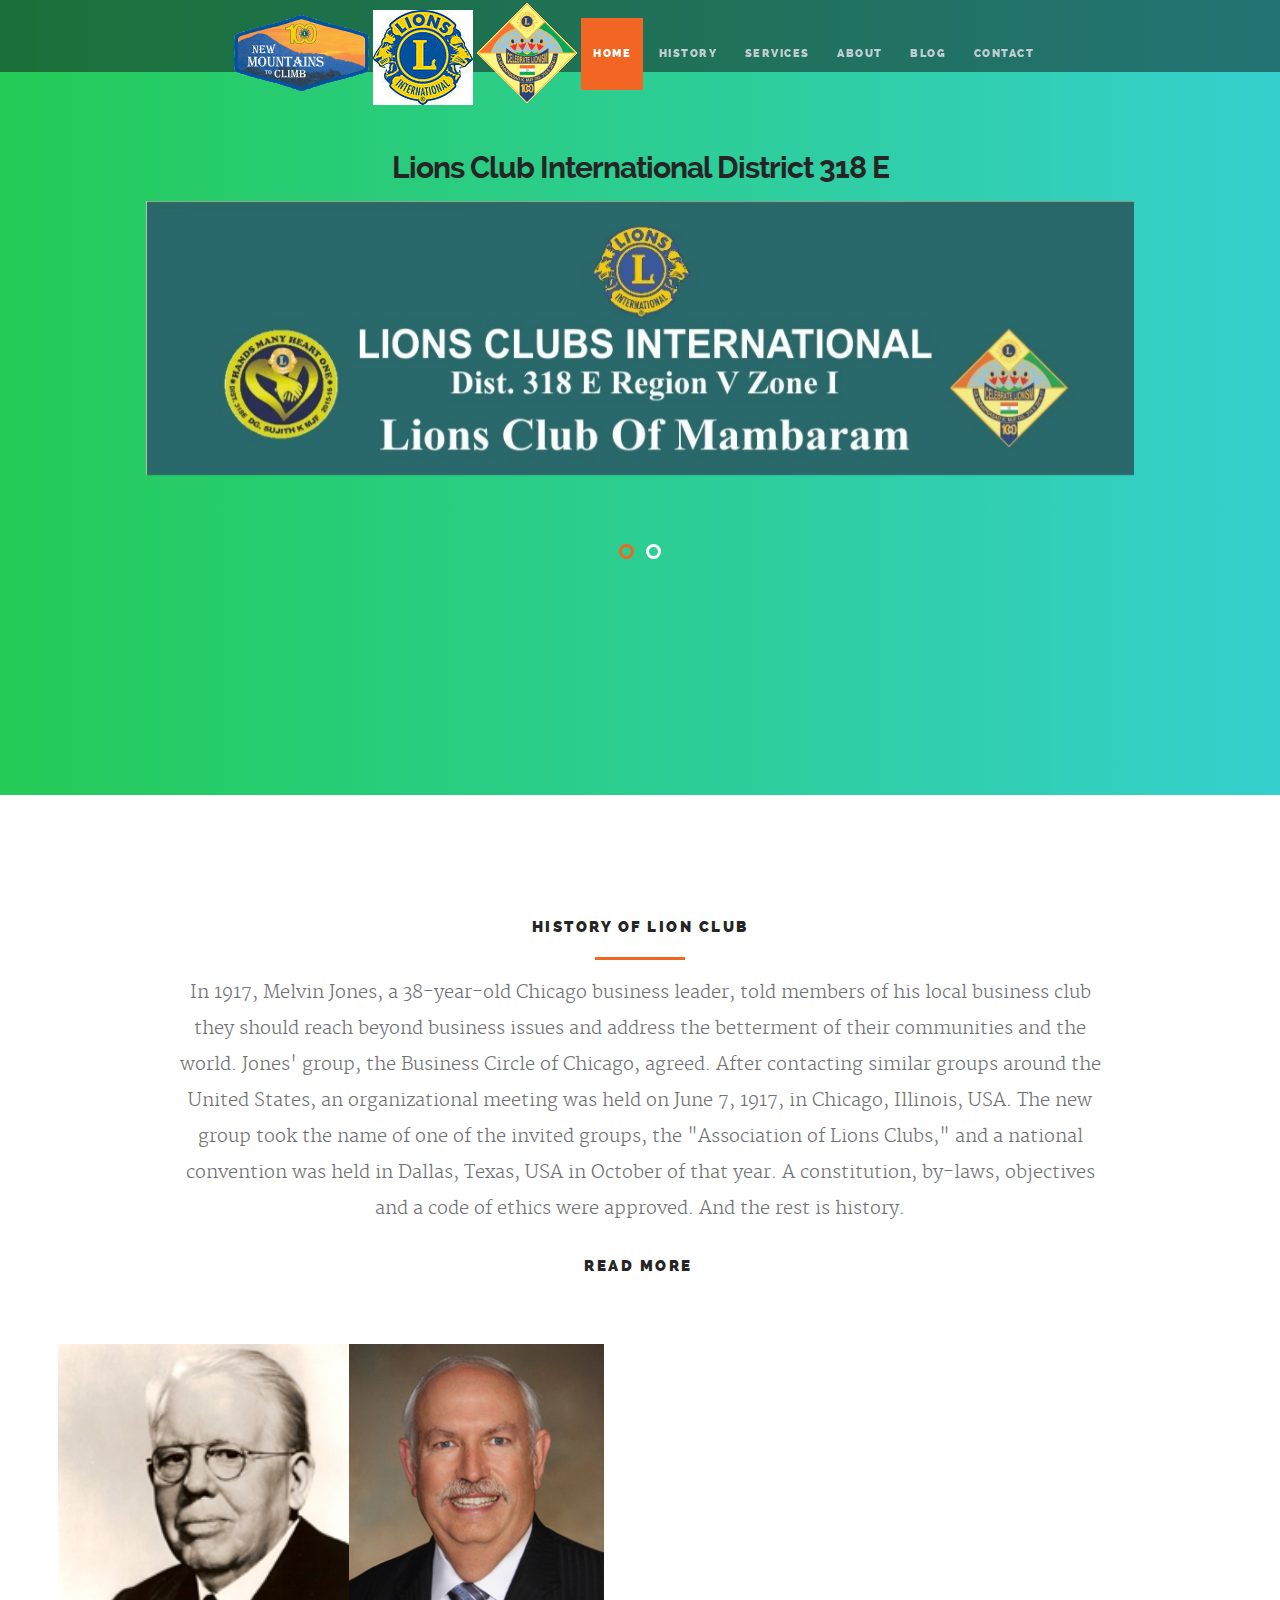
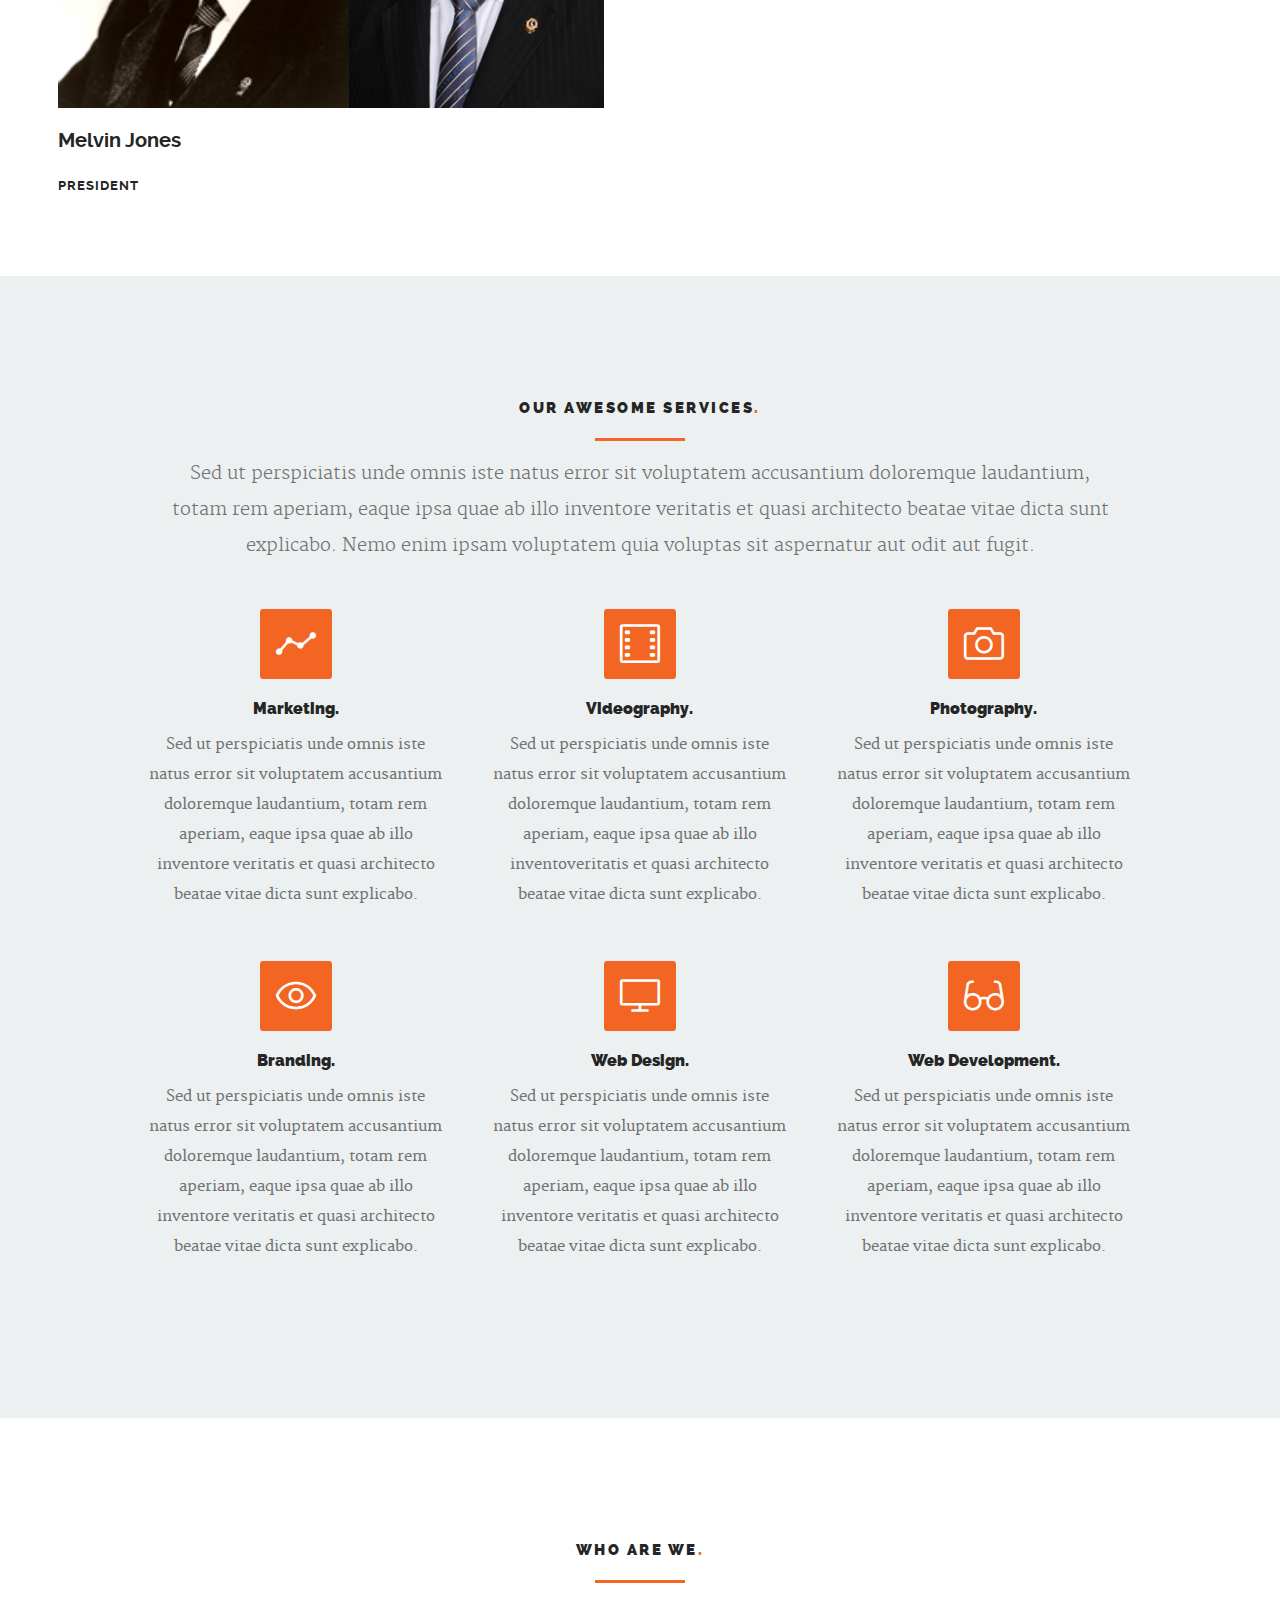
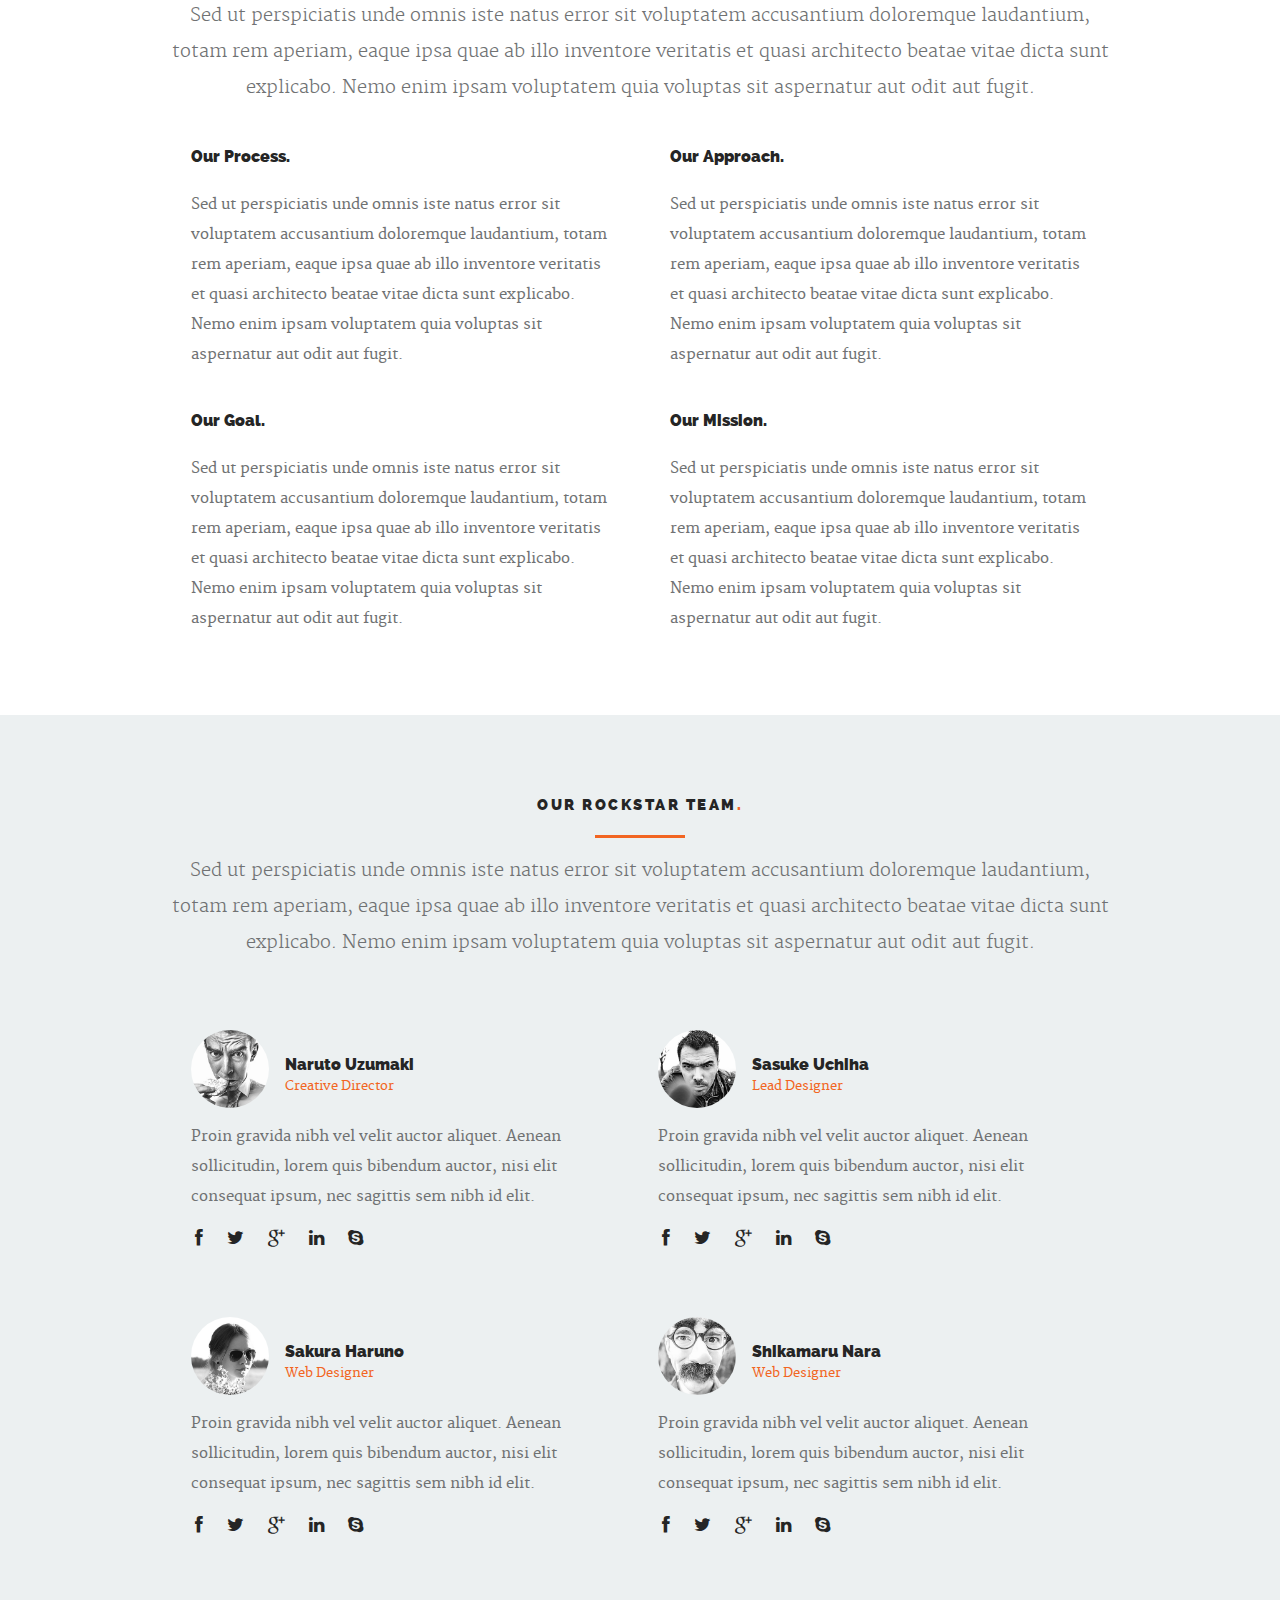
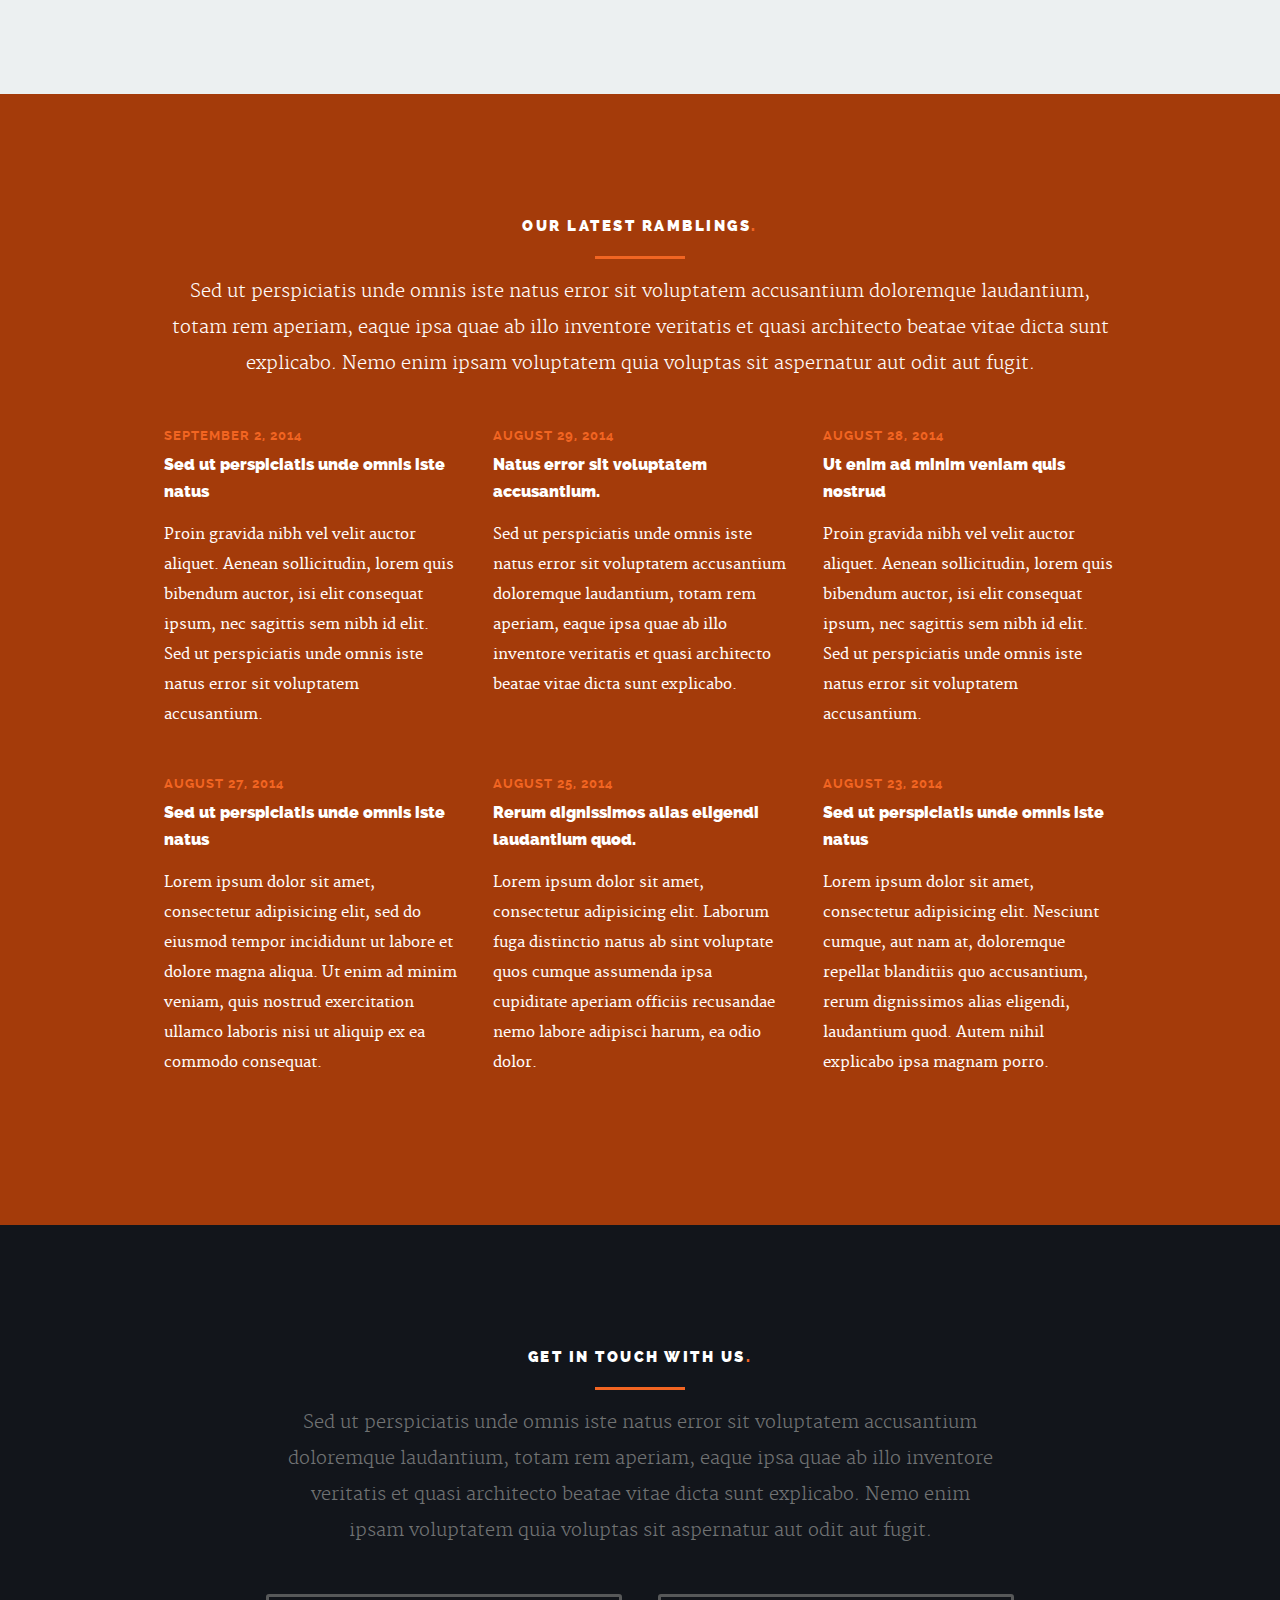
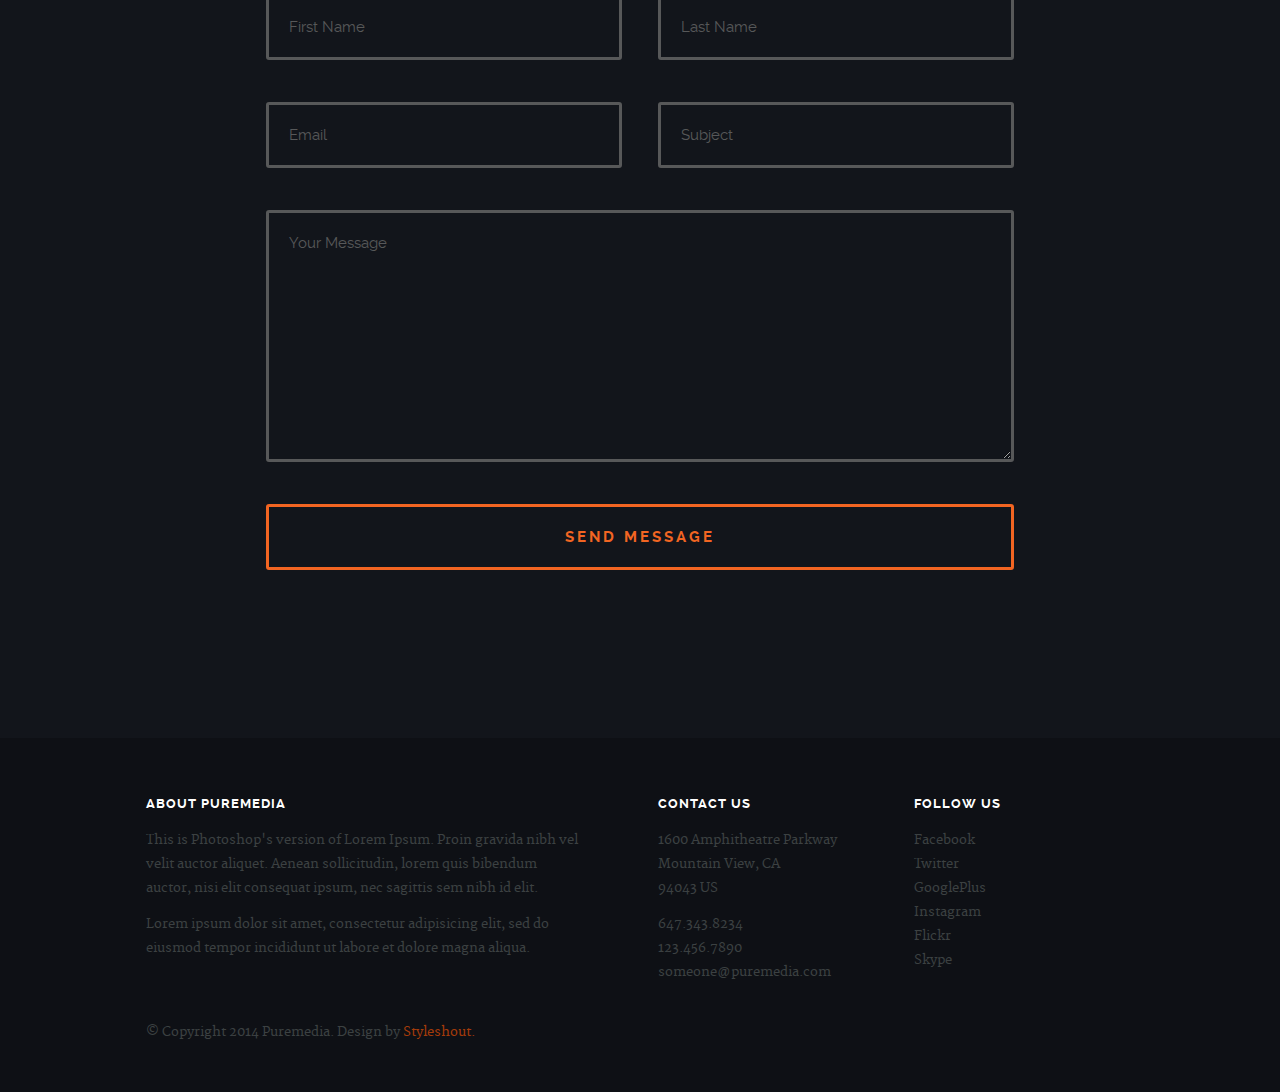
==== index.html @ d363ba39 "Rough Commit again" ====
<!DOCTYPE html>
<!--[if lt IE 8 ]><html class="no-js ie ie7" lang="en"> <![endif]-->
<!--[if IE 8 ]><html class="no-js ie ie8" lang="en"> <![endif]-->
<!--[if IE 9 ]><html class="no-js ie ie9" lang="en"> <![endif]-->
<!--[if (gte IE 9)|!(IE)]><!--><html class="no-js" lang="en"> <!--<![endif]-->
<head>

   <!--- Basic Page Needs
   ================================================== -->
   <meta charset="utf-8">
	<title>Lions Club International District 318 E</title>
	<meta name="description" content="">  
	<meta name="author" content="">

   <!-- Mobile Specific Metas
   ================================================== -->
	<meta name="viewport" content="width=device-width, initial-scale=1, maximum-scale=1">

	<!-- CSS
    ================================================== -->
   <link rel="stylesheet" href="css/base.css">
	<link rel="stylesheet" href="css/main.css">
   <link rel="stylesheet" href="css/media-queries.css">         

   <!-- Script
   =================================================== -->
	<script src="js/modernizr.js"></script>

   <!-- Favicons
	=================================================== -->
	<link rel="shortcut icon" href="favicon.png" >

</head>

<body class="homepage">

   <div id="preloader"> 
	   <div id="status">
         <img src="images/loader.gif" height="60" width="60" alt="">
         <div class="loader">Loading...</div>
      </div>
   </div>
   

   <!-- Header
   =================================================== -->
   <header id="main-header">

   	<div class="row header-inner">
        <img class="logo" src='images/int_logo.jpg'>
        
	      <div class="logo">
	         <a class="smoothscroll" href="#hero">LIONS CLUB</a>
	      </div>
        <img class="logo" src="images/dglogo.jpg">
	      <nav id="nav-wrap">   
                      <a class="mobile-btn" href="#nav-wrap" title="Show navigation">
	         	<span class='menu-text'>Show Menu</span>
	         	<span class="menu-icon"></span>
	         </a>
         	<a class="mobile-btn" href="#" title="Hide navigation">
         		<span class='menu-text'>Hide Menu</span>
         		<span class="menu-icon"></span>
         	</a>         

	         <ul id="nav" class="nav">
	            <li class="current"><a class="smoothscroll" href="#hero">Home</a></li>
		         <li><a class="smoothscroll" href="#portfolio">History</a></li>
	            <li><a class="smoothscroll" href="#services">Services</a></li>
	            <li><a class="smoothscroll" href="#about">About</a></li>
	            <li><a class="smoothscroll" href="#journal">Blog</a></li>	            
	            <li><a class="smoothscroll" href="#contact">Contact</a></li>
	         </ul> 

	      </nav> <!-- /nav-wrap -->	      

	   </div> <!-- /header-inner -->

   </header> 


   <!-- Hero
   =================================================== -->
   <section id="hero">	
   	  
       <h1>Lions Club International District 318 E</h1>
		<div class="row hero-content">

			<div class="twelve columns flex-container">

			   <div id="hero-slider" class="flexslider">

				   <ul class="slides">

					   <!-- Slide -->
                <li> 
						   <div class="flex-caption">
                              
								<h1>    
                                    <img src='images/Invitation%20Front%20Side.jpg'>
                               </h1>	
								<p></p>																   
							</div>						
					   </li>

					   <!-- Slide -->
					   <li>						
							<div class="flex-caption">
								<h1>
                                    <img src='images/lions_100.png'>
                                </h1>	
								<p></p>									   
							</div>					
					   </li>
                       
				   </ul>

			   </div> <!-- .flexslider -->				   

	      </div> <!-- .flex-container -->      

		</div> <!-- .hero-content -->	   

   </section> <!-- #hero -->


   <!-- Portfolio
   ================================================== -->
   <section id="portfolio">

      <div class="row section-head">

      	<div class="twelve columns">

	         <h1>History of lion club<span></span></h1>

	         <hr />

	         <p>
In 1917, Melvin Jones, a 38-year-old Chicago business leader, told members of his local business club they should reach beyond business issues and address the betterment of their communities and the world. Jones' group, the Business Circle of Chicago, agreed.

After contacting similar groups around the United States, an organizational meeting was held on June 7, 1917, in Chicago, Illinois, USA. The new group took the name of one of the invited groups, the "Association of Lions Clubs," and a national convention was held in Dallas, Texas, USA in October of that year. A constitution, by-laws, objectives and a code of ethics were approved. And the rest is history.
	         </p>
<a  href="../history.html" target="_blank">
    <h1 class="button stroke smoothscroll">Read More</h1>
</a>
	      </div>

      </div>

      <div class="row items" >

      	<div class="two columns">

            <div id="portfolio-wrapper" class="bgrid-fourth s-bgrid-third mob-bgrid-half group">
                <!-- /item -->

               <div class="bgrid item">
                  <div class="item-wrap"  text-align="center">

                     <a href="portfolio.html" >
                        <img src="images/founder.jpg" height="374" width="291" alt="Hotel Sign">
                        <div class="overlay">
                        	<div class="portfolio-item-meta">
          					      <h5>Melvin Jones</h5>
                              <p>Founder</p>
          					   </div>
                        </div>
                         <h3>Melvin Jones</h3>
                         <h6>President</h6>
                     </a>

                  </div>
          		</div>

          	   <div class="bgrid item">
                  <div class="item-wrap">

                     <a href="portfolio.html">
                        <img src="images/corlew.jpg" height="374" width="255"  alt="Grizzly">
                        <div class="overlay"></div>                       
                        <div class="portfolio-item-meta">
          					      <h5>LION ROBERT "BOB" E.CORLEW</h5>
                            <p>International President</p>      </div>                         
                     </a>

                  </div>
<!--          		</div>  

               <div class="bgrid stack item">
                  <div class="item-wrap">

                     <a href="portfolio.html">
                        <img src="images/portfolio/beetle.jpg" alt="Beetle">                        
                        <div class="overlay">
                        	<div class="portfolio-item-meta">
          					      <h5>Beetle</h5>
                              <p>Branding</p>
          					   </div>
                        </div>                        
                     </a>

                  </div>
          		</div> 
               <div class="bgrid item">
                  <div class="item-wrap">

                     <a href="portfolio.html">
                        <img src="images/portfolio/banjo-player.jpg" alt="Banjo Player">
                        <div class="overlay">
                        	<div class="portfolio-item-meta">
          					      <h5>Banjo Player</h5>
                              <p>Videography</p>
          					   </div>
                        </div>                       
                     </a>

                  </div>
          		</div> 

               <div class="bgrid item">
                  <div class="item-wrap">

                     <a href="portfolio.html">
                     	<img src="images/portfolio/coffee.jpg" alt="Coffee Cup">
                       	<div class="overlay">
                       		<div class="portfolio-item-meta">
          					      <h5>Coffee Cup</h5>
                              <p>Photography</p>
          					   </div>
                       	</div>                        
                     </a>

                  </div>
          		</div> 

               <div class="bgrid item">
                  <div class="item-wrap">

                     <a href="portfolio.html">
                        <img src="images/portfolio/farmerboy.jpg" alt="Farmerboy">
                        <div class="overlay">
                        	<div class="portfolio-item-meta">
          					      <h5>Farmerboy</h5>
                              <p>Branding</p>
          					   </div>
                        </div>                        
                     </a>

                  </div>
          		</div>

               <div class="bgrid item">
                  <div class="item-wrap">

                     <a href="portfolio.html">                        
                        <img src="images/portfolio/judah.jpg" alt="Judah">                       
                        <div class="overlay">
                        	<div class="portfolio-item-meta">
          					      <h5>Judah</h5>
                              <p>Web Design</p>
          					   </div>
                        </div>                        
                     </a>

                  </div>
          		</div>

               <div class="bgrid item">
                  <div class="item-wrap">

                     <a href="portfolio.html">
                        <img src="images/portfolio/embossed-paper.jpg" alt="Embossed Paper">
                        <div class="overlay">
                        	<div class="portfolio-item-meta">
          					      <h5>Embossed Paper</h5>
                              <p>Branding</p>
          					   </div>
                        </div>                                                
                     </a>                   

                  </div>
          		</div>  -->

            </div> <!-- /portfolio-wrapper -->

         </div> <!-- /twelve -->

      </div>  <!-- /row -->
      <div class="row section-head">
    <a class="button stroke smoothscroll" href="portfolio.html">Testimonials</a>        
    </div>
   </section> <!-- /Portfolio -->


   <!-- Services Section
   ================================================== -->
   <section id="services">

   	<div class="row section-head">

   		<div class="twelve columns">

	         <h1>Our Awesome Services<span>.</span></h1>

	         <hr />

	         <p>Sed ut perspiciatis unde omnis iste natus error sit voluptatem accusantium doloremque laudantium, totam rem aperiam,
	         eaque ipsa quae ab illo inventore veritatis et quasi architecto beatae vitae dicta sunt explicabo. Nemo enim ipsam
	         voluptatem quia voluptas sit aspernatur aut odit aut fugit.
	         </p>

         </div>

      </div>

      <div class="row">

      	<div class="twelve columns">

	      	<div class="service-list bgrid-third s-bgrid-half mob-bgrid-whole">

	      		<div class="bgrid">

	               <div class="icon-part">
	               	<span class="icon-graph"></span>
	               </div>

	               <h3>Marketing.</h3>

	               <div class="service-content">	                  
		               <p>Sed ut perspiciatis unde omnis iste natus error sit voluptatem accusantium doloremque laudantium, totam rem aperiam, eaque ipsa quae ab illo inventore veritatis et quasi architecto beatae vitae dicta sunt explicabo. 
	         			</p> 
	               </div>      

	            </div> <!-- /bgrid -->

				   <div class="bgrid">

	              	<div class="icon-part">
	               	<i class="icon-film"></i>
	               </div>

	               <h3>Videography.</h3>                  

	               <div class="service-content">	                  
		               <p>Sed ut perspiciatis unde omnis iste natus error sit voluptatem accusantium doloremque laudantium, totam rem aperiam, eaque ipsa quae ab illo inventoveritatis et quasi architecto beatae vitae dicta sunt explicabo.
	         			</p> 
	               </div>                                 

	            </div> <!-- /bgrid -->

				   <div class="bgrid">

	              	<div class="icon-part">	               	
	               	<i class="icon-camera"></i>
	               </div>

	               <h3>Photography.</h3>

	               <div class="service-content">		                  
		               <p>Sed ut perspiciatis unde omnis iste natus error sit voluptatem accusantium doloremque laudantium, totam rem aperiam, eaque ipsa quae ab illo inventore veritatis et quasi architecto beatae vitae dicta sunt explicabo. 
	         			</p> 
	               </div>                               

	            </div> <!-- /bgrid -->

				   <div class="bgrid first">

	              	<div class="icon-part">
	               	<i class="icon-eye"></i>	               	
	               </div>
	                  
	               <h3>Branding.</h3> 

	               <div class="service-content">	                  
		               <p>Sed ut perspiciatis unde omnis iste natus error sit voluptatem accusantium doloremque laudantium, totam rem aperiam, eaque ipsa quae ab illo inventore veritatis et quasi architecto beatae vitae dicta sunt explicabo. 
	         			</p> 
	               </div>                                 

	            </div> <!-- /bgrid -->

				   <div class="bgrid">

	              	<div class="icon-part">
	               	<i class="icon-screen-desktop"></i>
	               </div>
	                  
	               <h3>Web Design.</h3>

	               <div class="service-content">	                  
		               <p>Sed ut perspiciatis unde omnis iste natus error sit voluptatem accusantium doloremque laudantium, totam rem aperiam, eaque ipsa quae ab illo inventore veritatis et quasi architecto beatae vitae dicta sunt explicabo. 
	         			</p> 
	               </div>                                 

	             </div> <!-- /bgrid -->

				   <div class="bgrid">

	               <div class="icon-part">
	               	<i class="icon-eyeglasses"></i>
	               </div>

	               <h3>Web Development.</h3>

	               <div class="service-content">
		               <p>Sed ut perspiciatis unde omnis iste natus error sit voluptatem accusantium doloremque laudantium, totam rem aperiam, eaque ipsa quae ab illo inventore veritatis et quasi architecto beatae vitae dicta sunt explicabo. 
	         			</p> 
	               </div>                              

	            </div> <!-- /bgrid -->

	      	</div> <!-- /service-list -->

	      </div> <!-- /twelve -->

      </div> <!-- /row -->      

   </section> <!-- /services -->   


   <!-- About Section
   ================================================== -->
   <section id="about">

   	<div class="row section-head">

   		<div class="twelve columns">

	         <h1>Who Are We<span>.</span></h1>

	         <hr />

	         <p>Sed ut perspiciatis unde omnis iste natus error sit voluptatem accusantium doloremque laudantium, totam rem aperiam,
	         eaque ipsa quae ab illo inventore veritatis et quasi architecto beatae vitae dicta sunt explicabo. Nemo enim ipsam
	         voluptatem quia voluptas sit aspernatur aut odit aut fugit.
	         </p>

	      </div>

      </div>

      <div class="row about-content"> 

      	<div class="mob-whole six columns left">

      		<h3>Our Process.</h3>	

	      	<p>Sed ut perspiciatis unde omnis iste natus error sit voluptatem accusantium doloremque laudantium, totam rem aperiam,
	         eaque ipsa quae ab illo inventore veritatis et quasi architecto beatae vitae dicta sunt explicabo. Nemo enim ipsam
	         voluptatem quia voluptas sit aspernatur aut odit aut fugit.
	         </p>

      	</div> <!-- /left -->

      	<div class="mob-whole six columns right">

	      	<h3>Our Approach.</h3>

	      	<p>Sed ut perspiciatis unde omnis iste natus error sit voluptatem accusantium doloremque laudantium, totam rem aperiam,
	         eaque ipsa quae ab illo inventore veritatis et quasi architecto beatae vitae dicta sunt explicabo. Nemo enim ipsam
	         voluptatem quia voluptas sit aspernatur aut odit aut fugit.
	         </p>	

      	</div> <!-- /right -->

      </div> <!-- /row -->    

      <div class="row about-content"> 

      	<div class="mob-whole six columns left">

	      	<h3>Our Goal.</h3>	

	      	<p>Sed ut perspiciatis unde omnis iste natus error sit voluptatem accusantium doloremque laudantium, totam rem aperiam,
	         eaque ipsa quae ab illo inventore veritatis et quasi architecto beatae vitae dicta sunt explicabo. Nemo enim ipsam
	         voluptatem quia voluptas sit aspernatur aut odit aut fugit.
	         </p>

      	</div> <!-- /left -->

      	<div class="mob-whole six columns right">

	      	<h3>Our Mission.</h3>

	      	<p>Sed ut perspiciatis unde omnis iste natus error sit voluptatem accusantium doloremque laudantium, totam rem aperiam,
	         eaque ipsa quae ab illo inventore veritatis et quasi architecto beatae vitae dicta sunt explicabo. Nemo enim ipsam
	         voluptatem quia voluptas sit aspernatur aut odit aut fugit.
	         </p>	

      	</div> <!-- /right -->

      </div> <!-- /row -->


      <!-- team
   	=================================================== -->
   	<div id='team'>

	      <div class="row team section-head">

	   		<div class="twelve columns">

		         <h1>Our Rockstar Team<span>.</span></h1>

		         <hr />

		         <p>Sed ut perspiciatis unde omnis iste natus error sit voluptatem accusantium doloremque laudantium, totam rem aperiam,
		         eaque ipsa quae ab illo inventore veritatis et quasi architecto beatae vitae dicta sunt explicabo. Nemo enim ipsam
		         voluptatem quia voluptas sit aspernatur aut odit aut fugit.
		         </p>	         

		      </div>

	      </div>

      	<div class="row about-content">

      		<div class="twelve columns">

		         <div id="team-wrapper" class="bgrid-half mob-bgrid-whole group">

		            <div class="bgrid member">

		               <div class="member-header">

		                 	<div class="member-pic">
									<img src="images/team/member01-k.jpg" alt=""/>                        	                       	
		                 	</div>

		                  <div class="member-name">
		                     <h3>Naruto Uzumaki</h3>
		                     <span>Creative Director</span>
		                  </div>

		               </div>							

		               <p>Proin gravida nibh vel velit auctor aliquet. Aenean sollicitudin, lorem quis bibendum auctor,
		               nisi elit consequat ipsum, nec sagittis sem nibh id elit. </p>

		               <ul class="member-social">
		                  <li><a href="#"><i class="fa fa-facebook"></i></a></li>
		                  <li><a href="#"><i class="fa fa-twitter"></i></a></li>
		                  <li><a href="#"><i class="fa fa-google-plus"></i></a></li>
		                  <li><a href="#"><i class="fa fa-linkedin"></i></a></li>
		                  <li><a href="#"><i class="fa fa-skype"></i></a></li>
		               </ul>

		          	</div> <!-- /member -->

		            <div class="bgrid member">

		              	<div class="member-header">
										
								<div class="member-pic">
		                 		<img src="images/team/member02-k.jpg" alt=""/>                        	
		                	</div>
		                
		                	<div class="member-name">
		                   	<h3>Sasuke Uchiha</h3>
		                   	<span>Lead Designer</span>
		                	</div>

		               </div>

		               <p>Proin gravida nibh vel velit auctor aliquet. Aenean sollicitudin, lorem quis bibendum auctor,
		               nisi elit consequat ipsum, nec sagittis sem nibh id elit. </p>

		               <ul class="member-social">
		                  <li><a href="#"><i class="fa fa-facebook"></i></a></li>
		                  <li><a href="#"><i class="fa fa-twitter"></i></a></li>
		                  <li><a href="#"><i class="fa fa-google-plus"></i></a></li>
		                  <li><a href="#"><i class="fa fa-linkedin"></i></a></li>
		                  <li><a href="#"><i class="fa fa-skype"></i></a></li>
		               </ul>

		       		</div> <!-- /member -->

		            <div class="bgrid member first">

							<div class="member-header">
							
								<div class="member-pic">
		                		<img src="images/team/member03-k.jpg" alt=""/>                        	
		               	</div>

		               	<div class="member-name">
		                  	<h3>Sakura Haruno</h3>
		                  	<span>Web Designer</span>
		               	</div>

							</div>

		               <p>Proin gravida nibh vel velit auctor aliquet. Aenean sollicitudin, lorem quis bibendum auctor,
		               nisi elit consequat ipsum, nec sagittis sem nibh id elit. </p>

		               <ul class="member-social">
		                  <li><a href="#"><i class="fa fa-facebook"></i></a></li>
		                  <li><a href="#"><i class="fa fa-twitter"></i></a></li>
		                  <li><a href="#"><i class="fa fa-google-plus"></i></a></li>
		                  <li><a href="#"><i class="fa fa-linkedin"></i></a></li>
		                  <li><a href="#"><i class="fa fa-skype"></i></a></li>
		               </ul>

		      		</div> <!-- /member -->

		            <div class="bgrid member">

		            	<div class="member-header">
										
								<div class="member-pic">
									<img src="images/team/member04-k.jpg" alt=""/>                        	                        	
		                 	</div>

		                  <div class="member-name">
		                     <h3>Shikamaru Nara</h3>
		                     <span>Web Designer</span>
		                  </div>

		               </div>

		               <p>Proin gravida nibh vel velit auctor aliquet. Aenean sollicitudin, lorem quis bibendum auctor,
		                  nisi elit consequat ipsum, nec sagittis sem nibh id elit. </p>

		               <ul class="member-social">
		                  <li><a href="#"><i class="fa fa-facebook"></i></a></li>
		                  <li><a href="#"><i class="fa fa-twitter"></i></a></li>
		                  <li><a href="#"><i class="fa fa-google-plus"></i></a></li>
		                  <li><a href="#"><i class="fa fa-linkedin"></i></a></li>
		                  <li><a href="#"><i class="fa fa-skype"></i></a></li>
		               </ul>

		            </div> <!-- /member -->

		         </div> <!-- /twelve -->

	         </div> <!-- /team-wrapper -->

         </div> <!-- /row -->

      </div> <!-- /team -->           

   </section> <!-- /about -->


   <!-- journal
   =================================================== -->
   <section id="journal">

	   <div class="row section-head">

	   	<div class="twelve columns">

			   <h1>Our Latest Ramblings<span>.</span></h1>

			   <hr />

			   <p>Sed ut perspiciatis unde omnis iste natus error sit voluptatem accusantium doloremque laudantium, totam rem aperiam,
		       eaque ipsa quae ab illo inventore veritatis et quasi architecto beatae vitae dicta sunt explicabo. Nemo enim ipsam
		       voluptatem quia voluptas sit aspernatur aut odit aut fugit.
		      </p>	         

		    </div>

	   </div>

      <div class="row">

      	<div class="twelve columns">

	         <div id="blog-wrapper" class="bgrid-third s-bgrid-half mob-bgrid-whole group">

	            <article class="bgrid">
						
						<h5>September 2, 2014</h5>
	               <h3><a href="single.html">Sed ut perspiciatis unde omnis iste natus</a></h3>
	                           
	               <p>Proin gravida nibh vel velit auctor aliquet. Aenean sollicitudin, lorem quis bibendum auctor,
	               isi elit consequat ipsum, nec sagittis sem nibh id elit. Sed ut perspiciatis unde omnis iste natus error sit voluptatem accusantium.
	               </p>
	                        
	            </article>

	            <article class="bgrid">
						
						<h5>August 29, 2014</h5>
	               <h3><a href="single.html">Natus error sit voluptatem accusantium.</a></h3>
	                           
	               <p>
	               Sed ut perspiciatis unde omnis iste natus error sit voluptatem accusantium doloremque laudantium, 
	               totam rem aperiam, eaque ipsa quae ab illo inventore veritatis et quasi architecto beatae vitae dicta sunt explicabo. 
	            	</p>
	                        
	            </article>

	            <article class="bgrid">
						
						<h5>August 28, 2014</h5>	
	               <h3><a href="single.html">Ut enim ad minim veniam quis nostrud</a></h3>
	                           
	               <p>
	               Proin gravida nibh vel velit auctor aliquet. Aenean sollicitudin, lorem quis bibendum auctor,
	               isi elit consequat ipsum, nec sagittis sem nibh id elit. Sed ut perspiciatis unde omnis iste natus error sit voluptatem accusantium. 
	            	</p>
	                        
	            </article>

	            <article class="bgrid first">
						
						<h5>August 27, 2014</h5>
	               <h3><a href="single.html">Sed ut perspiciatis unde omnis iste natus</a></h3>
	                           
	               <p>
	               Lorem ipsum dolor sit amet, consectetur adipisicing elit, sed do eiusmod
	               tempor incididunt ut labore et dolore magna aliqua. Ut enim ad minim veniam,
	               quis nostrud exercitation ullamco laboris nisi ut aliquip ex ea commodo
	               consequat.
	            	</p>
	                        
	            </article>

	            <article class="bgrid">
						
						<h5>August 25, 2014</h5>
	               <h3><a href="single.html">Rerum dignissimos alias eligendi laudantium quod.</a></h3>
	                           
	               <p>
	               Lorem ipsum dolor sit amet, consectetur adipisicing elit. Laborum fuga distinctio natus ab sint 
	               voluptate quos cumque assumenda ipsa cupiditate aperiam officiis recusandae nemo labore adipisci harum, 
	               ea odio dolor. 
	            	</p>
	                        
	            </article>

	            <article class="bgrid">
						
						<h5>August 23, 2014</h5>
	               <h3><a href="single.html">Sed ut perspiciatis unde omnis iste natus</a></h3>
	                           
	               <p>Lorem ipsum dolor sit amet, consectetur adipisicing elit. Nesciunt cumque, aut nam at, 
	               doloremque repellat blanditiis quo accusantium, rerum dignissimos alias eligendi, laudantium quod. 
	               Autem nihil explicabo ipsa magnam porro.
	            	</p>
	                        
	            </article>                     

	         </div> <!-- /blog-wrapper -->

	      </div> <!-- /twelve -->

      </div> <!-- /row -->

   </section> <!-- /blog -->

   
   <!-- Contact Section
   ================================================== -->
   <section id="contact">

   	<div class="row section-head">

   		<div class="twelve columns">

	         <h1>Get In Touch With Us<span>.</span></h1>

	         <hr />

	         <p>Sed ut perspiciatis unde omnis iste natus error sit voluptatem accusantium doloremque laudantium, totam rem aperiam,
	         eaque ipsa quae ab illo inventore veritatis et quasi architecto beatae vitae dicta sunt explicabo. Nemo enim ipsam
	         voluptatem quia voluptas sit aspernatur aut odit aut fugit.
	         </p>

	      </div>

      </div>

      <div class="row form-section">
      	
      	<div id="contact-form" class="twelve columns">

            <form name="contactForm" id="contactForm" method="post" action="">

      			<fieldset>

                  <div class="row">

	                  <div class="six columns mob-whole">
	                  	<label for="contactFname">First Name <span class="required">*</span></label>	      						   
	      					<input name="contactFname" type="text" id="contactFname" placeholder="First Name" value="" />	      					
	                  </div>

	                  <div class="six columns mob-whole">	
	                  	<label for="contactLname">Last Name <span class="required">*</span></label>      						   
	      					<input name="contactLname" type="text" id="contactLname" placeholder="Last Name" value="" />	      					
	                  </div>	                        

                  </div>

                  <div class="row">

	                  <div class="six columns mob-whole">	
	                  	<label for="contactEmail">Email <span class="required">*</span></label>      						   
	      					<input name="contactEmail" type="text" id="contactEmail" placeholder="Email" value="" />	      					
	                  </div>

	                  <div class="six columns mob-whole">	 
	                  	<label for="contactSubject">Subject</label>     						   
	      					<input name="contactSubject" type="text" id="contactSubject" placeholder="Subject"  value="" />	      					
	                  </div>

                  </div>

                  <div class="row">

	                  <div class="twelve columns">
	                     <label  for="contactMessage">Message <span class="required">*</span></label>
	                     <textarea name="contactMessage"  id="contactMessage" placeholder="Your Message" rows="10" cols="50" ></textarea>
	                  </div>

                  </div>

                  <div>
                     <button class="submit full-width">Send Message</button>
                     <div id="image-loader">
                        <img src="images/loader.gif" alt="" />
                     </div>
                  </div>

      			</fieldset>
      				
      		</form> <!-- /contactForm -->

            <!-- message box -->
            <div id="message-warning"></div>
            <div id="message-success">
               <i class="fa fa-check"></i>Your message was sent, thank you!<br />
    			</div>

         </div> <!-- /contact-form -->      	

      </div> <!-- /form-section -->     

   </section>  <!-- /contact-->


   <!-- Footer
   ================================================== -->
   <footer>

      <div class="row">       

         <div class="six columns tab-whole footer-about">
				
				<h3>About Puremedia</h3>
               
            <p>This is Photoshop's version  of Lorem Ipsum. Proin gravida nibh vel velit auctor aliquet.
            Aenean sollicitudin, lorem quis bibendum auctor, nisi elit consequat ipsum, nec sagittis sem
            nibh id elit. 
            </p>

            <p>Lorem ipsum dolor sit amet, consectetur adipisicing elit, sed do eiusmod tempor 
            	incididunt ut labore et dolore magna aliqua.</p>        

         </div> <!-- /footer-about -->

         <div class="six columns tab-whole right-cols">

            <div class="row">

               <div class="columns">
                  <h3 class="address">Contact Us</h3>
                  <p>
                  1600 Amphitheatre Parkway<br>
                  Mountain View, CA<br>
                  94043 US
                  </p>

                  <ul>
                    <li><a href="tel:6473438234">647.343.8234</a></li>
                    <li><a href="tel:1234567890">123.456.7890</a></li>
                    <li><a href="mailto:someone@puremedia.com">someone@puremedia.com</a></li>
                  </ul>                  
               </div> <!-- /columns -->             

               <div class="columns last">
                  <h3 class="contact">Follow Us</h3>

                  <ul>
                     <li><a href="#">Facebook</a></li>
                     <li><a href="#">Twitter</a></li>
                     <li><a href="#">GooglePlus</a></li>
                     <li><a href="#">Instagram</a></li>
                     <li><a href="#">Flickr</a></li>
                     <li><a href="#">Skype</a></li>
                  </ul>
                  
               </div> <!-- /columns --> 

            </div> <!-- /Row(nested) -->

         </div>

         <p class="copyright">&copy; Copyright 2014 Puremedia. Design by <a href="http://www.styleshout.com/">Styleshout.</a></p>        

         <div id="go-top">
            <a class="smoothscroll" title="Back to Top" href="#hero"><span>Top</span><i class="fa fa-long-arrow-up"></i></a>
         </div>

      </div> <!-- /row -->

   </footer> <!-- /footer -->


   <!-- Java Script
   ================================================== -->
   <script src="http://ajax.googleapis.com/ajax/libs/jquery/1.10.2/jquery.min.js"></script>
   <script>window.jQuery || document.write('<script src="js/jquery-1.10.2.min.js"><\/script>')</script>
   <script type="text/javascript" src="js/jquery-migrate-1.2.1.min.js"></script>   
   <script src="js/jquery.flexslider.js"></script>
   <script src="js/jquery.fittext.js"></script>
   <script src="js/backstretch.js"></script> 
   <script src="js/waypoints.js"></script>  
   <script src="js/main.js"></script>

</body>

</html>
---- css/base.css ----
/* =================================================================== */
/* 
/*  Puremedia v1.0 Base Stylesheet
/*  url:styleshout.com
/*  10-09-2014
/*
/*  ------------------------------------------------------------------ 
  
    TOC: 
    a. Reset
    b. Basic Setup Styles
    c. Typography  
    d. Media
    e. Grid
    f. MISC
  
/* =================================================================== */

/* 
/* a. Reset - normalize.css v3.0.1 | MIT License | git.io/normalize
/* =================================================================== */
html {
	font-family: sans-serif;
	-ms-text-size-adjust: 100%;
	-webkit-text-size-adjust: 100%;
}
body {
	margin: 0;
}
article, aside, details, figcaption, figure, footer, header, hgroup, main, nav, section, summary {
	display: block;
}
audio, canvas, progress, video {
	display: inline-block;
	vertical-align: baseline;
}
audio:not([controls]) {
	display: none;
	height: 0;
}
[hidden], template {
	display: none;
}
a {
	background: transparent;
}
a:active, a:hover {
	outline: 0;
}
abbr[title] {
	border-bottom: 1px dotted;
}
b, strong {
	font-weight: bold;
}
dfn {
	font-style: italic;
}
h1 {
	font-size: 2em;
	margin: 0.67em 0;
}
mark {
	background: #ff0;
	color: #000;
}
small {
	font-size: 80%;
}
sub, sup {
	font-size: 75%;
	line-height: 0;
	position: relative;
	vertical-align: baseline;
}
sup {
	top: -0.5em;
}
sub {
	bottom: -0.25em;
}
img {
	border: 0;
}
svg:not(:root) {
	overflow: hidden;
}
figure {
	margin: 1em 40px;
}
hr {
	-moz-box-sizing: content-box;
	box-sizing: content-box;
	height: 0;
}
pre {
	overflow: auto;
}
code, kbd, pre, samp {
	font-family: monospace, monospace;
	font-size: 1em;
}
button, input, optgroup, select, textarea {
	color: inherit;
	font: inherit;
	margin: 0;
}
button {
	overflow: visible;
}
button, select {
	text-transform: none;
}
button, html input[type="button"], input[type="reset"], input[type="submit"] {
	-webkit-appearance: button;
	cursor: pointer;
}
button[disabled], html input[disabled] {
	cursor: default;
}
button::-moz-focus-inner, input::-moz-focus-inner {
	border: 0;
	padding: 0;
}
input {
	line-height: normal;
}
input[type="checkbox"], input[type="radio"] {
	box-sizing: border-box;
	padding: 0;
}
input[type="number"]::-webkit-inner-spin-button, input[type="number"]::-webkit-outer-spin-button {
	height: auto;
}
input[type="search"] {
	-webkit-appearance: textfield;
	-moz-box-sizing: content-box;
	-webkit-box-sizing: content-box;
	box-sizing: content-box;
}
input[type="search"]::-webkit-search-cancel-button, input[type="search"]::-webkit-search-decoration {
	-webkit-appearance: none;
}
fieldset {
	border: 1px solid #c0c0c0;
	margin: 0 2px;
	padding: 0.35em 0.625em 0.75em;
}
legend {
	border: 0;
	padding: 0;
}
textarea {
	overflow: auto;
}
optgroup {
	font-weight: bold;
}
table {
	border-collapse: collapse;
	border-spacing: 0;
}
td, th {
	padding: 0;
}

/* 
/* b. Basic Setup Styles - Top Elements
/* =================================================================== */
*, *:before, *:after {
	-webkit-box-sizing: border-box;
	-moz-box-sizing: border-box;
	box-sizing: border-box;
}
html {
	-webkit-font-smoothing: antialiased;
	-moz-osx-font-smoothing: grayscale;
	font-size: 62.5%;
}
body {
	font-weight: normal;
	line-height: 1;
	text-rendering: optimizeLegibility;
}

/* 
/* c. Typography
====================================================================== */
div, dl, dt, dd, ul, ol, li, h1, h2, h3, h4, h5, h6, pre, form, p, blockquote, th, td {
	margin: 0;
	padding: 0;
}
h1, h2, h3, h4, h5, h6 {
	text-rendering: optimizeLegibility;
	line-height: 1.2;
}
hr {
	border: solid #ddd;
	border-width: 1px 0 0;
	clear: both;
	margin: 11px 0 24px;
	height: 0;
}
em, i {
	font-style: italic;
	line-height: inherit;
}
strong, b {
	font-weight: bold;
	line-height: inherit;
}
small {
	font-size: 60%;
	line-height: inherit;
}
ul {
	list-style: none;
}
ol {
	list-style: decimal;
}
ol, ul.square, ul.circle, ul.disc {
	margin-left: 17px;
}
ul.square {
	list-style: square;
}
ul.circle {
	list-style: circle;
}
ul.disc {
	list-style: disc;
}
ul li {
	padding-left: 4px;
}
ul ul, ul ol, ol ol, ol ul {
	margin: 3px 0 3px 17px;
}

/* links
---------------------------------------------------------------------- */
a {
	text-decoration: none;
	line-height: inherit;
}
a img {
	border: none;
}
a:focus {
	outline: none;
}
p a, p a:visited {
	line-height: inherit;
}

/* 
/* d. Media
/* =================================================================== */
img, video, embed, object {
	max-width: 100%;
	height: auto;
}
object, embed {
	height: 100%;
}
img {
	-ms-interpolation-mode: bicubic;
}

/* 
/* e. Grid
===================================================================== */
.row {
	width: 94%;
	max-width: 1024px;
	margin: 0 auto;
}
.ie8 .row {
	width: 1024px;
}
.narrow .row {
	max-width: 980px;
}
.row .row {
	width: auto;
	max-width: none;
	margin-left: -18px;
	margin-right: -18px;
}
.row:before, .row:after {
	content: "";
	display: table;
}
.row:after {
	clear: both;
}
.column, .columns, .bgrid {
	position: relative;
	padding: 0 18px;
	min-height: 1px;
	float: left;
}
.column.centered, .columns.centered {
	float: none;
	margin: 0 auto;
}
.row.collapsed > .column, .row.collapsed > .columns, .column.collapsed, .columns.collapsed {
	padding: 0;
}
[class*="column"] + [class*="column"]:last-child {
	float: right;
}
[class*="column"] + [class*="column"].end {
	float: right;
}
.one, .row .one {
	width: 8.33333%;
}
.two, .row .two {
	width: 100%;
}
.three, .row .three {
	width: 25%;
}
.four, .row .four {
	width: 33.33333%;
}
.five, .row .five {
	width: 41.66667%;
}
.six, .row .six {
	width: 50%;
}
.seven, .row .seven {
	width: 58.33333%;
}
.eight, .row .eight {
	width: 66.66667%;
}
.nine, .row .nine {
	width: 75%;
}
.ten .row .ten {
	width: 83.33333%;
}
.eleven, .row .eleven {
	width: 91.66667%;
}
.twelve, .row .twelve {
	width: 100%;
}

/* tablets
--------------------------------------------------------------- */
@media screen and (max-width:768px) {
	.row {
		width: auto;
		padding-left: 30px;
		padding-right: 30px;
	}
	.row .row {
		padding-left: 0;
		padding-right: 0;
		margin-left: -15px;
		margin-right: -15px;
	}
	.column, .columns {
		padding: 0 15px;
	}
	.tab-fourth, .row .tab-fourth {
		width: 25%;
	}
	.tab-third, .row .tab-third {
		width: 33.33333%;
	}
	.tab-half, .row .tab-half {
		width: 50%;
	}
	.tab-2thirds, .row .tab-2thirds {
		width: 66.66667%;
	}
	.tab-3fourths, .row .tab-3fourths {
		width: 75%;
	}
	.tab-whole, .row .tab-whole {
		width: 100%;
	}
}

/* mobile
--------------------------------------------------------------- */
@media screen and (max-width:600px) {
	.row {
		padding-left: 25px;
		padding-right: 25px;
	}
	.row .row {
		margin-left: -10px;
		margin-right: -10px;
	}
	.column, .columns {
		padding: 0 10px;
	}
	.mob-fourth, .row .mob-fourth {
		width: 25%;
	}
	.mob-half, .row .mob-half {
		width: 50%;
	}
	.mob-3fourths, .row .mob-3fourths {
		width: 75%;
	}
	.mob-whole, .row .mob-whole {
		width: 100%;
	}
}

/* small mobile devices
--------------------------------------------------------------- */
@media screen and (max-width:400px) {
	.row {
		padding-left: 30px;
		padding-right: 30px;
	}
	.row .row {
		padding-left: 0;
		padding-right: 0;
		margin-left: 0;
		margin-right: 0;
	}
	.column, .columns {
		width: auto !important;
		float: none !important;
		margin-left: 0;
		margin-right: 0;
		clear: both;
		padding: 0;
	}
	[class*="column"] + [class*="column"]:last-child {
		float: none;
	}
}

/* larger screens
--------------------------------------------------------------- */
@media screen and (min-width:1200px) {
	.wide .wrap {
		max-width: 1180px;
	}
}


/* block grids
--------------------------------------------------------------- */
.bgrid-sixth .bgrid {
	width: 16.66667%;
}
.bgrid-fourth .bgrid {
	width: 25%;
}
.bgrid-third .bgrid {
	width: 33.33333%;
}
.bgrid-half .bgrid {
	width: 50%;
}
.bgrid {
	padding: 0;
}

/* Clearing for block grid columns. Allows columns with
different heights to align properly. */
.first {
	clear: both;
}

/* first column in large(default) screen - for IE8 */
.bgrid-sixth .bgrid:nth-child(6n+1), .bgrid-fourth .bgrid:nth-child(4n+1), .bgrid-third .bgrid:nth-child(3n+1), .bgrid-half .bgrid:nth-child(2n+1) {
	clear: both;
}

/* smaller screens */
@media screen and (max-width:900px) {
	/* block grids for small screens */
	.s-bgrid-sixth .bgrid {
		width: 16.66667%;
	}
	.s-bgrid-fourth .bgrid {
		width: 25%;
	}
	.s-bgrid-third .bgrid {
		width: 33.33333%;
	}
	.s-bgrid-half .bgrid {
		width: 50%;
	}
	.s-bgrid-whole .bgrid {
		width: 100%;
		clear: both;
	}
	.first, [class*="bgrid-"] .bgrid:nth-child(n) {
		clear: none;
	
    }
	.s-bgrid-sixth .bgrid:nth-child(6n+1), .s-bgrid-fourth .bgrid:nth-child(4n+1), .s-bgrid-third .bgrid:nth-child(3n+1), .s-bgrid-half .bgrid:nth-child(2n+1) {
		clear: both;
	}
}

/* tablets */
@media screen and (max-width:768px) {
	.tab-bgrid-sixth .bgrid {
		width: 16.66667%;
	}
	.tab-bgrid-fourth .bgrid {
		width: 25%;
	}
	.tab-bgrid-third .bgrid {
		width: 33.33333%;
	}
	.tab-bgrid-half .bgrid {
		width: 50%;
	}
	.tab-bgrid-whole .bgrid {
		width: 100%;
		clear: both;
	}
	.first, [class*="tab-bgrid-"] .bgrid:nth-child(n) {
		clear: none;
	}
	.tab-bgrid-sixth .bgrid:nth-child(6n+1), .tab-bgrid-fourth .bgrid:nth-child(4n+1), .tab-bgrid-third .bgrid:nth-child(3n+1), .tab-bgrid-half .bgrid:nth-child(2n+1) {
		clear: both;
	}
}

/* mobile devices */
@media screen and (max-width:600px) {
	.mob-bgrid-sixth .bgrid {
		width: 16.66667%;
	}
	.mob-bgrid-fourth .bgrid {
		width: 25%;
	}
	.mob-bgrid-third .bgrid {
		width: 33.33333%;
	}
	.mob-bgrid-half .bgrid {
		width: 50%;
	}
	.mob-bgrid-whole .bgrid {
		width: 100%;
		clear: both;
	}
	.first, [class*="mob-bgrid-"] .bgrid:nth-child(n) {
		clear: none;
	}
	.mob-bgrid-sixth .bgrid:nth-child(6n+1), .mob-bgrid-fourth .bgrid:nth-child(4n+1), .mob-bgrid-third .bgrid:nth-child(3n+1), .mob-bgrid-half .bgrid:nth-child(2n+1) {
		clear: both;
	}
}

/* stack on small mobile devices */
@media screen and (max-width:400px) {
	.stack .bgrid {
		width: auto !important;
		float: none !important;
		margin-left: 0;
		margin-right: 0;
		clear: both;
	}
}

/* 
/* f. MISC
===================================================================== */

/* Clearing - (http://nicolasgallagher.com/micro-clearfix-hack/
--------------------------------------------------------------------- */
.group:before, .group:after {
	content: "";
	display: table;
}
.group:after {
	clear: both;
}

/* Misc Helper Styles
--------------------------------------------------------------------- */
.hidden {
	display: none;
}
.remove-bottom {
	margin-bottom: 0;
}
.half-bottom {
	margin-bottom: 15px !important;
}
.add-bottom {
	margin-bottom: 30px !important;
}
.no-border {
	border: none;
}
.text-center {
	text-align: center;
}
.text-left {
	text-align: left;
}
.text-right {
	text-align: right;
}
.pull-left {
	float: left;
}
.pull-right {
	float: right;
}
.align-center {
	margin-left: auto;
	margin-right: auto;
	text-align: center;
}
---- css/main.css ----
/* =================================================================== */
/* 
/*  Puremedia v1.0 Main Stylesheet
/*  url:styleshout.com
/*  10-10-2014
/*
/*  ------------------------------------------------------------------ 

    TOC: 
    a. Webfonts and Iconfonts
    b. Document Setup
    c. Forms  
    d. Preloader
    e. Buttons
    f. Other Components
    g. Header Styles
    h. Content Styles
    i. Footer Styles
    j. Common and shared styles
    k. Hero Section
    l. Portfolio Section
    m. Services Section
    n. About Section
    o. Journal Section
    p. Contact Section
    q. Blog Entry
    r. Portfolio Entry

/* =================================================================== */

/* 
/* a. Webfonts and Iconfonts
/* =================================================================== */
@import url("fonts.css");
@import url("font-awesome/css/font-awesome.min.css");
@import url("simple-line-icons/simple-line-icons.css");

/* 
/* b. Document Setup
/* =================================================================== */

/* Body
---------------------------------------------------------------------- */
body {
	background: #0e1015;
	font: 15px/30px "merriweather-regular", serif;
	font-weight: normal;
	color: #575859;
}

/* Links
---------------------------------------------------------------------- */
a, a:visited {
	color: #f26522;
	-moz-transition: all 0.3s ease-in-out;
	-o-transition: all 0.3s ease-in-out;
	-webkit-transition: all 0.3s ease-in-out;
	-ms-transition: all 0.3s ease-in-out;
	transition: all 0.3s ease-in-out;
}
a:hover, a:focus {
	color: black;
}

/* Typography
--------------------------------------------------------------------- */
h1, h2, h3, h4, h5, h6 {
	font-family: "raleway-bold", sans-serif;
	color: #252525;
	font-style: normal;
	text-rendering: optimizeLegibility;
	margin: 18px 0 15px;
}
h1 a, h2 a, h3 a, h4 a, h5 a, h6 a {
	font-weight: inherit;
}
h1 {
	font-size: 30px;
	line-height: 36px;
	margin-top: 0;
	letter-spacing: -1px;
}
h2 {
	font-size: 24px;
	line-height: 30px;
}
h3 {
	font-size: 20px;
	line-height: 30px;
}
h4 {
	font-size: 17px;
	line-height: 30px;
}
h5 {
	font-size: 14px;
	line-height: 30px;
	margin-top: 15px;
	text-transform: uppercase;
	letter-spacing: 1px;
}
h6 {
	font-size: 13px;
	line-height: 30px;
	margin-top: 15px;
	text-transform: uppercase;
	letter-spacing: 1px;
}
p {
	margin: 15px 0 15px 0;
}
p img {
	margin: 0;
}
p.lead {
	font: 17px/33px "merriweather-light", serif;
	color: #707273;
}
em {
	font: 15px/30px "merriweather-italic", serif;
	font-style: normal;
}
strong, b {
	font: 15px/30px "merriweather-bold", serif;
	font-weight: normal;
}
small {
	font-size: 11px;
	line-height: inherit;
}
blockquote {
	margin: 18px 0px;
	padding-left: 40px;
	position: relative;
}
blockquote:before {
	content: "\201C";
	opacity: 0.45;
	font-size: 80px;
	line-height: 0px;
	margin: 0;
	font-family: arial, sans-serif;
	position: absolute;
	top: 30px;
	left: 0;
}
blockquote p {
	font-family: georgia, serif;
	font-style: italic;
	padding: 0;
	font-size: 18px;
	line-height: 30px;
}
blockquote cite {
	display: block;
	font-size: 12px;
	font-style: normal;
	line-height: 18px;
}
blockquote cite:before {
	content: "\2014 \0020";
}
blockquote cite a, blockquote cite a:visited {
	color: #707273;
	border: none;
}
abbr {
	font-family: "merriweather-bold", serif;
	font-variant: small-caps;
	text-transform: lowercase;
	letter-spacing: .5px;
	color: #7d7e80;
}
pre, code {
	font-family: Consolas, "Andale Mono", Courier, "Courier New", monospace;
}
pre {
	white-space: pre;
	white-space: pre-wrap;
	word-wrap: break-word;
}
code {
	padding: 3px;
	background: #ecf0f1;
	color: #707273;
	border-radius: 3px;
}
del {
	text-decoration: line-through;
}
abbr[title], dfn[title] {
	border-bottom: 1px dotted;
	cursor: help;
}
mark {
	background: #FFF49B;
	color: #000;
}
hr {
	border: solid white;
	border-width: 1px 0 0;
	clear: both;
	margin: 23px 0 12px;
	height: 0;
}

/* Lists
--------------------------------------------------------------------- */
ul, ol {
	margin-top: 15px;
	margin-bottom: 15px;
}
ul {
	list-style: disc;
	margin-left: 17px;
}
dl {
	margin: 0 0 15px 0;
}
dt {
	margin: 0;
	color: #f26522;
}
dd {
	margin: 0 0 0 20px;
}

/* Floated Image
--------------------------------------------------------------------- */
img.pull-right {
	margin: 12px 0px 0px 18px;
}
img.pull-left {
	margin: 12px 18px 0px 0px;
}

/* 
/* c. Forms
/* =================================================================== */
form {
	margin-bottom: 24px;
}
fieldset {
	margin: 0 0 24px 0;
	padding: 0;
	border: none;
}
input, button {
	-webkit-font-smoothing: antialiased;
}
input[type="text"], 
input[type="password"], 
input[type="email"], 
textarea, 
select {
	display: block;
	padding: 12px 15px;
	margin: 0 0 12px 0;
	border: 0;
	outline: none;
	vertical-align: middle;
	color: #a3a4a6;
	font-family: "raleway-regular", sans-serif;
	font-size: 14px;
	line-height: 24px;
	border-radius: 3px;
	max-width: 100%;
	background: transparent;
	border: 3px solid #a9aaab;
}
textarea {
	min-height: 162px;
}
input[type="text"]:focus, 
input[type="password"]:focus, 
input[type="email"]:focus, 
textarea:focus {
	background: white;
}
label, legend {
	font: 15px/30px "raleway-bold", sans-serif;
	margin: 12px 0;
	color: #252525;
	display: block;
}
label span, legend span {
	color: #575859;
	font: 15px/30px "merriweather-bold", serif;
}
input[type="checkbox"], input[type="radio"] {
	font-size: 15px;
	color: #575859;
}
input[type="checkbox"] {
	display: inline;
}

/* 
/* d. Preloader
/* =================================================================== */
#preloader {
	position: fixed;
	top: 0;
	left: 0;
	right: 0;
	bottom: 0;
	background: #12151b;
	z-index: 99999;
	height: 100%;
}
.no-js #preloader {
	display: none;
}

#status {
	position: absolute;
	left: 50%;
	top: 50%;
	width: 60px;
	height: 60px;
	margin: -30px 0 0 -30px;
	padding: 0;
}
#status img {
	display: none;
}

.loader {
	margin: 0 auto;
	font-size: 10px;
	position: relative;
	text-indent: -9999em;
	border-top: 1.1em solid rgba(255, 255, 255, 0.2);
	border-right: 1.1em solid rgba(255, 255, 255, 0.2);
	border-bottom: 1.1em solid rgba(255, 255, 255, 0.2);
	border-left: 1.1em solid #f26522;
	-webkit-animation: load 1.1s infinite linear;
	animation: load 1.1s infinite linear;
}
.loader, .loader:after {
	border-radius: 50%;
	width: 60px;
	height: 60px;
}
@-webkit-keyframes load {
	0% {
		-webkit-transform: rotate(0deg);
		transform: rotate(0deg);
	}
	100% {
		-webkit-transform: rotate(360deg);
		transform: rotate(360deg);
	}
}
@keyframes load {
	0% {
		-webkit-transform: rotate(0deg);
		transform: rotate(0deg);
	}
	100% {
		-webkit-transform: rotate(360deg);
		transform: rotate(360deg);
	}
}

/* for ie8 */
.ie8 #status img {
	display: block;
}
.ie8 .loader {
	display: none;
}


/* 
/* e. Buttons
/* =================================================================== */
.button, 
.button:visited, 
button, 
input[type="submit"], 
input[type="reset"], 
input[type="button"] {
	display: inline-block;
	font: 15px/30px "raleway-bold", sans-serif;
	padding: 9px 16px;
	margin: 0 3px 6px 0;
	background: #818fab;
	color: white;
	text-decoration: none;
	cursor: pointer;
	height: auto;
	text-align: center;
	border: none;
	border-radius: 3px;
	-webkit-appearance: none;
	-webkit-font-smoothing: inherit;	
	-moz-transition: all 0.3s ease-in-out;
	-o-transition: all 0.3s ease-in-out;
	-webkit-transition: all 0.3s ease-in-out;
	-ms-transition: all 0.3s ease-in-out;
	transition: all 0.3s ease-in-out;
}
.button:hover, 
button:hover, 
input[type="submit"]:hover, 
input[type="reset"]:hover, 
input[type="button"]:hover {
	background: #647495;
	color: white;
}
.button.primary, button.primary {
	background: #f26522;
}
.button.primary:hover, button.primary:hover {
	background: #e3520d;
}
button.medium, .button.medium {
	font: 15px/30px "raleway-bold", sans-serif;
	padding: 12px 18px !important;
}
button.large, .button.large {
	font: 15px/30px "raleway-bold", sans-serif;
	padding: 15px 20px !important;
}
button.round, .button.round {
	padding-left: 20px !important;
	padding-right: 20px !important;
	border-radius: 1000px;
	background-clip: padding-box;
}
button.stroke, .button.stroke {
	background: transparent !important;
	border: 3px solid transparent;
}
button.full-width, .button.full-width {
	width: 100%;
	margin-right: 0;
}

.button.pink {
	background: #ffadcb;
}
.button.pink:hover {
	background: #ff94bb;
}
.button.blue {
	background: #72bbf0;
}
.button.blue:hover {
	background: #5bb0ee;
}
.button.black {
	background: #2e3236;
}
.button.black:hover {
	background: #222528;
}
.button.yellow {
	background: #ffd900;
}
.button.yellow:hover {
	background: #f0cc00;
}
.button.red {
	background: #ff6163;
}
.button.red:hover {
	background: #ff474a;
}
.button.green {
	background: #9bc724;
}
.button.green:hover {
	background: #8ab120;
}
.button.grey {
	background: #8d8e91;
}
.button.grey:hover {
	background: #808184;
}
.button.purple {
	background: #b482c9;
}
.button.purple:hover {
	background: #a970c1;
}
.button.orange {
	background: #f5731c;
}
.button.orange:hover {
	background-color: #ed650a;
}
.button.stroke.pink {
	border-color: #ffadcb;
	color: #ffadcb;
}
.button.stroke.pink:hover {
	background: #ffadcb !important;
	color: #fff;
}
.button.stroke.blue {
	border-color: #72bbf0;
	color: #72bbf0;
}
.button.stroke.blue:hover {
	background: #72bbf0 !important;
	color: #fff;
}
.button.stroke.black {
	border-color: #2e3236;
	color: #2e3236;
}
.button.stroke.black:hover {
	background: #2e3236 !important;
	color: #fff;
}
.button.stroke.yellow {
	border-color: #ffd900;
	color: #ffd900;
}
.button.stroke.yellow:hover {
	background: #ffd900 !important;
	color: #fff;
}
.button.stroke.red {
	border-color: #ff6163;
	color: #ff6163;
}
.button.stroke.red:hover {
	background: #ff6163 !important;
	color: #ff6163;
}
.button.stroke.green {
	border-color: #9bc724;
	color: #9bc724;
}
.button.stroke.green:hover {
	background: #9bc724 !important;
	color: #fff;
}
.button.stroke.grey {
	border-color: #8d8e91;
	color: #8d8e91;
}
.button.stroke.grey:hover {
	background: #8d8e91 !important;
	color: #fff;
}
.button.stroke.purple {
	border-color: #b482c9;
	color: #b482c9;
}
.button.stroke.purple:hover {
	background: #b482c9 !important;
	color: #fff;
}
.button.stroke.orange {
	border-color: #f5731c;
	color: #f5731c;
}
.button.stroke.orange:hover {
	background: #f5731c !important;
	color: #fff;
}
button::-moz-focus-inner, input::-moz-focus-inner {
	border: 0;
	padding: 0;
}


/* 
/* f. Other Components
/* ================================================================== */

/* Alert Boxes
/* ------------------------------------------------------------------ */
.alert-box {
	padding: 21px 40px 21px 30px;
	position: relative;
	margin-bottom: 24px;
	border-radius: 3px;
	background-clip: padding-box;
	font-family: "raleway-semibold", sans-serif;
}
.error {
	background-color: #ffd1d2;
	color: #e65153;
}
.success {
	background-color: #c8e675;
	color: #758c36;
}
.info {
	background-color: #d7ecfb;
	color: #4a95cc;
}
.notice {
	background-color: #fff099;
	color: #c16527;
}
.close {
	position: absolute;
	right: 18px;
	top: 18px;
	cursor: pointer;
}

/* Drop Cap
/* ------------------------------------------------------------------ */
.drop-cap:first-letter {
	float: left;
	margin: 0;
	padding: 14px 6px 0 0;
	font-size: 84px;
	font-family: "raleway-bold", sans-serif;
	line-height: 60px;
	text-indent: 0;
	background: transparent;
	color: inherit;
}

/* Line Definition Style Markup
/* ------------------------------------------------------------------ */
.lining dt, .lining dd {
	display: inline;
	margin: 0;
}
.lining dt + dt:before, .lining dd + dt:before {
	content: "\A";
	white-space: pre;
}
.lining dd + dd:before {
	content: ", ";
}
.lining dd + dd:before {
	content: ", ";
}
.lining dd:before {
	content: ":";
	margin-left: -0.2em;
}

/* Dictionary Definition Style Markup
/* ------------------------------------------------------------------ */
.dictionary-style dt {
	display: inline;
	counter-reset: definitions;
}
.dictionary-style dt + dt:before {
	content: ", ";
	margin-left: -0.2em;
}
.dictionary-style dd {
	display: block;
	counter-increment: definitions;
}
.dictionary-style dd:before {
	content: counter(definitions, decimal) ". ";
}

/* 
/*  Pull Quotes Markup
/*

<aside class="pull-quote">
<blockquote>
<p></p>
</blockquote>
</aside>

/*
/* --------------------------------------------------------------------- */
.pull-quote {
	position: relative;
	padding: 18px 30px 18px 0px;
}
.pull-quote:before, .pull-quote:after {
	height: 1em;
	opacity: 0.45;
	position: absolute;
	font-size: 80px;
	font-family: Arial, Sans-Serif;
}
.pull-quote:before {
	content: "\201C";
	top: 33px;
	left: 0;
}
.pull-quote:after {
	content: '\201D';
	bottom: -33px;
	right: 0;
}
.pull-quote blockquote {
	margin: 0;
}
.pull-quote blockquote:before {
	content: none;
}

/* 
/*  Stats Tab Markup

<ul class="stats-tabs">
<li><a href="#">[value]<em>[name]</em></a></li>
</ul>


/*
/* --------------------------------------------------------------------- */
.stats-tabs {
	padding: 0;
	margin: 24px 0;
}
.stats-tabs li {
	display: inline-block;
	margin: 0 10px 18px 0;
	padding: 0 10px 0 0;
	border-right: 1px solid #ccc;
}
.stats-tabs li:last-child {
	margin: 0;
	padding: 0;
	border: none;
}
.stats-tabs li a {
	display: inline-block;
	font-size: 24px;
	font-family: "raleway-bold", sans-serif;
	border: none;
	color: #252525;
}
.stats-tabs li a:hover {
	color: #f26522;
}
.stats-tabs li a em {
	display: block;
	margin: 6px 0 0 0;
	font-size: 14px;
	font-family: "raleway-regular", sans-serif;
	color: #7d7e80;
}

/* Pagination
/* ------------------------------------------------------------------ */
.pagination {
	margin: 30px auto;
	text-align: center;
}
.pagination ul li {
	display: inline-block;
	margin: 0;
	padding: 0;
}
.pagination .page-numbers {
	font: 15px/24px "raleway-bold", sans-serif;
	display: inline-block;
	padding: 6px 12px;
	height: 36px;
	margin-right: 3px;
	margin-bottom: 6px;
	color: #707273;
	background-color: #dde4e6;
	-moz-transition: all 0.3s ease-in-out;
	-o-transition: all 0.3s ease-in-out;
	-webkit-transition: all 0.3s ease-in-out;
	-ms-transition: all 0.3s ease-in-out;
	transition: all 0.3s ease-in-out;
	border-radius: 3px;
	background-clip: padding-box;
}
.pagination .page-numbers:hover {
	background: #94aab0;
	color: white;
}
.pagination .current, .pagination .current:hover {
	background-color: #f26522;
	color: white;
}
.pagination .inactive, .pagination .inactive:hover {
	background-color: #ecf0f1;
	color: #a3a4a6;
}

/* 
/* g. Header Styles
/* =================================================================== */
header {
	height: 72px;
	width: 100%;
	position: fixed;
	left: 0;
	top: 0;
	z-index: 990;
	text-align: center;
	background: #12151B;
	background: rgba(18, 21, 27, 0.5);
	-moz-transition: background 0.5s ease-in-out;
	-o-transition: background 0.5s ease-in-out;
	-webkit-transition: background 0.5s ease-in-out;
	-ms-transition: background 0.5s ease-in-out;
	transition: background 0.5s ease-in-out;
}
header .logo {
	display: inline-block;
	vertical-align: middle;
    align-items: flex-start;
	margin: 0;
	padding: 0px;
    margin-top: 10px

	/* add position relative since z-index only applies to
	elements that have been given an explicit position */
	position
        z-index: 992;
}
header .logo a {
	display: block;
	margin: 10px 0px 0 0;
	padding: 0;
	border: none;
	outline: none;
	font: 0/0 a;
	text-shadow: none;
	color: transparent;
	width: 100px;
	height: 95px;
	background-repeat: no-repeat;
	background-position: 0 0;
	background-image: url("../images/Logo_Lions.jpg");
    
}
    
}
@media (-webkit-min-device-pixel-ratio:2), (min-resolution:192dpi) {
	header .logo a {
		background-image: url("../images/logo-@2x");
		-webkit-background-size: 126px 12px;
		-moz-background-size: 126px 12px;
		background-size: 126px 12px;
	}
}
.opaque {
	background: #12151b;
}

/* primary navigation
--------------------------------------------------------------------- */
#nav-wrap, #nav-wrap ul, #nav-wrap li, #nav-wrap a {
	margin: 0;
	padding: 0;
	border: none;
	outline: none;
}

/* nav-wrap */
#nav-wrap {
	font: 11px "raleway-heavy", sans-serif;
	text-transform: uppercase;
	letter-spacing: 1.5px;
	display: inline-block;
}

/* hide toggle button */
#nav-wrap > a {
	display: none;
}
ul#nav {
	min-height: 72px;
	width: auto; 

	/* left align the menu */
	text-align: left;
}
ul#nav li {
	position: relative;
	list-style: none;
	height: 72px;
	display: inline-block;
}
ul#nav li a {
	display: inline-block;
	padding: 17px 12px;
	line-height: 38px;
	text-decoration: none;
	color: #c0cdd1;
	-moz-transition: all 0.2s ease-in-out;
	-o-transition: all 0.2s ease-in-out;
	-webkit-transition: all 0.2s ease-in-out;
	-ms-transition: all 0.2s ease-in-out;
	transition: all 0.2s ease-in-out;
}
ul#nav li a:hover {
	color: white;
}
ul#nav li a:active {
	background-color: transparent !important;
}
ul#nav li.current a {
	background: #f26522;
	color: white;
}


/* 
/* h. Content Styles
/* =================================================================== */

#content {
	background: white;
	padding-top: 66px;
	padding-bottom: 102px;
}
#content #main {
	padding-top: 6px;
}
#content #sidebar {
	padding-top: 12px;
	padding-left: 30px;
}


/* sibebar styles
-------------------------------------------------------------------- */
#sidebar h5 {
	font: 14px/24px "raleway-heavy", sans-serif;
	text-transform: uppercase;
	letter-spacing: 1px;
	margin-top: 0;
}
#sidebar .widget {
	margin-bottom: 15px;
}

/* search */
#sidebar .widget_search {
	padding-top: 0;
	margin-bottom: 24px;
}
#sidebar .widget_search h5 {
	display: none;
}
#sidebar .widget_search form {
	position: relative;
	margin: 0;
}
#sidebar .widget_search .text-search {
	padding-right: 40px;
	width: 100%;
	min-width: 150px;
	border-radius: 3px;
	background: white;
}
#sidebar .widget_search .submit-search {
	display: none;
}

/* link list */
#sidebar .widget_categories ul {
	margin-top: 15px;
	margin-bottom: 18px;
}
#sidebar .link-list {
	padding: 0;
	margin: 15px 10px 24px 0;
	list-style: none;
}
#sidebar .link-list li {
	font: 14px/24px "merriweather-regular", sans-serif;
	padding: 8px 0 8px 3px;
	margin: 0;
}
#sidebar .link-list li a {
	color: #7d7e80;
}
#sidebar .link-list li a:hover {
	color: #f26522;
}

/* tag cloud */
#sidebar .tagcloud {
	margin: 18px 0 24px -12px;
	padding: 0;
	font-size: 17px;
}
#sidebar .tagcloud a {
	font: 12px/24px "raleway-heavy", sans-serif !important;
	display: inline-block;
	float: left;
	margin: 0 0 12px 12px;
	padding: 6px 15px;
	position: relative;
	text-transform: uppercase;
	letter-spacing: 1px;
	border-radius: 3px;
	background: #ecf0f1;
	text-decoration: none;
	letter-spacing: .5px;
	color: #707273;
	-moz-transition: all 0.2s ease-in-out;
	-o-transition: all 0.2s ease-in-out;
	-webkit-transition: all 0.2s ease-in-out;
	-ms-transition: all 0.2s ease-in-out;
	transition: all 0.2s ease-in-out;
}
#sidebar .tagcloud a:hover {
	color: white;
	background: #f26522;
}

/* photostream */
#sidebar .photostream {
	list-style: none;
	margin: 15px 0 24px -15px;
	padding: 0;
	overflow: hidden;
}
#sidebar .photostream li {
	display: inline-block;
	margin: 0 0 12px 12px;
	padding: 0;
}
#sidebar .photostream li a {
	display: block;
	height: 66px;
	width: 66px;
	background: #fff;
	padding: 9px;
	border: 1px solid #e3e9eb;
	border-radius: 3px;
}
#sidebar .photostream li a img {
	vertical-align: bottom;
}


/* 
/* i. Footer Styles
/* =================================================================== */
footer {
	padding-top: 36px;
	padding-bottom: 42px;
	font-size: 13px;
	line-height: 24px;
	position: relative;
	color: #3C4142;	
}
footer a, footer a:visited {
	color: #a43b0a;
}
footer a:hover, footer a:focus {
	color: white;
}
footer h3 {
	font: 13px/24px "raleway-bold", sans-serif;
	margin-bottom: 0;
	color: white;
	text-transform: uppercase;
	letter-spacing: 1px;
}
footer p {
	margin: 12px 0;
}

footer .footer-about {
	padding-right: 60px;
}
footer .right-cols .columns {
	width: 50%;
	word-wrap: break-word;
}
footer ul {
	margin: 12px 0;
	padding: 0;
	list-style: none;
}
footer ul li {
	margin: 0;
	padding-left: 0;
	line-height: 24px;
}
footer ul li a, footer ul li a:visited {
	color: #3C4142;
}
footer .copyright {
	margin: 0;
	padding: 24px 18px 6px 18px;
	clear: both;
}

/* back to top */
footer #go-top {
	position: fixed;
	bottom: 0;
	right: 30px;
	z-index: 900;
	display: none;
}
footer #go-top a {
	display: block;
	padding: 12px 30px;
	background: #d44d0d;
	color: white;
	text-align: center;
	font: 12px/24px "raleway-heavy", sans-serif;
	text-transform: uppercase;
	letter-spacing: 2px;
	-moz-transition: all 0.2s ease-in-out;
	-o-transition: all 0.2s ease-in-out;
	-webkit-transition: all 0.2s ease-in-out;
	-ms-transition: all 0.2s ease-in-out;
	transition: all 0.2s ease-in-out;
}
footer #go-top a span {
	margin-right: 10px;
}
footer #go-top a:hover {
	background: #faec09;
	color: #252525;
}


/* 
/* j. Common and shared styles
/* =================================================================== */

hr {
	border: solid #f26522;
	border-width: 3px 0 0;
	width: 90px;
	margin: 11px auto 15px;
	height: 0;
	clear: both;
	text-align: center;
}

/* section head
---------------------------------------------------------------------- */
.section-head {
	text-align: center;
}
.section-head h1 {
	font: 15px/24px "raleway-heavy", sans-serif;
	text-transform: uppercase;
	letter-spacing: 2.5px;
	color: #252525;
	margin-bottom: 18px;
}
.section-head h1 span {
	color: #f26522;
}
.section-head p {
	font: 18px/36px "merriweather-light", sans-serif;
	width: 95%;
	color: #707273;
	margin-left: auto;
	margin-right: auto;
}

/* page title
---------------------------------------------------------------------- */
#page-title {
	background: #12151b url(../images/hero-bg.jpg) no-repeat center center fixed;
	-webkit-background-size: cover !important;
	-moz-background-size: cover !important;
	background-size: cover !important;
	padding-top: 108px;
	padding-bottom: 60px;
	text-align: center;
}
#page-title .row {
	max-width: 724px;
}
#page-title h1 {
	font: 54px/1.3 "raleway-bold", sans-serif;
	color: white;
	letter-spacing: -1px;
	margin-bottom: 0;
	text-shadow: 0 0px 5px rgba(0, 0, 0, 0.5);	
}
#page-title h1 span {
	color: #f26522;
}
#page-title p {
	color: #cfd9db;
	margin: 0;
	text-shadow: 0 0px 5px rgba(0, 0, 0, 0.5);
}

/* entry
---------------------------------------------------------------------- */
.entry {
	padding-bottom: 12px;
	margin-bottom: 24px;
}
.entry header {
	height: auto;
	position: static;
	background: transparent;
	text-align: left;
}
.entry header h1 {	
	font: 30px/36px "raleway-bold", sans-serif;
	margin-bottom: 6px;
}
.entry header h1 a {
	color: #252525;
}
.entry .entry-meta ul {
	margin: 0 0 6px 3px;
	color: #8f9091;
	line-height: 24px;
}
.entry .entry-meta ul li {
	display: inline;
	margin: 0;
	padding: 0;
	font-size: 11px;
	letter-spacing: 1px;
	font-family: "raleway-regular", sans-serif;
	text-transform: uppercase;
}
.entry .entry-meta ul li a {
	color: #8f9091;
}
.entry .entry-meta ul .meta-sep {
	margin: 0 5px;
	color: #c0cdd1;
}
.entry .entry-content-media {
	margin: 24px 0 18px;
}

/* pagenav
---------------------------------------------------------------------- */
.pagenav {
	margin: 18px 0 6px;
	padding: 12px 0 0 0;
	font: 15px/30px "raleway-regular", sans-serif;
}
.pagenav a {
	font: 0/0 a;
	text-shadow: none;
	color: transparent;
}
.pagenav a[rel="next"]:after, 
.pagenav a[rel="prev"]:before {
	float: left;
	text-align: center;
	display: inline-block;
	background: transparent;
	color: #f26522;
	border-radius: 3px;
	border: 3px solid #f26522;
	font-family: 'FontAwesome';
	font-size: 16px;
	padding: 21px 15px;
	-moz-transition: all 0.3s ease-in-out;
	-o-transition: all 0.3s ease-in-out;
	-webkit-transition: all 0.3s ease-in-out;
	-ms-transition: all 0.3s ease-in-out;
	transition: all 0.3s ease-in-out;
}
.pagenav a[rel="next"]:after {
	content: "\f054";
}
.pagenav a[rel="prev"]:before {
	content: "\f053";
	margin-right: 6px;
}
.pagenav a[rel="next"]:hover:after, .pagenav a[rel="prev"]:hover:before {
	color: white;
	background: #f26522;
}
.entries .pagenav {
	margin-top: -18px;
}

/* 
/* k. Hero Section
/* =================================================================== */
#hero {
	background: #63B9C6; 
    #url() no-repeat center center fixed;
    background: linear-gradient(-90deg,#35D0CE, #24CB56);
	-webkit-background-size: cover !important;
	-moz-background-size: cover !important;
	background-size: cover !important;
	padding-top: 150px;
	padding-bottom: 150px;
	width: 100%;
	text-align: center;
	position: relative;
}
.ie8 #hero { background: #12151b; }

/* Flex slider settings
/* ------------------------------------------------------------------ */
.flexslider a:active, .flexslider a:focus {
	outline: none;
}
.slides, .flex-control-nav, .flex-direction-nav {
	margin: 0;
	padding: 0;
	list-style: none;
}
.slides li {
	margin: 0;
	padding: 0;
}

/* Necessary Styles */
.flexslider {
	position: relative;
	zoom: 1;
	margin: 0;
	padding: 0;
}
.flexslider .slides {
	zoom: 1;
}
.flexslider .slides > li {
	position: relative;
}

/* Hide the slides before the JS is loaded. Avoids image jumping */
.flexslider .slides > li {
	display: none;
	-webkit-backface-visibility: hidden;
}

/* Suggested container for slide animation setups. Can replace this with your own */
.flex-container {
	zoom: 1;
	position: relative;
}

/* Clearfix for .slides */
.slides:before, .slides:after {
	content: " ";
	display: table;
}
.slides:after {
	clear: both;
}

/* No JavaScript Fallback */
/* If you are not using another script, such as Modernizr, make sure you
* include js that eliminates this class on page load */
.no-js .slides > li:first-child {
	display: block;
}

/* Slider Styles */
.slides {
	zoom: 1;
}
.slides > li {
	overflow: hidden;
}

/* hero slider
/* ------------------------------------------------------------------ */
#hero-slider {
	margin: 0px;
}
#hero-slider .flex-caption {
	margin: ;
}
#hero-slider .flex-caption h1 {
	font: 54px/1.3 "raleway-semibold", sans-serif;
	color: white;
	letter-spacing: -1px;
	margin-bottom: 36px;
	text-shadow: 0 0px 5px rgba(0, 0, 0, 0.5);
}
#hero-slider .flex-caption h1 span, 
#hero-slider .flex-caption h1 a {
	color: white;
	display: inline-block;
	border-bottom: 1px solid #a43b0a;
}
#hero-slider .flex-caption h1 span:hover, 
#hero-slider .flex-caption h1 a:hover {
	border-color: #9a9103;
}
#hero-slider .flex-caption .button.stroke {
	margin: 0;
	padding: 9px 20px;
	width: auto;
	text-transform: uppercase;
	letter-spacing: 1.5px;
	border-color: #d44d0d;
	color: white;
	white-space: nowrap;
	text-shadow: 0 0px 5px black;
	-webkit-box-shadow: 0 0px 5px 0px rgba(0, 0, 0, 0.5);
	-moz-box-shadow: 0 0px 5px 0px rgba(0, 0, 0, 0.5);
	box-shadow: 0 0px 5px 0px rgba(0, 0, 0, 0.5);
}
#hero-slider .flex-caption .button.stroke:hover {
	color: white;
	text-shadow: none;
	background: #d44d0d !important;
}

/* Slider Control Nav */
.hero-content .flex-control-nav {
	width: 80%;
	margin: 0 auto;
	display: block;
	z-index: 889;
	position: relative;
}
.hero-content .flex-control-nav li {
	margin: 0 6px;
	display: inline-block;
	zoom: 1;
	*display: inline;
}
.hero-content .flex-control-paging li a {
	width: 15px;
	height: 15px;
	display: block;
	cursor: pointer;
	border-radius: 100%;
	border: 3px solid white;
	background: transparent;
	box-shadow: none !important;
	font: 0/0 a;
	text-shadow: none;
	color: transparent;
	-webkit-box-shadow: 0 0px 5px 0px rgba(0, 0, 0, 0.5);
	-moz-box-shadow: 0 0px 5px 0px rgba(0, 0, 0, 0.5);
	box-shadow: 0 0px 5px 0px rgba(0, 0, 0, 0.5);
}
.hero-content .flex-control-paging li a:hover {
	border-color: #f26522;
}
.hero-content .flex-control-paging li a.flex-active {
	border-color: #f26522;
	cursor: default;
}

/* 
/* l. Portfolio Section
/* =================================================================== */
#portfolio {
	background: white;
	padding-top: 120px;
}
.ie #portfolio .row.items {
	width: 1140px;
}
#portfolio .row.items {
	max-width: 1200px;
}

/* Portfolio wrapper */
#portfolio-wrapper {
	margin-top: 36px;
}

/* portfolio items */
.item .item-wrap {
	overflow: hidden;
	position: relative;
}
.item .item-wrap a {
	display: block;
	cursor: pointer;
}
.item .item-wrap .overlay {
	background: #ed560e;
	position: absolute;
	left: 0;
	top: 0;
	width: 100%;
	height: 100%;
	filter: alpha(opacity=0);
	-ms-filter: "progid:DXImageTransform.Microsoft.Alpha(Opacity=0)";
	opacity: 0;
	zoom: 1;
	-moz-transition: opacity 0.3s ease-in-out;
	-o-transition: opacity 0.3s ease-in-out;
	-webkit-transition: opacity 0.3s ease-in-out;
	-ms-transition: opacity 0.3s ease-in-out;
	transition: opacity 0.3s ease-in-out;	
}
.item .item-wrap img {
	vertical-align: bottom;
	-moz-transition: all 0.3s ease-in-out;
	-o-transition: all 0.3s ease-in-out;
	-webkit-transition: all 0.3s ease-in-out;
	-ms-transition: all 0.3s ease-in-out;
	transition: all 0.3s ease-in-out;
}
.item .item-wrap .portfolio-item-meta {
	position: absolute;
	top: 10%;
	left: 10%;
	filter: alpha(opacity=0);
	-ms-filter: "progid:DXImageTransform.Microsoft.Alpha(Opacity=0)";
	opacity: 0;
	zoom: 1;
	-moz-transition: opacity 0.3s ease-in-out;
	-o-transition: opacity 0.3s ease-in-out;
	-webkit-transition: opacity 0.3s ease-in-out;
	-ms-transition: opacity 0.3s ease-in-out;
	transition: opacity 0.3s ease-in-out;
}
.item .item-wrap .portfolio-item-meta h5 {
	font: 15px/21px "raleway-heavy", sans-serif;
	margin: 0;
	color: white;
	word-wrap: break-word;
}
.item .item-wrap .portfolio-item-meta p {
	font: 14px/18px "raleway-semibold", sans-serif;
	color: #fbcab3;
	margin: 0;
}

/* on item hover */
.item:hover .overlay {
	filter: alpha(opacity=100);
	-ms-filter: "progid:DXImageTransform.Microsoft.Alpha(Opacity=100)";
	opacity: 1;
	zoom: 1;
}
.item:hover .portfolio-item-meta {
	filter: alpha(opacity=100);
	-ms-filter: "progid:DXImageTransform.Microsoft.Alpha(Opacity=100)";
	opacity: 1;
	zoom: 1;
}
.item:hover .item-wrap img {
	-moz-transform: scale(1.2);
	-o-transform: scale(1.2);
	-webkit-transform: scale(1.2);
	-ms-transform: scale(1.2);
	transform: scale(1.2);
}

/* 
/*  m. Services Section
/* =================================================================== */
#services {
	background: #ecf0f1;
	padding-top: 120px;
	padding-bottom: 120px;
	text-align: center;
}
.service-list {
	margin: 15px -22px 0 -22px;
}
.service-list .bgrid {
	margin-top: 15px;
	margin-bottom: 15px;
	padding: 0 22px;
}
.service-list .icon-part {
	background: #f26522;
	color: white;
	width: 72px;
	padding: 15px 3px;
	font-size: 40px;
	border-radius: 3px;
	margin: 0 auto;
}
.service-list h3 {
	font: 16px/24px "raleway-heavy", sans-serif;
	padding: 0;
}
.service-list p {
	color: #707273;
	position: relative;
	top: -6px;
}


/* 
/*  n. About Section
/* =================================================================== */

#about {
	background: white;
	padding-top: 120px;
	padding-bottom: 0;
}
#about .about-content {
	max-width: 934px;
}
#about h3 {
	font: 16px/36px "raleway-heavy", sans-serif;
	text-transform: none;
	padding: 0;
	margin-bottom: 0;
}
#about p {
	color: #707273;
}
#about .left {
	padding-right: 30px;
}
#about .right {
	padding-left: 30px;
}

/* Team Section
/* -------------------------------------------------------------------- */
#about #team {
	background: #ecf0f1;
	margin-top: 66px;
	padding-top: 78px;
	padding-bottom: 120px;
}
#team-wrapper {
	margin: 24px -18px 0 -18px;
}
#team-wrapper .bgrid {
	padding: 0 18px;
}
#team-wrapper .member {
	margin-top: 18px;
	margin-bottom: 36px;
}
#team-wrapper .member-header {
	position: relative;
	margin-bottom: 15px;
}
#team-wrapper .member-pic {
	width: 78px;
	height: 78px;
	display: inline-block;
	position: relative;
	top: 12px;
}
#team-wrapper .member-pic img {
	border-radius: 100%;
}
#team-wrapper .member-name {
	display: inline-block;
	padding-top: 9px;
	margin-left: 12px;
}
#team-wrapper .member-name h3 {
	line-height: 24px;
	margin-top: 0;
	margin-bottom: 6px;
}
#team-wrapper .member-name span {
	position: relative;
	top: -6px;
	font-size: 13px;
	line-height: 18px;
	color: #f26522;
	display: block;
}
#team-wrapper .member-social {
	font-size: 18px;
	font-weight: normal;
	line-height: 24px;
	margin: 12px 0 0 0;
	padding: 0;
}
#team-wrapper .member-social li {
	display: inline-block;
	margin-right: 15px;
}
#team-wrapper .member-social li a {
	color: #252525;
}
#team-wrapper .member-social li a:hover {
	color: #f26522;
}


/* 
/*  o. Journal Section
/* =================================================================== */
#journal {
	background: #a43b0a url(../images/blog-bg.jpg) no-repeat bottom center fixed;
	-webkit-background-size: cover !important;
	-moz-background-size: cover !important;
	background-size: cover !important;
	padding-top: 120px;
	padding-bottom: 108px;
	width: 100%;
}
#journal h1, #journal h3, #journal h3 a {
	color: white;
}
#journal h3 {
	font: 16px/27px "raleway-heavy", sans-serif;
	padding: 0;
	margin: 0;
}
#journal h5 {
	font-size: 13px;
	color: #f26522;
	margin: 0;
}
#journal p {
	color: #fffcfb;
}
#journal #blog-wrapper {
	margin: 24px 0 0 0;
}
#journal #blog-wrapper .bgrid {
	padding: 0 18px;
}
#journal #blog-wrapper article {
	margin-bottom: 24px;
}


/* 
/*  p. Contact Section
/* =================================================================== */
#contact {
	background: #12151b;
	padding-top: 120px;
	padding-bottom: 102px;
	overflow: hidden;
}
#contact .row {
	max-width: 784px;
}
#contact h1 {
	color: white;
}

/* contact form */
#contact form {
	margin-top: 30px;
	margin-bottom: 30px;
}
#contact label {
	font: 14px/30px "raleway-heavy", sans-serif;
	color: #7d7e80;
	display: none;
}
#contact label span {
	color: #f26522;
	display: inline-block;
}
#contact input, 
#contact textarea, 
#contact select {
	padding: 18px 20px;
	margin-bottom: 42px;
	font-size: 15px;
	width: 100%;
	background: #12151b;
	border: 3px solid #575859;
}
#contact textarea {
	height: 252px;
}
#contact input:focus, 
#contact textarea:focus, 
#contact select:focus {
	color: white;
	border-color: white;
}
#contact button.submit {
	text-transform: uppercase;
	letter-spacing: 3px;
	padding: 18px 20px;
	margin-bottom: 36px;
	line-height: 24px;
	display: block;
	border: 3px solid #f26522;
	color: #f26522;
	background: transparent;
}
#contact button.submit:hover {
	color: white;
	background: #f26522;
}

/* for ie9 and lower */
.ie #contact label {
	display: block;
}
.ie #contact input, .ie #contact select {
	margin-bottom: 6px;
}
.ie #contact textarea {
	margin-bottom: 48px;
}

/* messages */
#message-warning, #message-success {
	display: none;
	background: black;
	padding: 24px 24px;
	margin-bottom: 42px;
	border-radius: 3px;
}
#message-warning {
	color: #ff6163;
}
#message-success {
	color: #ffd900;
}
#message-warning i, #message-success i {
	margin-right: 10px;
}
#image-loader {
	display: none;
	text-align: center;
}
#image-loader img {
	height: 44px;
	width: 44px;
}

/* Style Placeholder Text */
::-webkit-input-placeholder {
	color: #575859;
}
:-moz-placeholder {
	/* Firefox 18- */
	color: #575859;
}
::-moz-placeholder {
	/* Firefox 19+ */
	color: #575859;
}
:-ms-input-placeholder {
	color: #575859;
}
.placeholder {
	color: #575859 !important;
}


/* 
/* q. Blog Entry
/* =================================================================== */

.entry .tags {
	margin-top: 18px;
	font-family: "raleway-regular", sans-serif;
	color: #707273;
}
.entry .tags a {
	font-family: "raleway-heavy", sans-serif;
	font-size: 13px;
	text-transform: uppercase;
	letter-spacing: 1px;
	color: #f26522;
}
.entry .tags a:hover {
	color: #12151b;
}

/* comments
-------------------------------------------------------------------- */
#comments {
	padding-top: 12px;
	padding-bottom: 12px;
}
#comments h3 {
	font: 20px/30px "raleway-bold", sans-serif;
	margin-bottom: 6px;
}
.commentlist {
	margin: 30px 0 54px 0;
	padding: 0;
}
.commentlist > li {
	position: relative;
	list-style: none;
	margin: 0;
	padding: 18px 0 18px 0;
	padding-left: 14%;
}
.commentlist li .avatar {
	position: absolute;
	left: 0px;
	display: block;
	height: 48px;
	width: 48px;
}
.commentlist li .avatar img {
	margin-top: 6px;
	height: 48px;
	width: 48px;
	border-radius: 100%;
}
.commentlist li .comment-info cite {
	font: 14px/30px "raleway-heavy", sans-serif;
	color: #252525;
}
.commentlist li .comment-info .comment-meta {
	font-size: 13px;
	line-height: 24px;
	display: block;
	color: #707273;
}
.commentlist li .comment-info .comment-meta .reply {
	font-family: "raleway-bold", sans-serif;
}
.commentlist li .comment-info .comment-meta .sep {
	margin: 0 5px;
	color: #7d7e80;
}
.commentlist li .comment-text {
	clear: both;
	margin: 18px 0 0 0;
	padding: 0;
}
.commentlist li ul.children {
	margin: 0;
	padding: 18px 0 0 0;
	list-style: none;
}
.commentlist li ul.children li {
	padding-left: 5%;
	padding-top: 18px;	
}

/* comment form
-------------------------------------------------------------------- */
#comments form {
	margin-top: 36px;
}
#comments form fieldset {
	padding: 0;
}
#comments form label {
	padding-left: 24px;
	width: 41.66667%;
	float: right;
}
#comments form div {
	margin: 12px 0 18px 0;
}
#comments form input, 
#comments form textarea, 
#comments form select {
	width: 58.33333%;
	float: left;
}
#comments form .message label {
	display: none;
}
#comments form textarea {
	width: 100%;
}
#comments form span.required {
	color: #f26522;
	font-size: 15px;
}
#comments form button {
	padding-left: 24px;
	padding-right: 24px;
	color: #f26522 !important;
	border-color: #f26522 !important;
	text-transform: uppercase;
	letter-spacing: 1px;
	margin: 0;
}
#comments form button:hover {
	color: white !important;
	background: #f26522 !important;
}


/* 
/* r. Portfolio Entry
/* =================================================================== */

.portfolio-content .entry header {
	text-align: center;
}
.portfolio-content .entry .entry-content-media {
	margin: 30px 0 0;
}
.portfolio-content .entry .entry-content-media img {
	margin-bottom: 24px;
}
.portfolio-content .entry .pagenav {
	margin-top: 0;
}
.portfolio-content .entry .pagenav a[rel="next"]:after {
	float: right;
}

/* more projects
/* ------------------------------------------------------------------- */
.more-projects {
	margin-top: 60px;
}
.more-projects h1 {
	font: 30px/36px "raleway-bold", sans-serif;
	text-align: center;
	margin-bottom: 0;
}
.more-projects .portfolio-wrapper {
	text-align: left;
}
---- css/media-queries.css ----
/* =================================================================== */
/* 
/*  Puremedia v1.0 Media Queries
/*  url:styleshout.com
/*  10-10-2014
/*
/* =================================================================== */


/* small screens */
@media only screen and (max-width:900px) {

	/* content styles */
	#content #sidebar { padding-left: 0; }

	/* hero section */
	#hero-slider {	
        margin: 3000px auto 0px;	
    }
	#hero-slider .flex-caption h1 {
		font: 44px/1.3 "raleway-semibold", sans-serif;
		margin-bottom: 36px;
	}

	/* portfolio section */
	#portfolio .row.items {
		max-width: none;
		width: 100%;
		padding: 0;
	}
	#portfolio .row.items .twelve.columns {
		padding: 0;
	}

	/* about section */
	#team-wrapper .member-pic {
		width: 66px;
		height: 66px;
	}


} /* 900 */


/* tablets */
@media only screen and (max-width:768px) {

   /* header styles */
	header {	background: #12151b;	}
	header {	height: 60px; }
	header .logo {	margin: 0px 0 0 0; }
	header .logo a { margin-right: 0; }
	
	/* mobile navigation */
	#nav-wrap {
		z-index: 991;
		display: block;
		margin-top: 0;
		width: 100%;
		float: none;
		position: absolute;
		top: 0;
		right: 0;
	}
	#nav-wrap > a {
		background: #f26522;
		border: none;
		color: white;
		height: 60px;
		min-width: 60px;
		font-size: 12px;
		text-align: left;
		float: right;
		padding: 0;
		position: relative;
	}
	#nav-wrap .menu-text {
		text-transform: uppercase;
		margin-right: 60px;
		padding-left: 20px;
		vertical-align: middle;
		line-height: 60px;
		display: none;
	}
	#nav-wrap .menu-icon {
		display: inline-block;
		width: 20px;
		height: 3px;
		margin-top: -3px;
		position: absolute;
		right: 20px;
		top: 50%;
		bottom: auto;
		left: auto;
		background: white;
	}
	#nav-wrap .menu-icon:before, 
	#nav-wrap .menu-icon:after {
		content: '';
		width: 100%;
		height: 100%;
		position: absolute;
		background-color: inherit;
		left: 0;
	}
	#nav-wrap .menu-icon:before {
		bottom: 6px;
	}
	#nav-wrap .menu-icon:after {
		top: 6px;
	}
	#nav-wrap ul#nav {
		background: #262d3a;
		padding: 54px 45px 60px 45px;
		margin: 0;
		height: auto;
		display: none;
		clear: both;
		width: 100%;
		float: none;
		position: relative;
		top: 0;
		right: 0;
	}
	#nav-wrap ul#nav > li {
		display: block;
		float: none;
		height: auto;
		text-align: left;
		border-bottom: 1px dotted #3b4558;
		padding: 6px 0;
	}
	#nav-wrap ul#nav > li:first-child {
		border-top: 1px dotted #3b4558;
	}
	#nav-wrap ul#nav li a {
		display: block;
		width: auto;
		padding: 0;
		padding: 12px 0;
		line-height: 16px;
		border: none;
	}
	#nav-wrap ul#nav li a:hover {
		color: white;
	}
	#nav-wrap ul#nav li.current > a {
		background: none;
		color: #f26522;
	}
	.js #nav-wrap a.mobile-btn {
		display: none;
	}
	.js #nav-wrap a#toggle-btn {
		display: block;
	}
	.no-js #nav-wrap:not(:target) > a:first-of-type, 
	.no-js #nav-wrap:target > a:last-of-type {
		display: block;
	}
	.no-js #nav-wrap:target ul#nav {
		display: block;
	}

	/* content styles */
	#content { padding-top: 54px;	} 
	#content #sidebar {
		margin-top: 42px;
		padding-left: 0;
	}

	/* sidebar styles */
	#sidebar .link-list {
		margin-left: -3px; 
	}
	#sidebar .link-list li {
		display: inline-block;
		padding: 8px 0 8px 0;
	}
	#sidebar .link-list li a {
		display: inline-block;
		white-space: nowrap;		
	}
	#sidebar .link-list li:before {
		content: "|";
		padding-left: 3px;
		padding-right: 6px;
		color: #cfd9db;
	}
	#sidebar .link-list li:first-child:before {
		display: none;
	}
	#sidebar .link-list li:first-child {
		margin-left: 6px;
	}

	/* footer styles */
	footer {	padding-bottom: 36px; }
	footer .footer-about { padding-right: 25px; }
	footer .copyright {
		padding-left: 15px;
		padding-right: 60px;
	}
	footer #go-top { right: 0;	}
	footer #go-top a {
		height: 60px;
		width: 60px;
		line-height: 60px;
		padding: 0;
	}
	footer #go-top a span { display: none;	}
	footer #go-top a i {	font-size: 16px; }

	/* common and shared styles */
	.section-head p {	width: 100%; } 
	#page-title h1 {
		font: 46px/1.3 "raleway-bold", sans-serif;
		width: 100%;
	}
	#page-title p {
		font: 15px/30px "merriweather-light", sans-serif;
		width: 100%;
	}
	.entry header { text-align: center;	}
	.entry .entry-meta ul {
		text-align: center;
		margin-top: 6px;
	}
	.pagenav a[rel="next"]:after { float: right; }

	/* hero section */
	#hero-slider {	margin: 78px auto 24px;	}
	#hero-slider .flex-caption { margin: 0 8%; }
	#hero-slider .flex-caption h1 {
		font: 42px/1.3 "raleway-semibold", sans-serif;
	}

	/* about section */
	#about .about-content {	padding: 0 30px; }
	#about .left {	padding-right: 15px; }
	#about .right { padding-left: 15px;	}
	/*#team-wrapper .member-header { margin-bottom: 0; }*/

	/* blog entry */
	.entry p.lead {
		font: 16px/33px "merriweather-light", sans-serif;
	} 
	#comments h3 {	text-align: center; }
	#comments form {
		margin-left: 0;
		border-bottom: 1px solid white;
	}
	#comments form input, #comments form textarea, 
	#comments form select, #comments form label {
		width: 100%;
		float: none;
	}
	#comments form label { padding-left: 0; }
	#comments form div {	margin: 6px 0 0 0; }
	#comments form input { margin-bottom: 0; }
	#comments form .message label { display: block;	}
	#comments form button {
		width: 100%;
		margin-top: 24px;
	}


} /* 768 */


/* mobiles */
@media only screen and (max-width:600px) {

	/* content styles */
	#content { padding-top: 48px;	}

	/* footer styles */
	footer .footer-about { padding-right: 10px; }
	footer .copyright { padding-left: 10px; }

	/* common and shared styles */
	.section-head p {
		font: 16px/33px "merriweather-light", sans-serif;
	}
	.entry header h1 {
		font: 26px/33px "raleway-bold", sans-serif;
	}

	/* hero section */
	#hero { padding-bottom: 66px;	}

	/* service section */
	.service-list .bgrid {
		margin-top: 12px;
		margin-bottom: 12px;
		padding: 0 60px;
	}

	/* about section */
	#about h3 {	text-align: center; }
	#about .left {	padding-right: 10px;	}
	#about .right { padding-left: 10px;	}
	#team-wrapper .member {	text-align: center; }
	#team-wrapper .member-pic {
		position: absolute;
		left: 50%;
		top: 50%;
		margin-left: -100px;
		margin-top: -39px;
	}
	#team-wrapper .member-name { margin-left: 85px;	}
	#team-wrapper .member-name h3, #team-wrapper .member-name span {
		text-align: left;
	}

	/* journal section */
	#journal #blog-wrapper { margin: 24px 20px 0 20px;	}
	#journal #blog-wrapper h5, #journal #blog-wrapper h3 {
		text-align: center;
	}

	/* contact section */
	#contact .form-section {
		padding-left: 40px;
		padding-right: 40px;
	}

	/* blog entry */
	.commentlist {
		width: 100%;
		margin-left: 0;
	}
	.commentlist > li { padding-left: 0; }
	.commentlist li .avatar { display: none; }

	/* portfolio entry */
	.more-projects h1 {
		font: 26px/33px "raleway-bold", sans-serif;
	}


} /* 600 */


/* small small mobiles */
@media only screen and (max-width:480px) {

	/* hero section */
	#hero-slider {
		width: 94%;
		margin: 54px auto 24px;
	}
	#hero-slider .flex-caption { margin: 0; }
	#hero-slider .flex-caption h1 {
		font: 36px/1.3 "raleway-semibold", sans-serif;
	}
	/* about section */
	#team-wrapper .member-pic {
		width: 60px;
		height: 60px;	
		margin-top: -30px;			
	}
	#team-wrapper .member-name { margin-left: 60px;	}
	#team-wrapper .member-name h3 {
		font-size: 15px;
		line-height: 18px;	
		margin-bottom: 12px;	
	}

} /* 480 */


@media only screen and (max-width:460px) {

	/*	footer styles */ 
	footer .right-cols .columns {
		width: 100% !important;
	}

	/* services section */
	.service-list .bgrid {
		padding: 0 22px;
	}

	/* journal section */
	#journal #blog-wrapper {
		margin: 24px -18px 0 -18px;
	}

	/* contact section */
	#contact .form-section {
		padding-left: 20px;
		padding-right: 20px;
	}

} /* 460 */


@media only screen and (max-width:420px) {

	/* page-title */
	#page-title h1 {
		font: 38px/1.3 "raleway-bold", sans-serif;
	}

	/* portfolio section */
	.item .item-wrap .portfolio-item-meta {
		margin-right: 15px;
	}
	.item .item-wrap .portfolio-item-meta h5 {
		font: 13px/18px "raleway-heavy", sans-serif;
	}
	.item .item-wrap .portfolio-item-meta p {
		font: 12px/18px "raleway-semibold", sans-serif;
	}

} /* 420 */


@media only screen and (max-width:400px) {

	/* footer styles */
	footer .footer-about { padding-right: 0; }
	footer .copyright { padding-left: 0; }

	/* hero section */
	#hero-slider {	width: 100%; }
	#hero-slider .flex-caption h1 {
		font: 32px/1.3 "raleway-semibold", sans-serif;
	}

	/* about section */
	#about .about-content {	padding: 0 30px; }
	#about .left {	padding: 0;	}
	#about .right { padding: 0; }

	/* contact section */
	#contact .form-section {
		padding-left: 30px;
		padding-right: 30px;
	}

} /* 400 */


/* make sure the menu is visible on larger screens
-------------------------------------------------------------------------- */
@media only screen and (min-width:768px) {
	#nav-wrap ul#nav {
		display: block !important;
	}
}
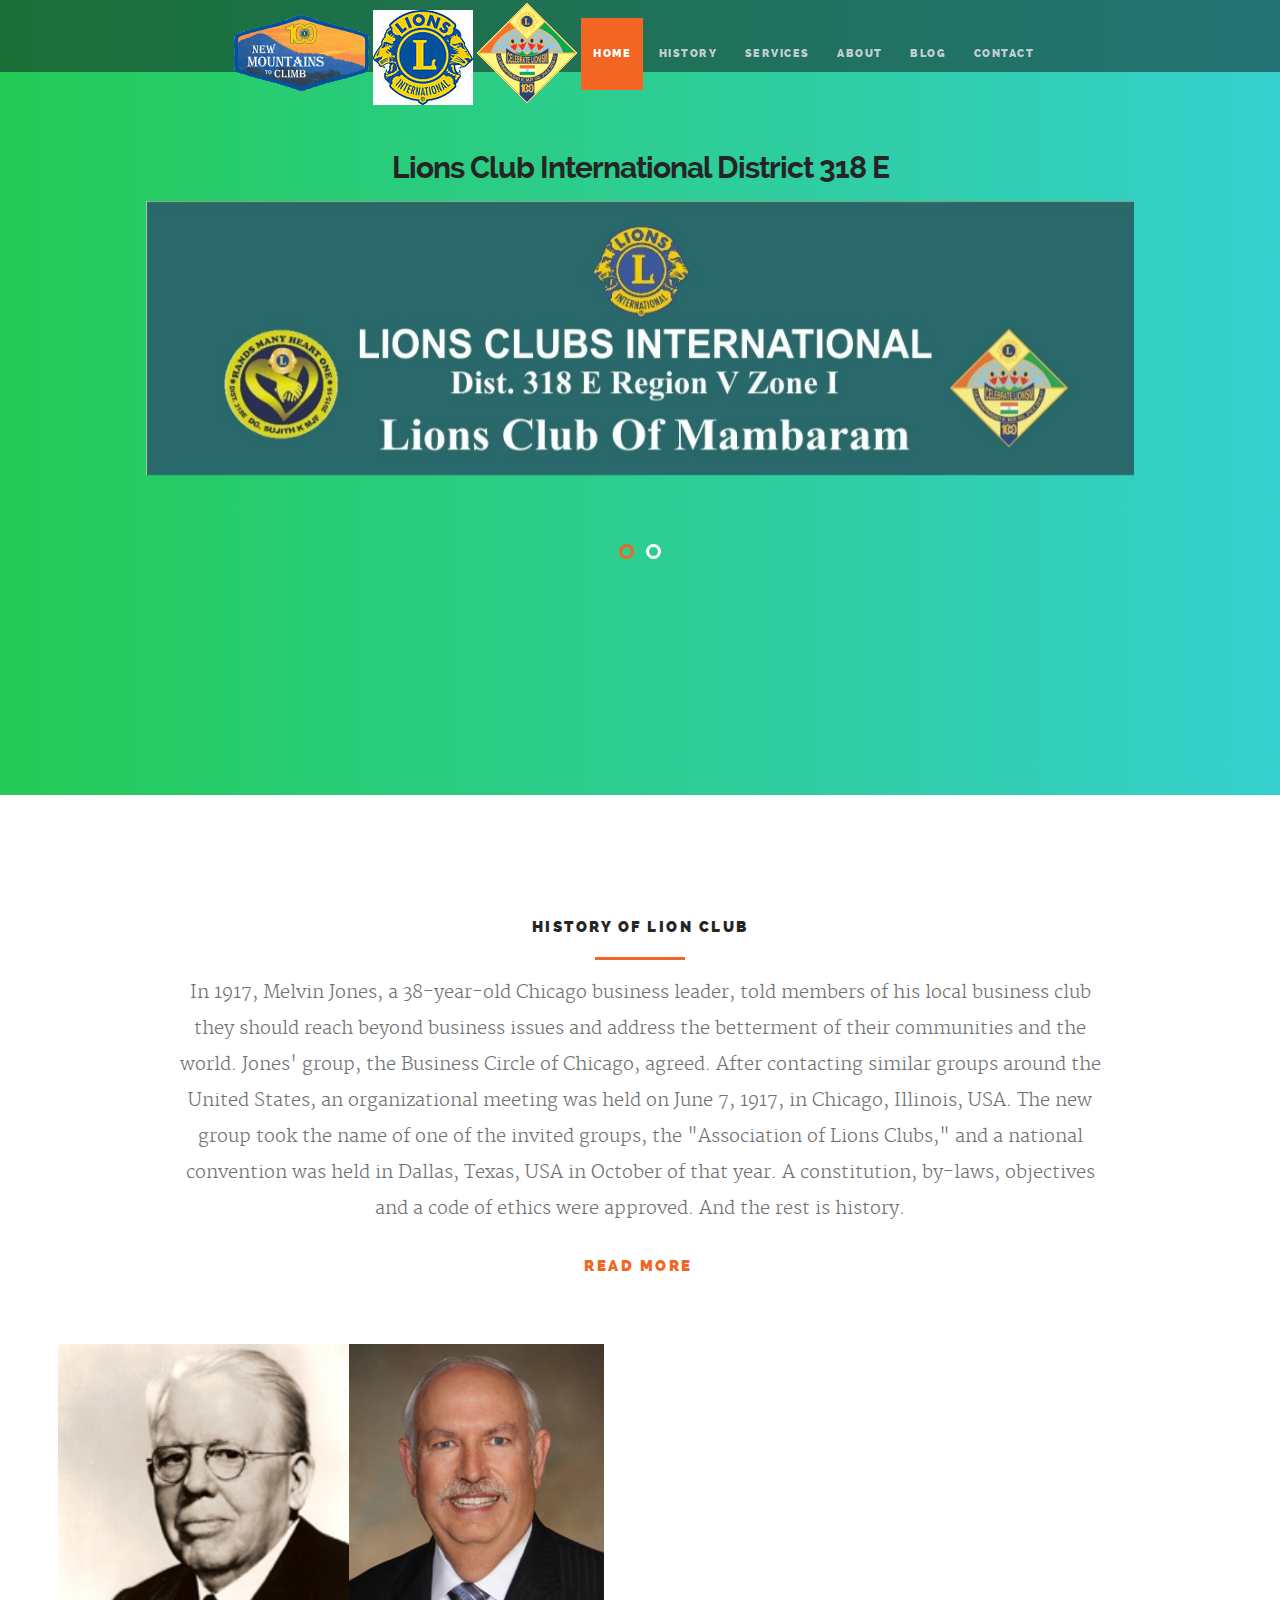
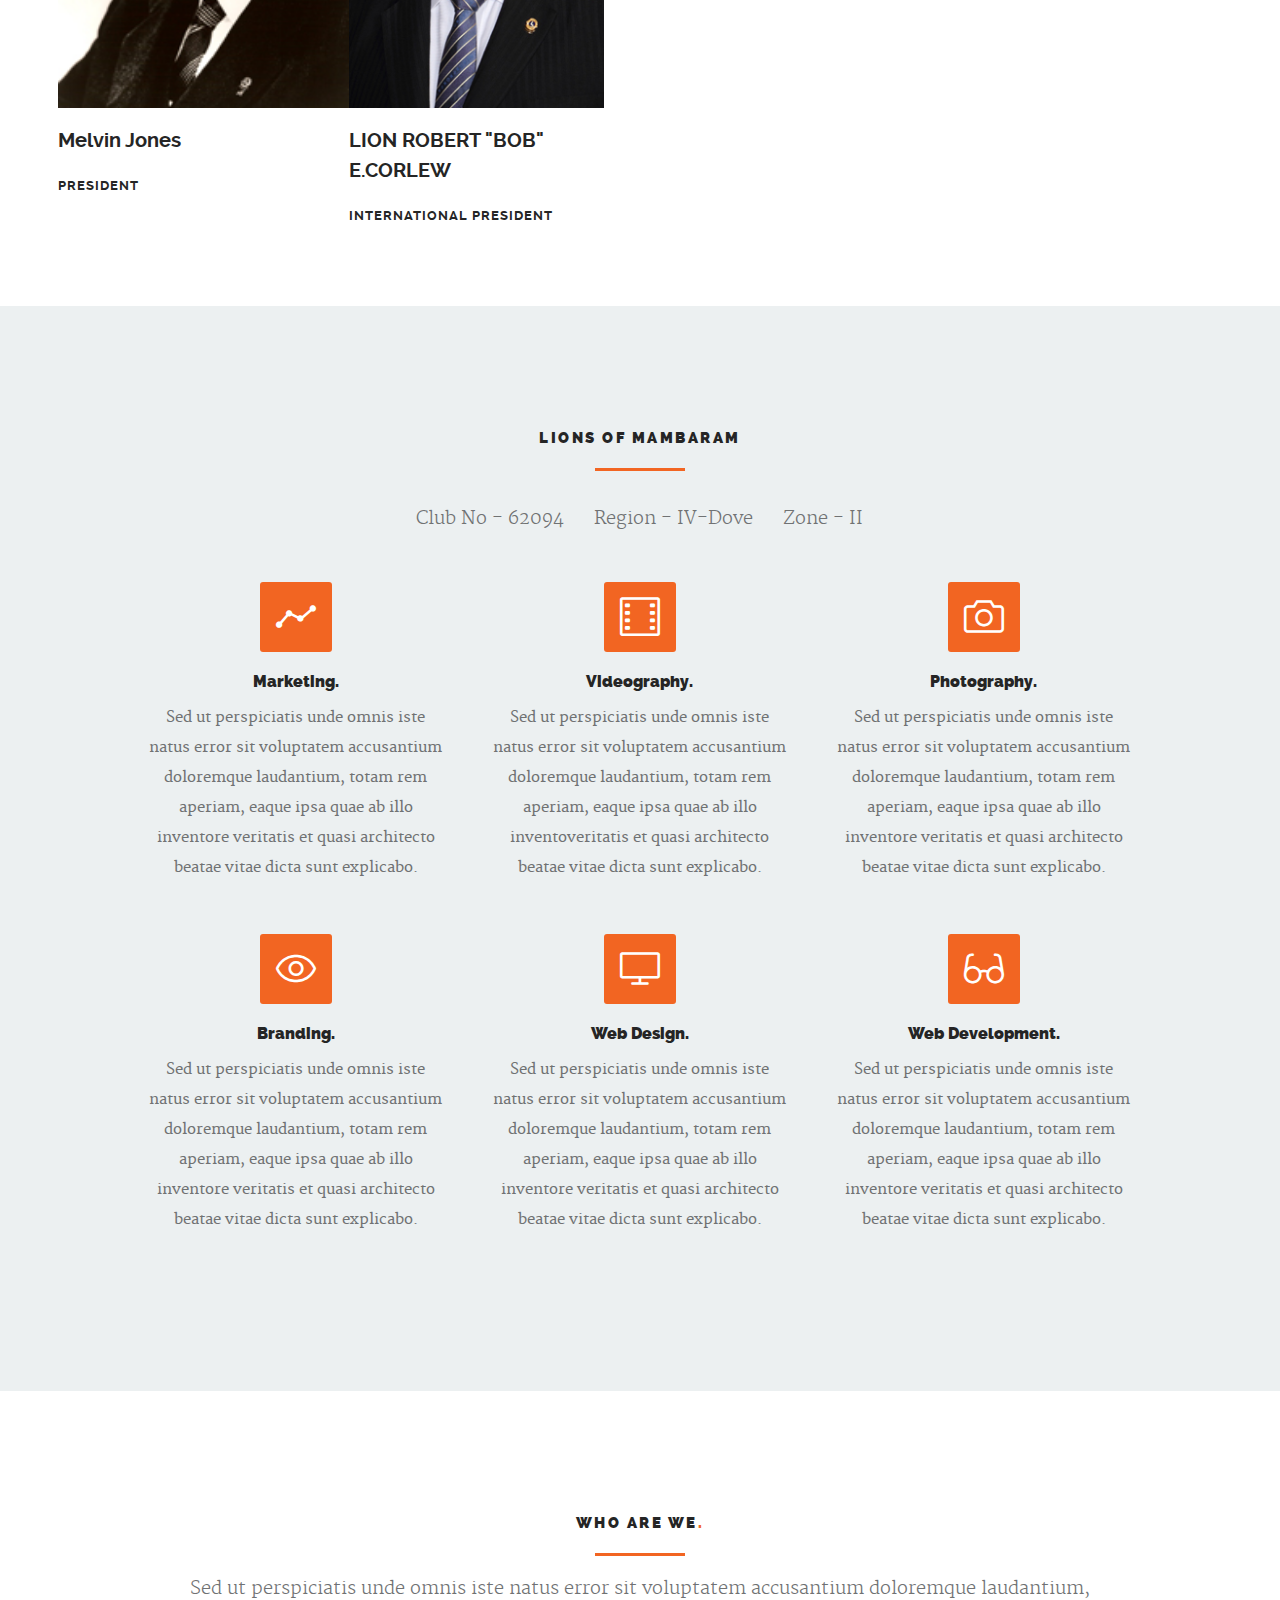
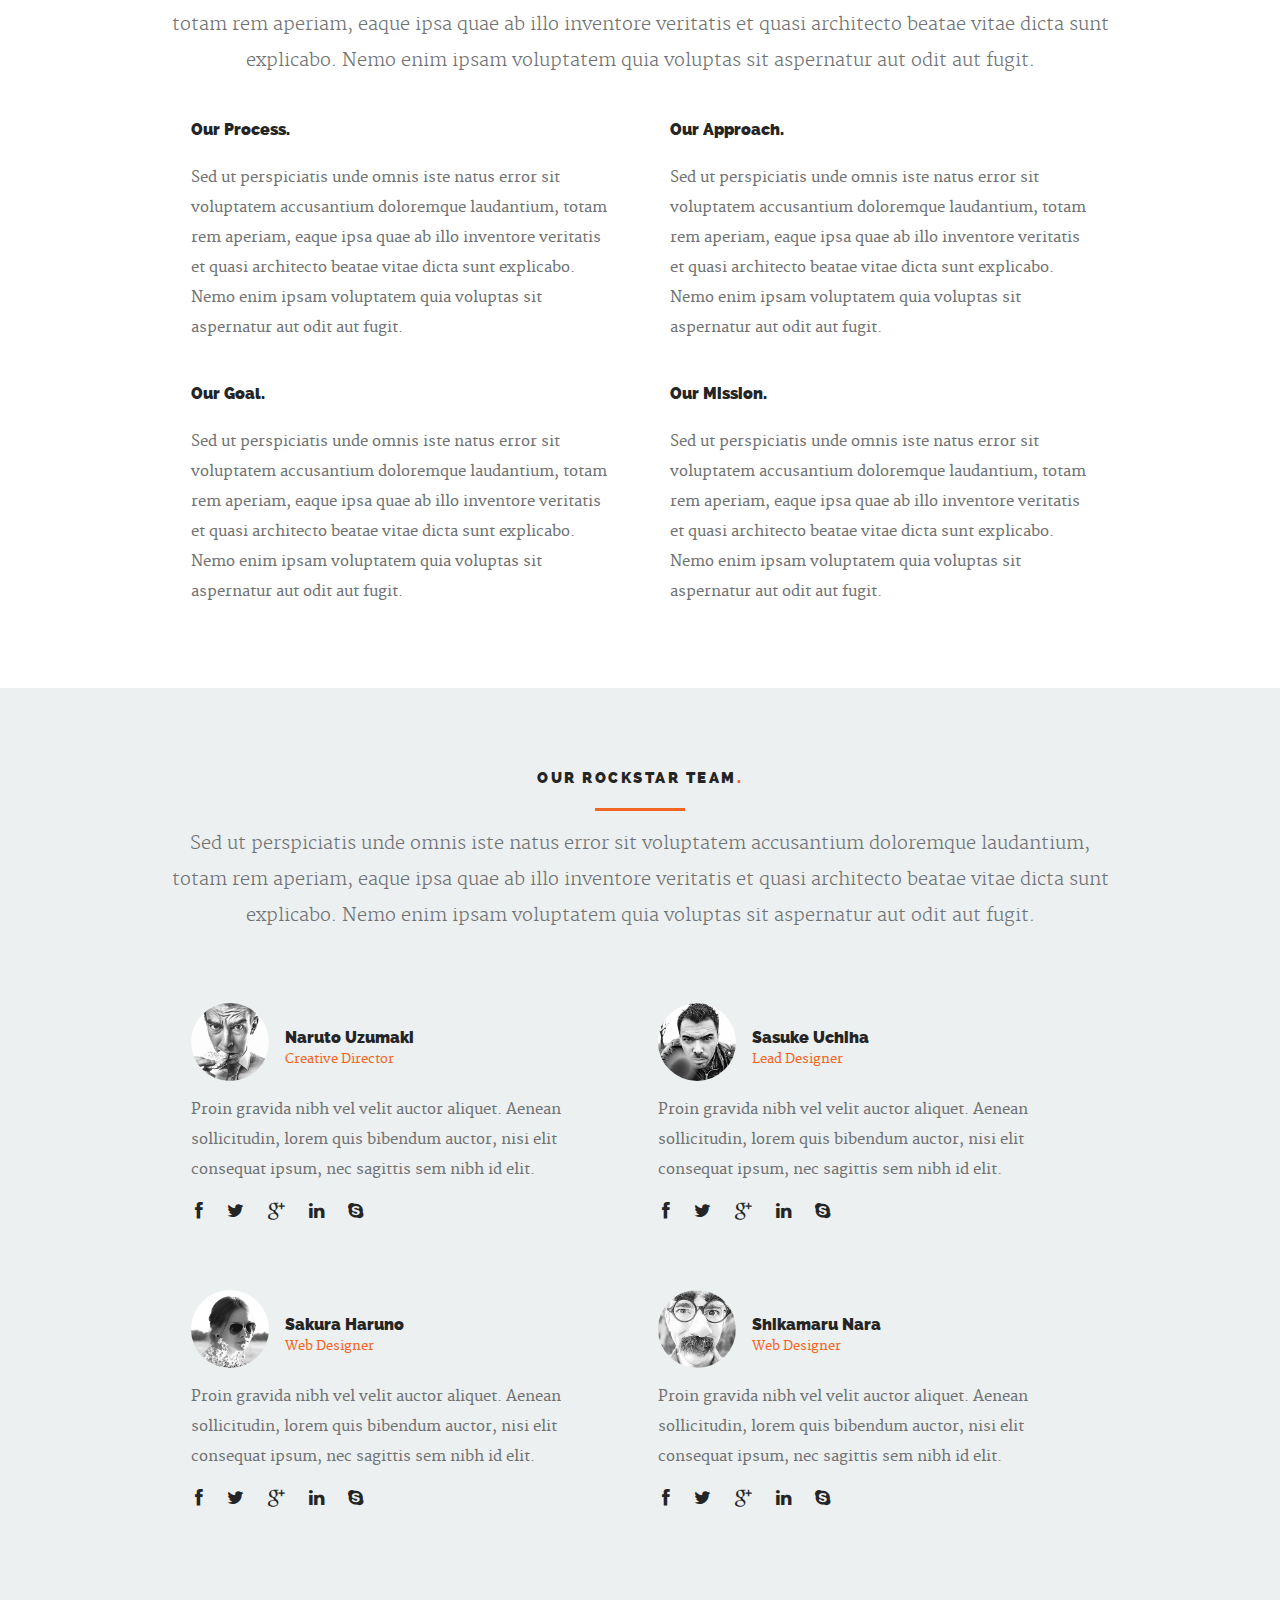
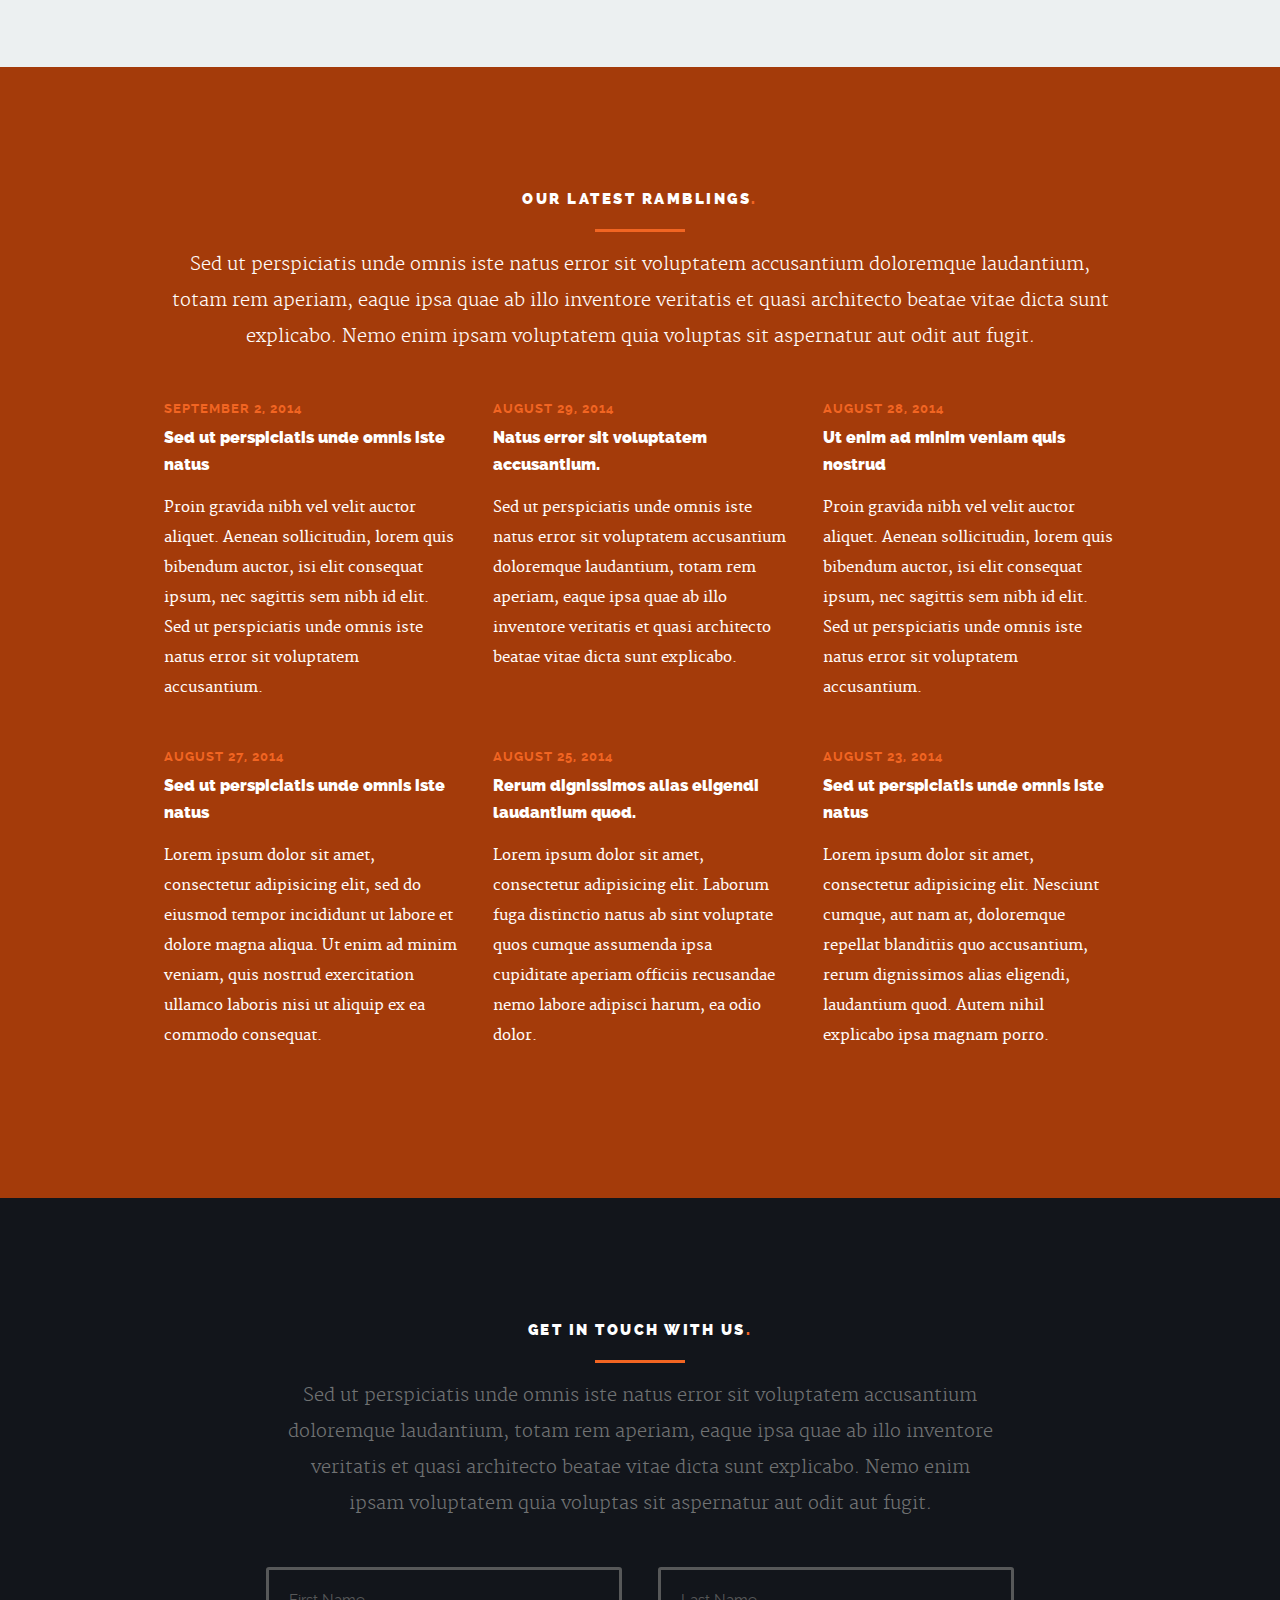
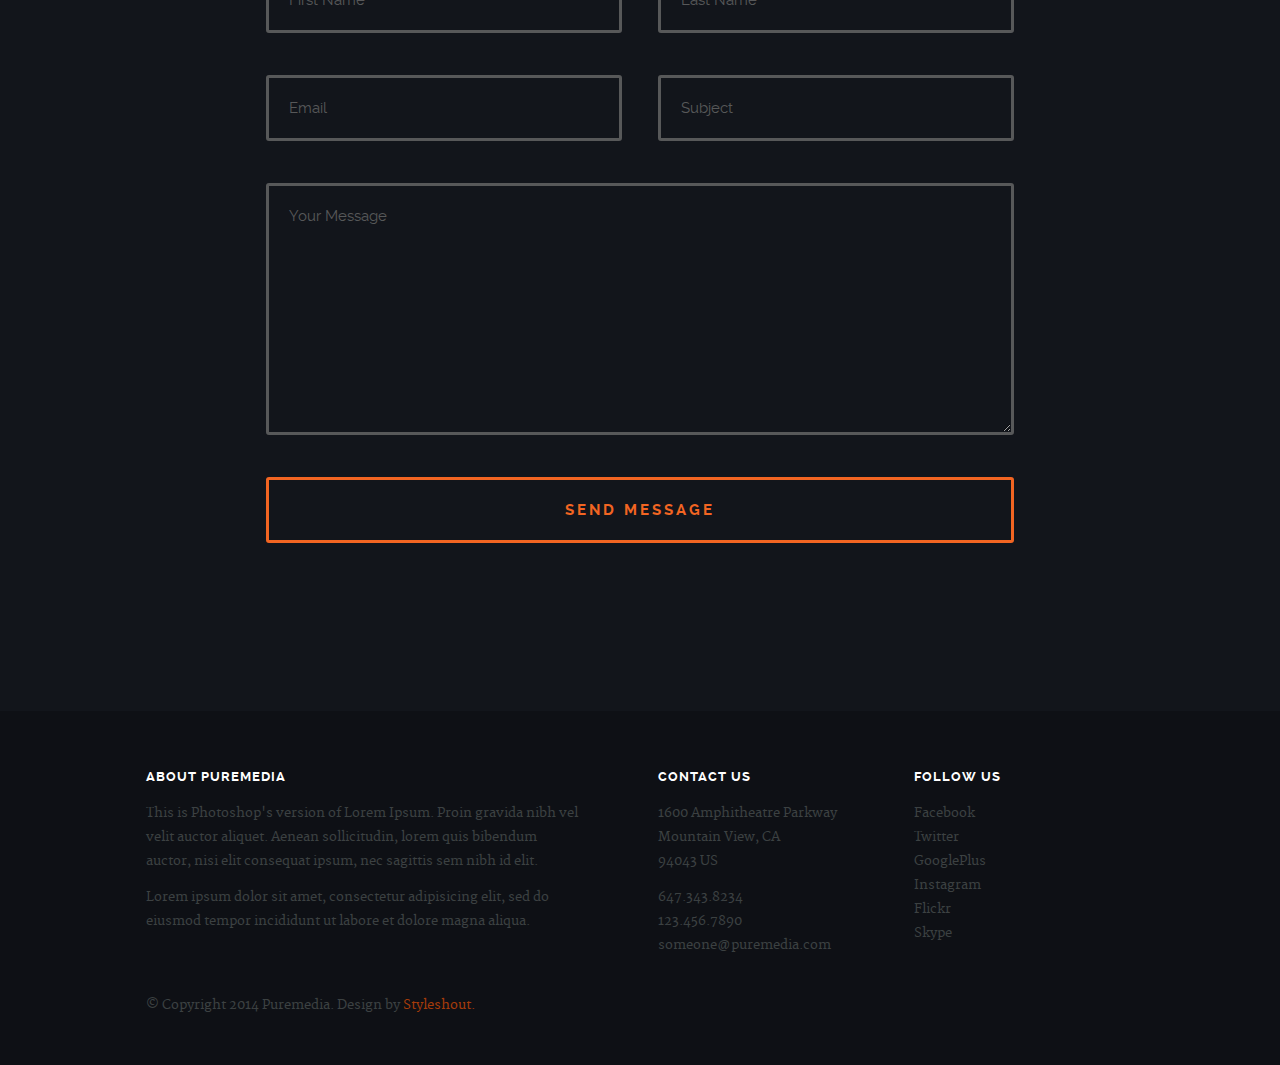
==== commit 343bb3f4: "Checking for errors while branching" ====
--- a/index.html
+++ b/index.html
@@ -141,9 +141,9 @@
 
 After contacting similar groups around the United States, an organizational meeting was held on June 7, 1917, in Chicago, Illinois, USA. The new group took the name of one of the invited groups, the "Association of Lions Clubs," and a national convention was held in Dallas, Texas, USA in October of that year. A constitution, by-laws, objectives and a code of ethics were approved. And the rest is history.
 	         </p>
-<a  href="../history.html" target="_blank">
-    <h1 class="button stroke smoothscroll">Read More</h1>
+<h1 class="button stroke"><a  href="history.html" target="_blank">Read More
 </a>
+    </h1>
 	      </div>
 
       </div>
@@ -158,7 +158,7 @@
                <div class="bgrid item">
                   <div class="item-wrap"  text-align="center">
 
-                     <a href="portfolio.html" >
+                     <a href="" >
                         <img src="images/founder.jpg" height="374" width="291" alt="Hotel Sign">
                         <div class="overlay">
                         	<div class="portfolio-item-meta">
@@ -176,12 +176,14 @@
           	   <div class="bgrid item">
                   <div class="item-wrap">
 
-                     <a href="portfolio.html">
+                     <a href="">
                         <img src="images/corlew.jpg" height="374" width="255"  alt="Grizzly">
                         <div class="overlay"></div>                       
                         <div class="portfolio-item-meta">
           					      <h5>LION ROBERT "BOB" E.CORLEW</h5>
-                            <p>International President</p>      </div>                         
+                            <p>International President</p>      </div>   
+                         <h3>LION ROBERT "BOB" E.CORLEW</h3>
+                         <h6>International President</h6>
                      </a>
 
                   </div>
@@ -301,14 +303,12 @@
 
    		<div class="twelve columns">
 
-	         <h1>Our Awesome Services<span>.</span></h1>
+	         <h1>Lions of Mambaram<span></span></h1>
 
 	         <hr />
-
-	         <p>Sed ut perspiciatis unde omnis iste natus error sit voluptatem accusantium doloremque laudantium, totam rem aperiam,
-	         eaque ipsa quae ab illo inventore veritatis et quasi architecto beatae vitae dicta sunt explicabo. Nemo enim ipsam
-	         voluptatem quia voluptas sit aspernatur aut odit aut fugit.
-	         </p>
+            <div class="twelve columns">
+                <p><span>Club No - 62094</span><span id="tab">Region - IV-Dove</span><span id="tab" >Zone - II</span></p>
+            </div>
 
          </div>
 
--- a/css/main.css
+++ b/css/main.css
@@ -1283,7 +1283,7 @@
 /* =================================================================== */
 #hero {
 	background: #63B9C6; 
-    #url() no-repeat center center fixed;
+    background: no-repeat center center fixed;
     background: linear-gradient(-90deg,#35D0CE, #24CB56);
 	-webkit-background-size: cover !important;
 	-moz-background-size: cover !important;
@@ -2004,4 +2004,7 @@
 }
 .more-projects .portfolio-wrapper {
 	text-align: left;
-}+}
+#tab {
+    margin-left: 30px;
+}
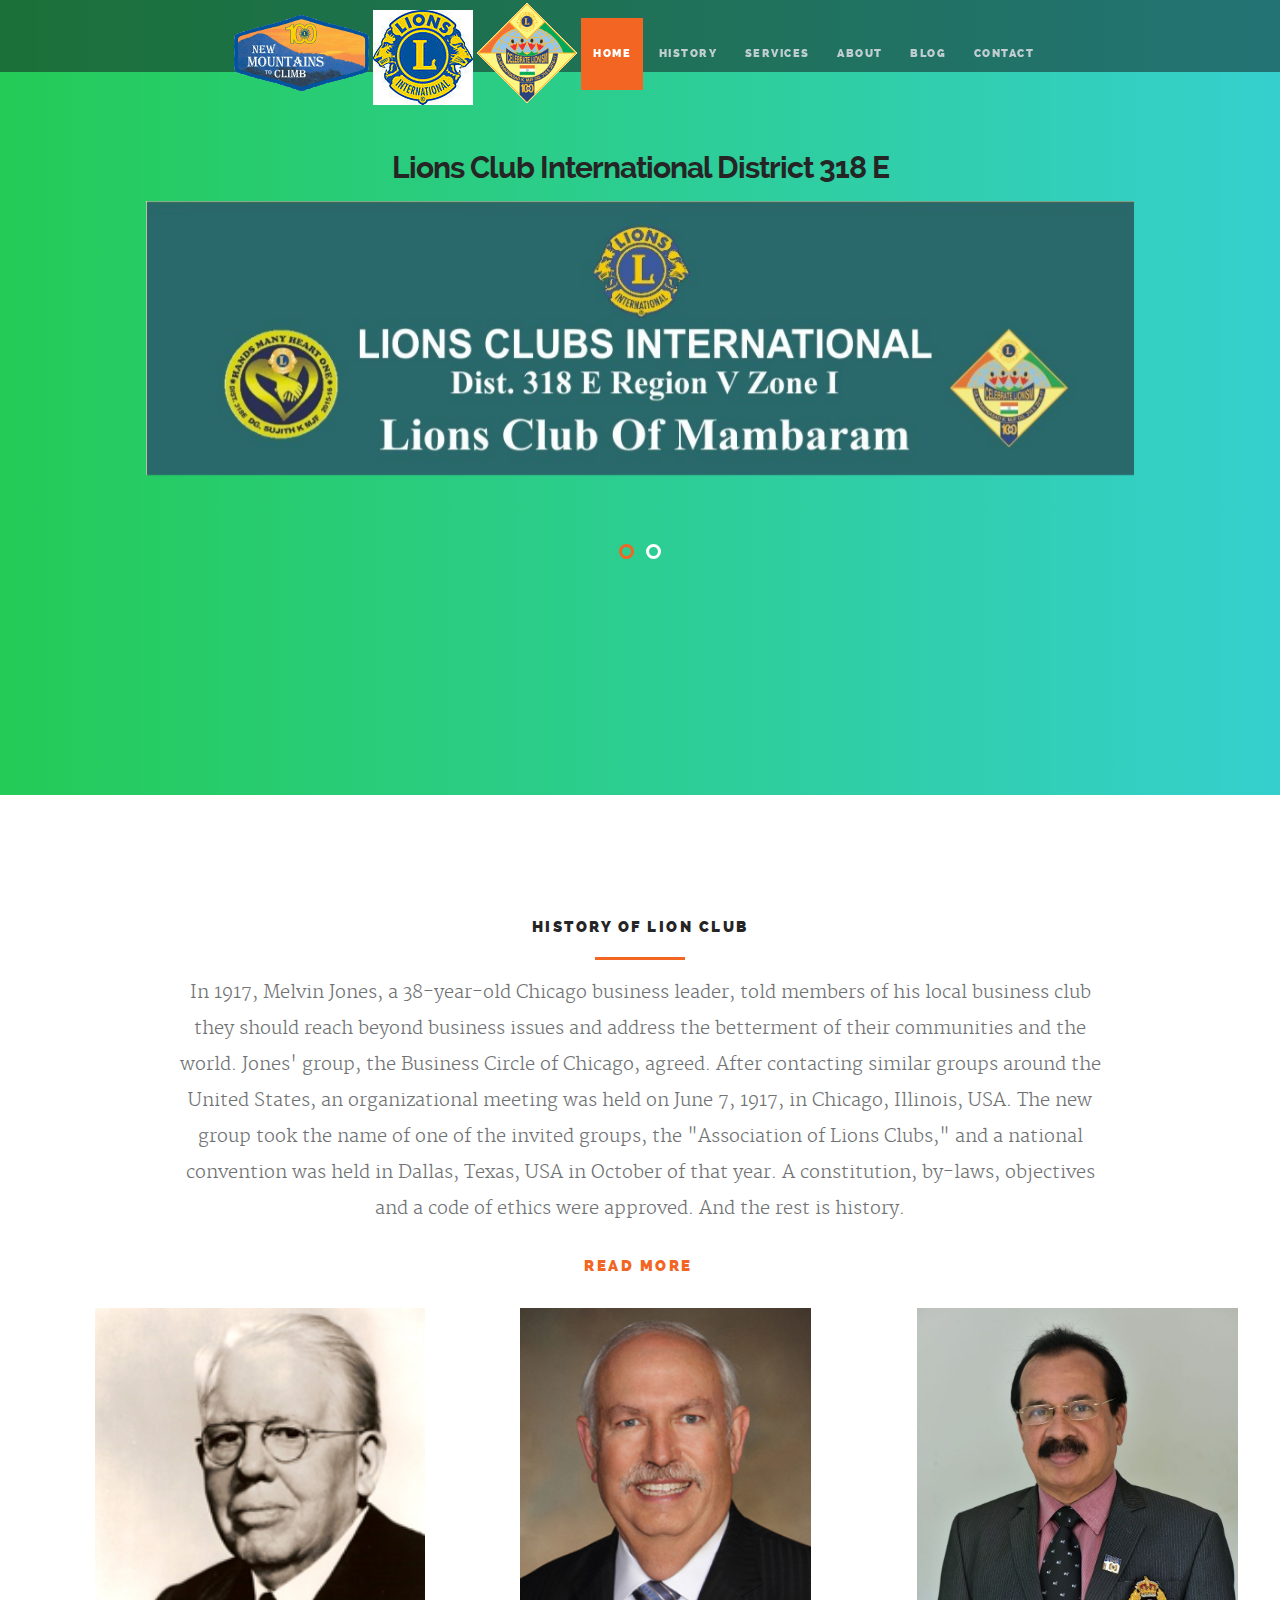
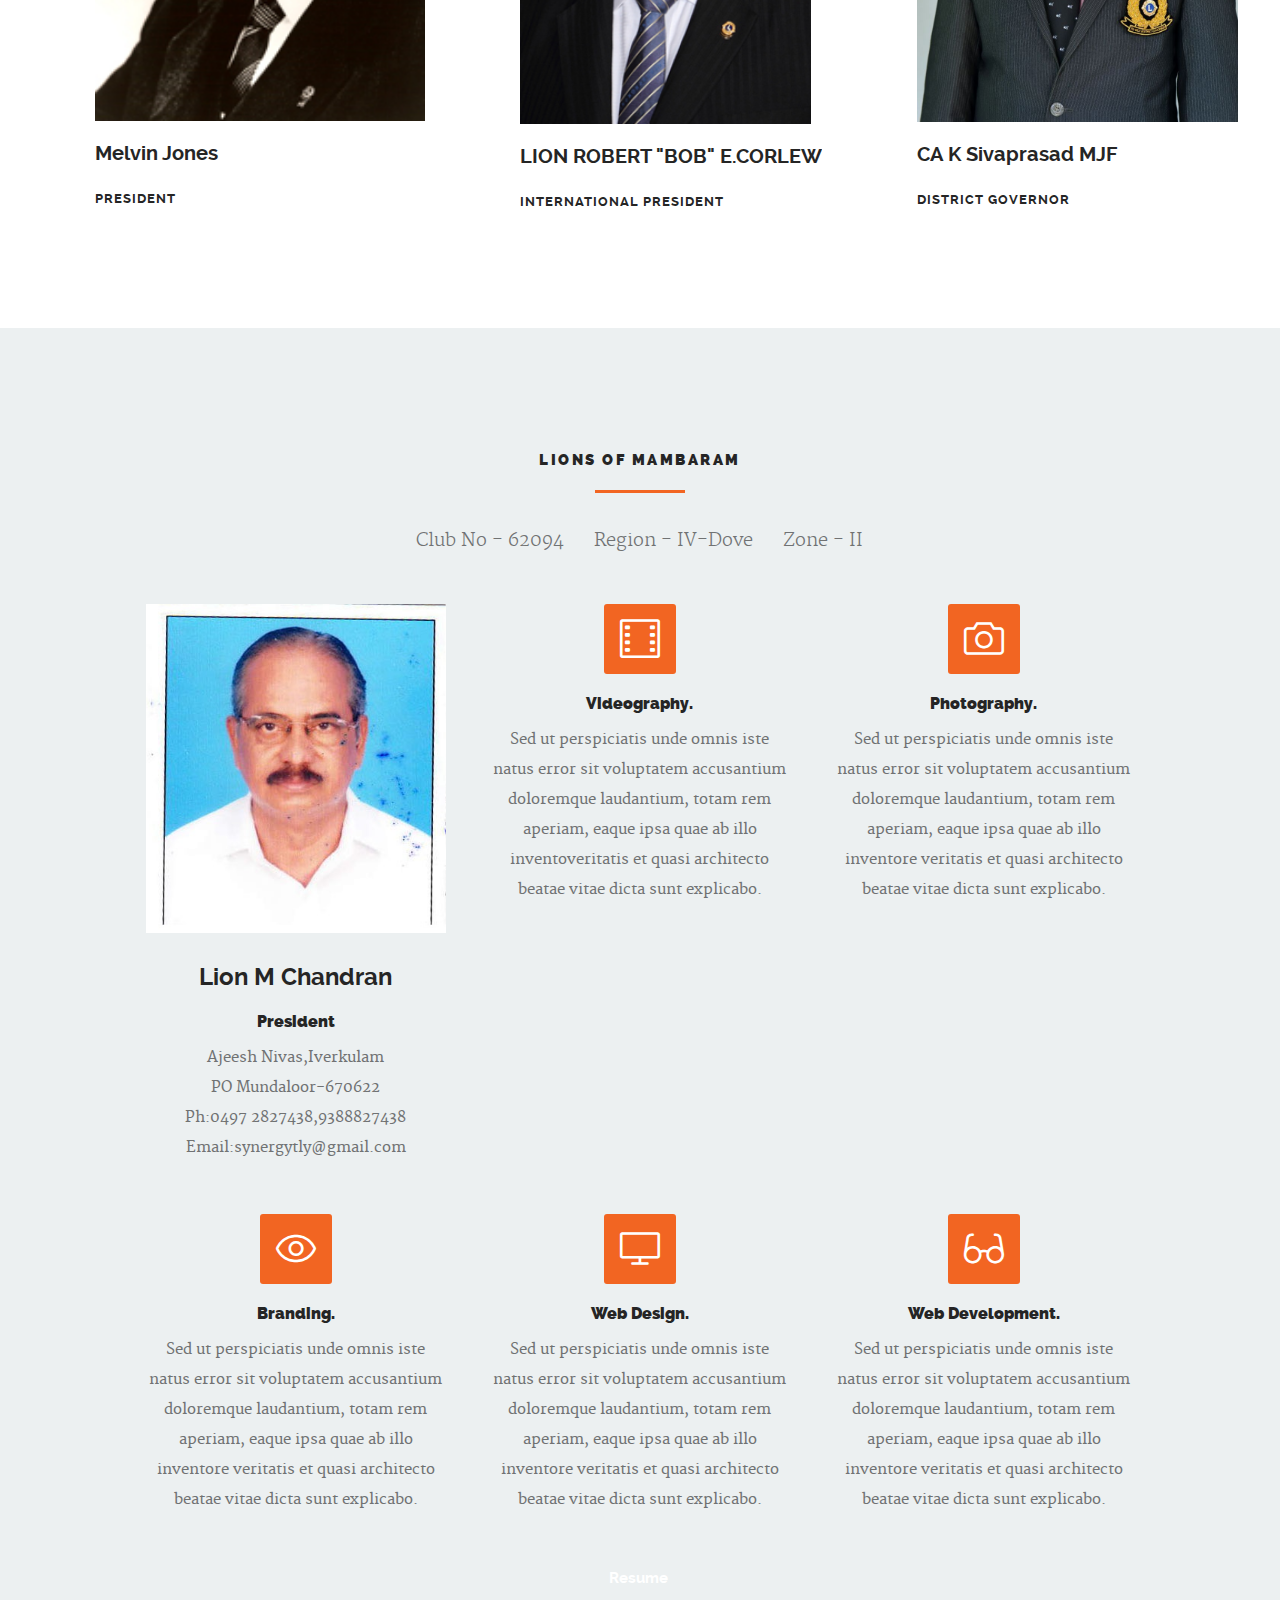
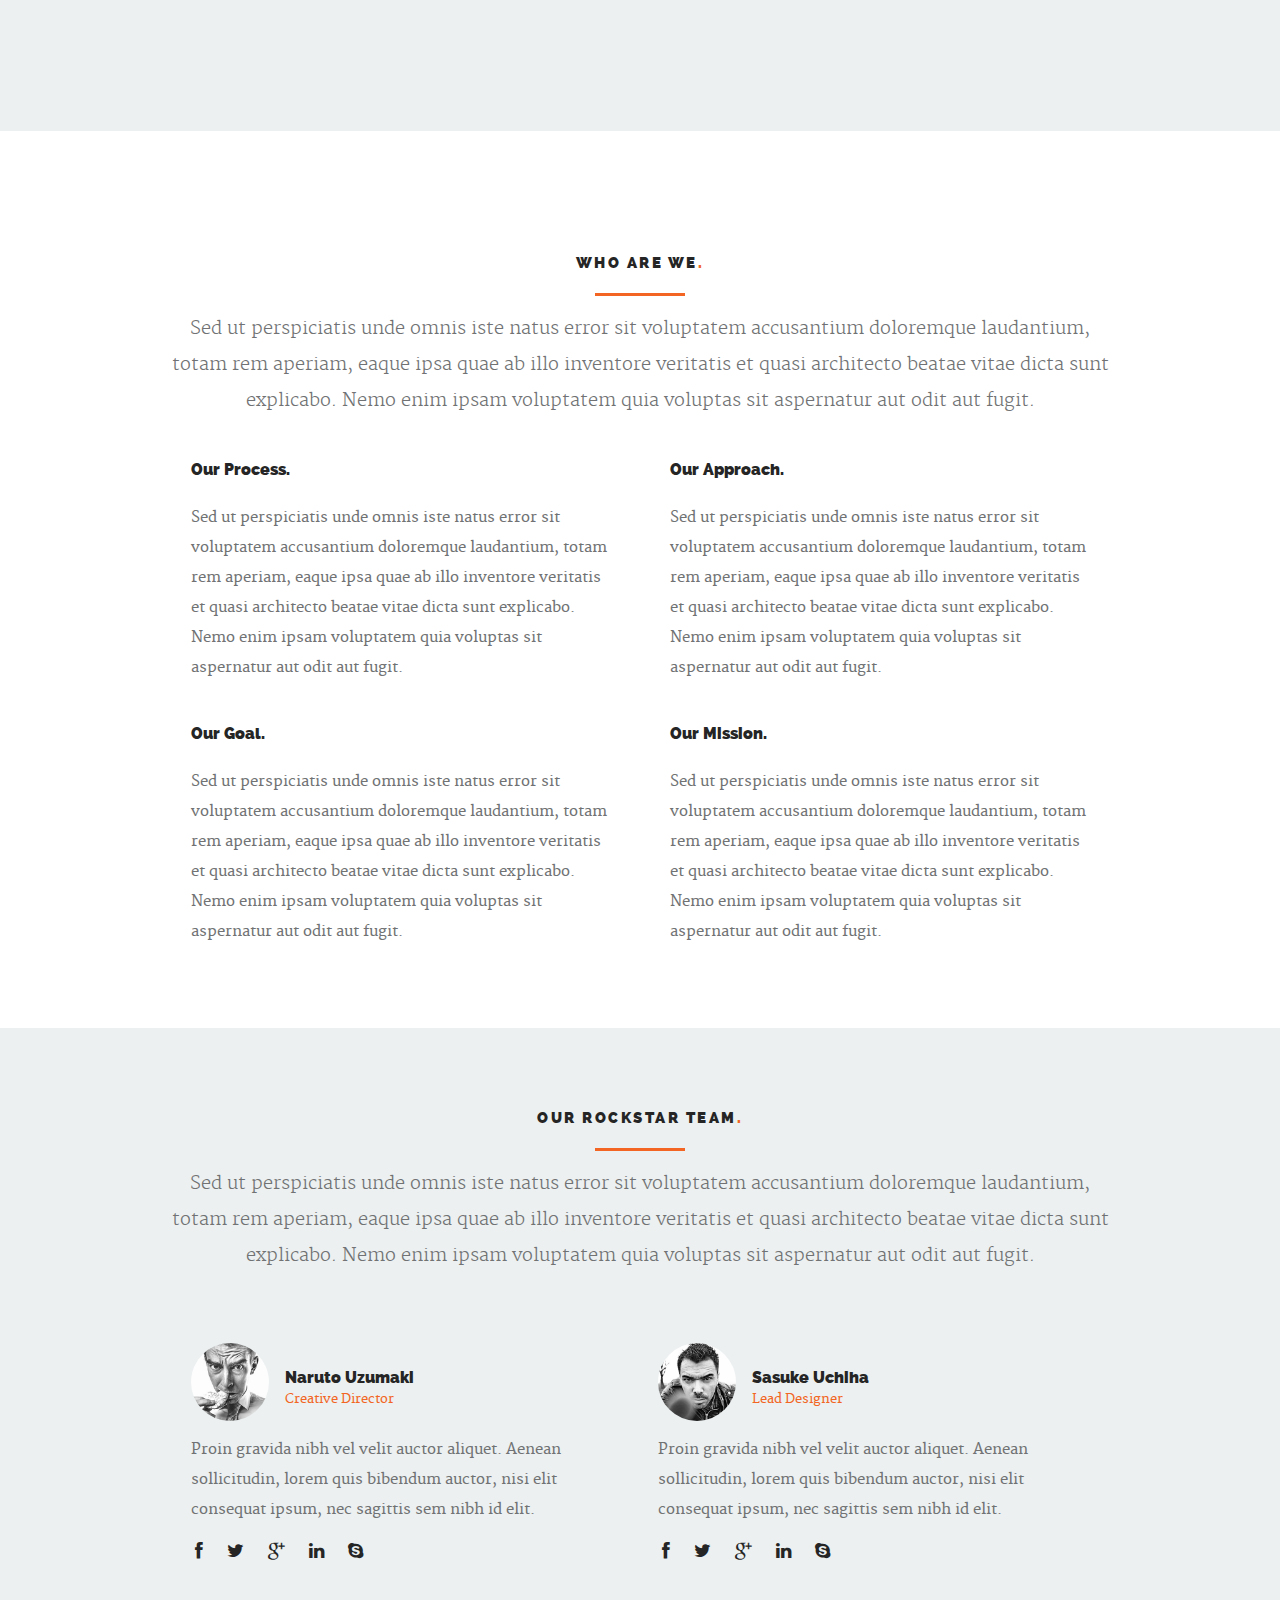
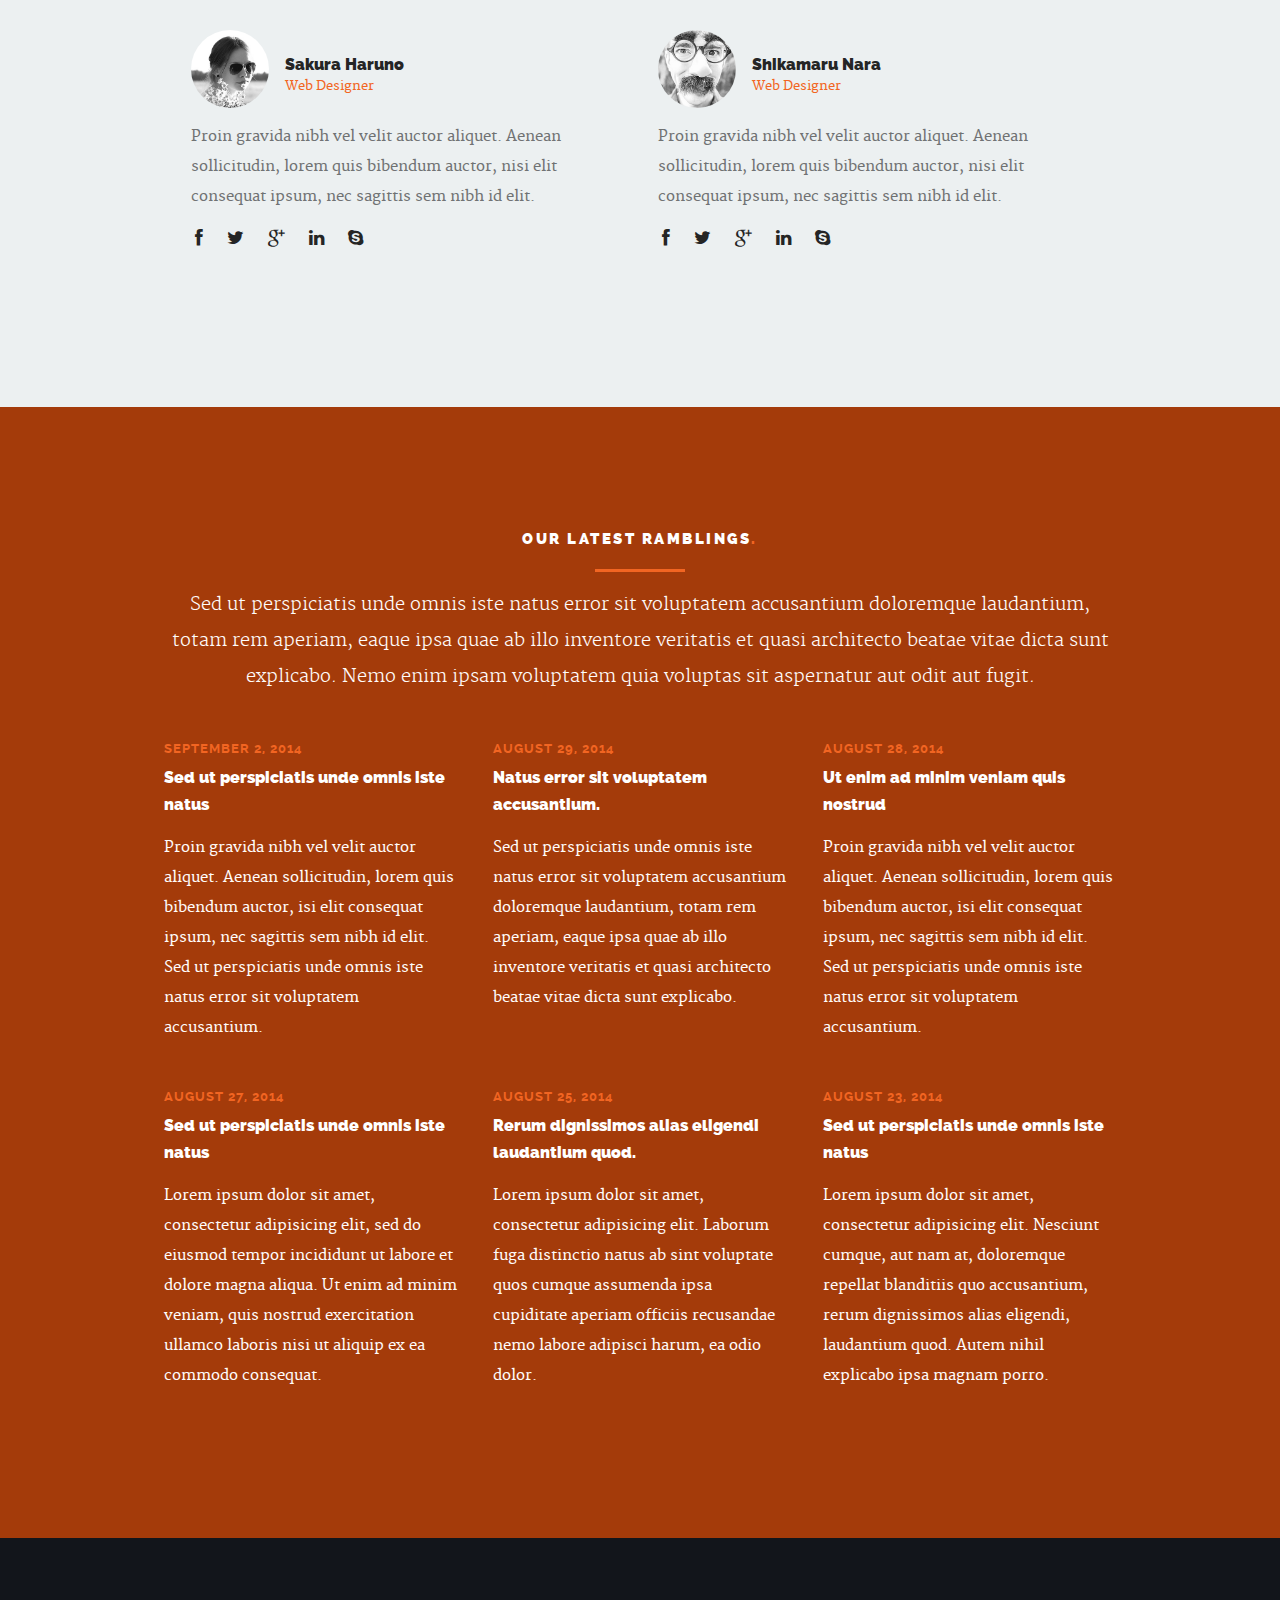
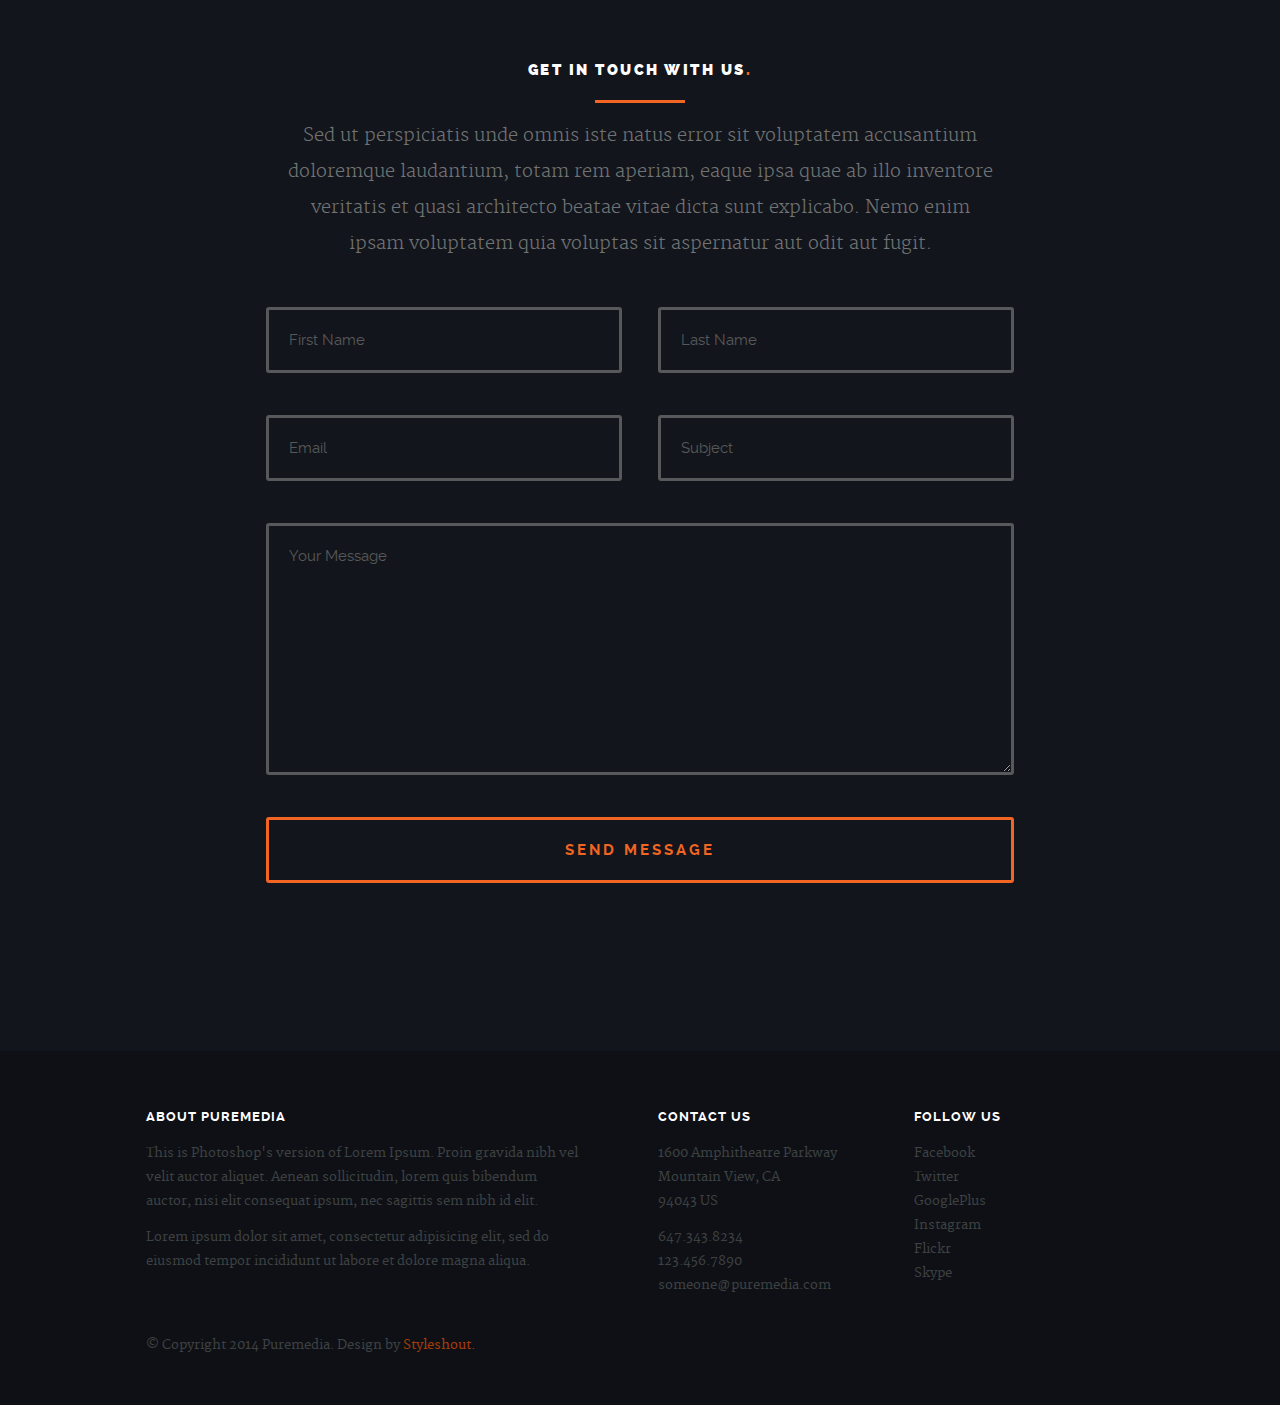
==== commit 6acfedea: "Updated D-Governor" ====
--- a/index.html
+++ b/index.html
@@ -148,18 +148,12 @@
 
       </div>
 
-      <div class="row items" >
-
-      	<div class="two columns">
-
-            <div id="portfolio-wrapper" class="bgrid-fourth s-bgrid-third mob-bgrid-half group">
-                <!-- /item -->
 
                <div class="bgrid item">
-                  <div class="item-wrap"  text-align="center">
+                  <div class="item-wrap" class="item-padding">
 
                      <a href="" >
-                        <img src="images/founder.jpg" height="374" width="291" alt="Hotel Sign">
+                        <img src="images/founder.jpg" height="474" width="330" alt="Hotel Sign">
                         <div class="overlay">
                         	<div class="portfolio-item-meta">
           					      <h5>Melvin Jones</h5>
@@ -177,7 +171,7 @@
                   <div class="item-wrap">
 
                      <a href="">
-                        <img src="images/corlew.jpg" height="374" width="255"  alt="Grizzly">
+                        <img  src="images/corlew.jpg" height="370" width="291"  alt="Grizzly">
                         <div class="overlay"></div>                       
                         <div class="portfolio-item-meta">
           					      <h5>LION ROBERT "BOB" E.CORLEW</h5>
@@ -187,40 +181,35 @@
                      </a>
 
                   </div>
-<!--          		</div>  
-
-               <div class="bgrid stack item">
+                </div>
+          		
+               <div class="bgrid item">
                   <div class="item-wrap">
 
                      <a href="portfolio.html">
-                        <img src="images/portfolio/beetle.jpg" alt="Beetle">                        
+                        <img src="images/DG.jpg" height="370" width="321" alt="Banjo Player">
                         <div class="overlay">
                         	<div class="portfolio-item-meta">
-          					      <h5>Beetle</h5>
-                              <p>Branding</p>
+          					      <h5>CA K Sivaprasad MJF</h5>
+                              <p>District Governor</p>
           					   </div>
-                        </div>                        
+                            
+                        </div> 
+                         
+                          <h3>CA K Sivaprasad MJF</</h3>
+                         <h6>District Governor</h6>
                      </a>
 
                   </div>
           		</div> 
-               <div class="bgrid item">
-                  <div class="item-wrap">
-
-                     <a href="portfolio.html">
-                        <img src="images/portfolio/banjo-player.jpg" alt="Banjo Player">
-                        <div class="overlay">
-                        	<div class="portfolio-item-meta">
-          					      <h5>Banjo Player</h5>
-                              <p>Videography</p>
-          					   </div>
-                        </div>                       
-                     </a>
-
-                  </div>
-          		</div> 
-
-               <div class="bgrid item">
+      <div class="row items" >
+
+      	<div class="two columns">
+
+            <div id="portfolio-wrapper" class="bgrid-fourth s-bgrid-third mob-bgrid-half group">
+                <!-- /item -->
+
+<!--               <div class="bgrid item">
                   <div class="item-wrap">
 
                      <a href="portfolio.html">
@@ -322,14 +311,15 @@
 
 	      		<div class="bgrid">
 
-	               <div class="icon-part">
-	               	<span class="icon-graph"></span>
+	               <div >
+	               	<img src="images/members/Ln%20Chandran%20M,%20President.jpg">
 	               </div>
 
-	               <h3>Marketing.</h3>
+	               <h2>Lion M Chandran</h2>
+                    <h3><span>President</span></h3>
 
 	               <div class="service-content">	                  
-		               <p>Sed ut perspiciatis unde omnis iste natus error sit voluptatem accusantium doloremque laudantium, totam rem aperiam, eaque ipsa quae ab illo inventore veritatis et quasi architecto beatae vitae dicta sunt explicabo. 
+                       <p>Ajeesh Nivas,Iverkulam<br>PO Mundaloor-670622<br>Ph:0497 2827438,9388827438<br>Email:synergytly@gmail.com 
 	         			</p> 
 	               </div>      
 
@@ -413,7 +403,7 @@
 	      	</div> <!-- /service-list -->
 
 	      </div> <!-- /twelve -->
-
+         <a class="button stroke" href="">Resume </a>
       </div> <!-- /row -->      
 
    </section> <!-- /services -->   
--- a/css/base.css
+++ b/css/base.css
@@ -298,7 +298,7 @@
 .column, .columns, .bgrid {
 	position: relative;
 	padding: 0 18px;
-	min-height: 1px;
+    min-height: 1px;
 	float: left;
 }
 .column.centered, .columns.centered {
--- a/css/main.css
+++ b/css/main.css
@@ -1313,7 +1313,7 @@
 
 /* Necessary Styles */
 .flexslider {
-	position: relative;
+	position: 200px;
 	zoom: 1;
 	margin: 0;
 	padding: 0;
@@ -1466,7 +1466,8 @@
 /* portfolio items */
 .item .item-wrap {
 	overflow: hidden;
-	position: relative;
+	position: auto;  
+    padding-left: 95px;
 }
 .item .item-wrap a {
 	display: block;
@@ -2008,3 +2009,11 @@
 #tab {
     margin-left: 30px;
 }
+
+.item-wrap-corlew {
+    
+}
+
+.item-padding {
+    padding-left: 55px;
+}
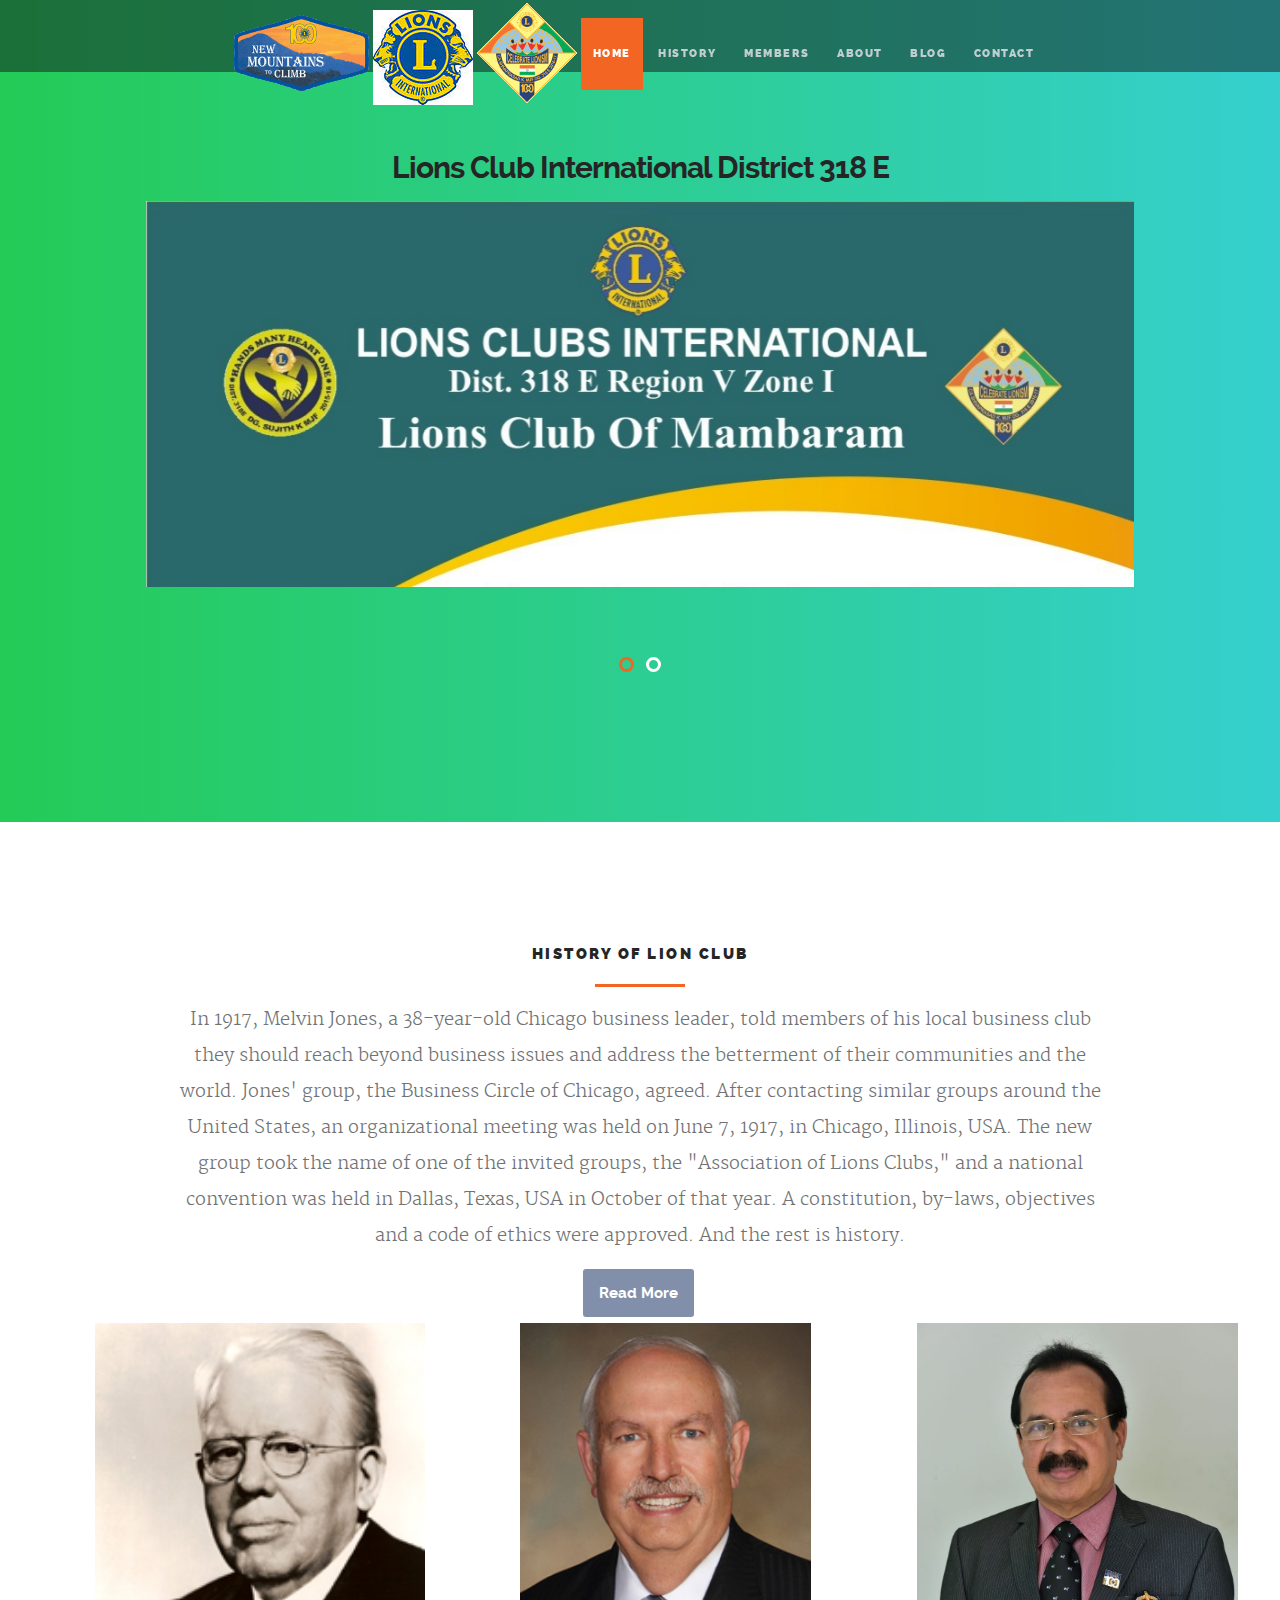
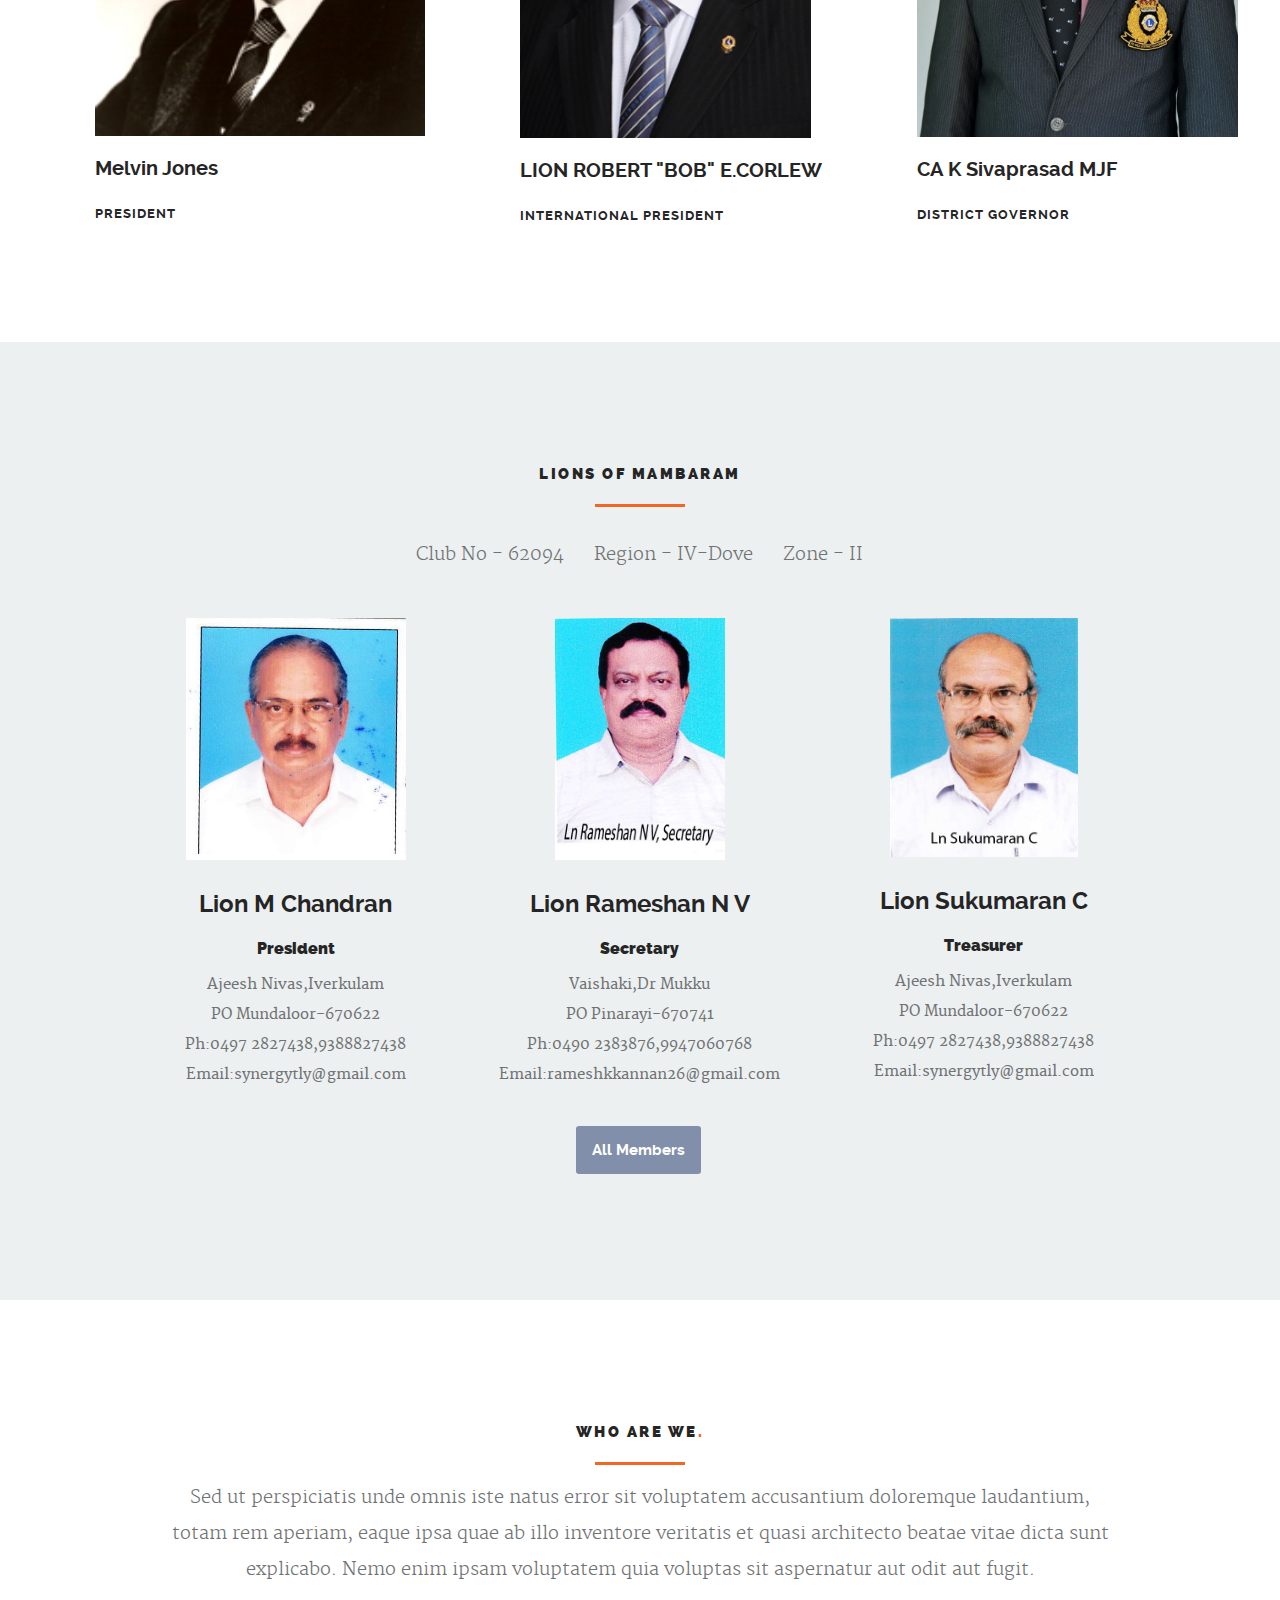
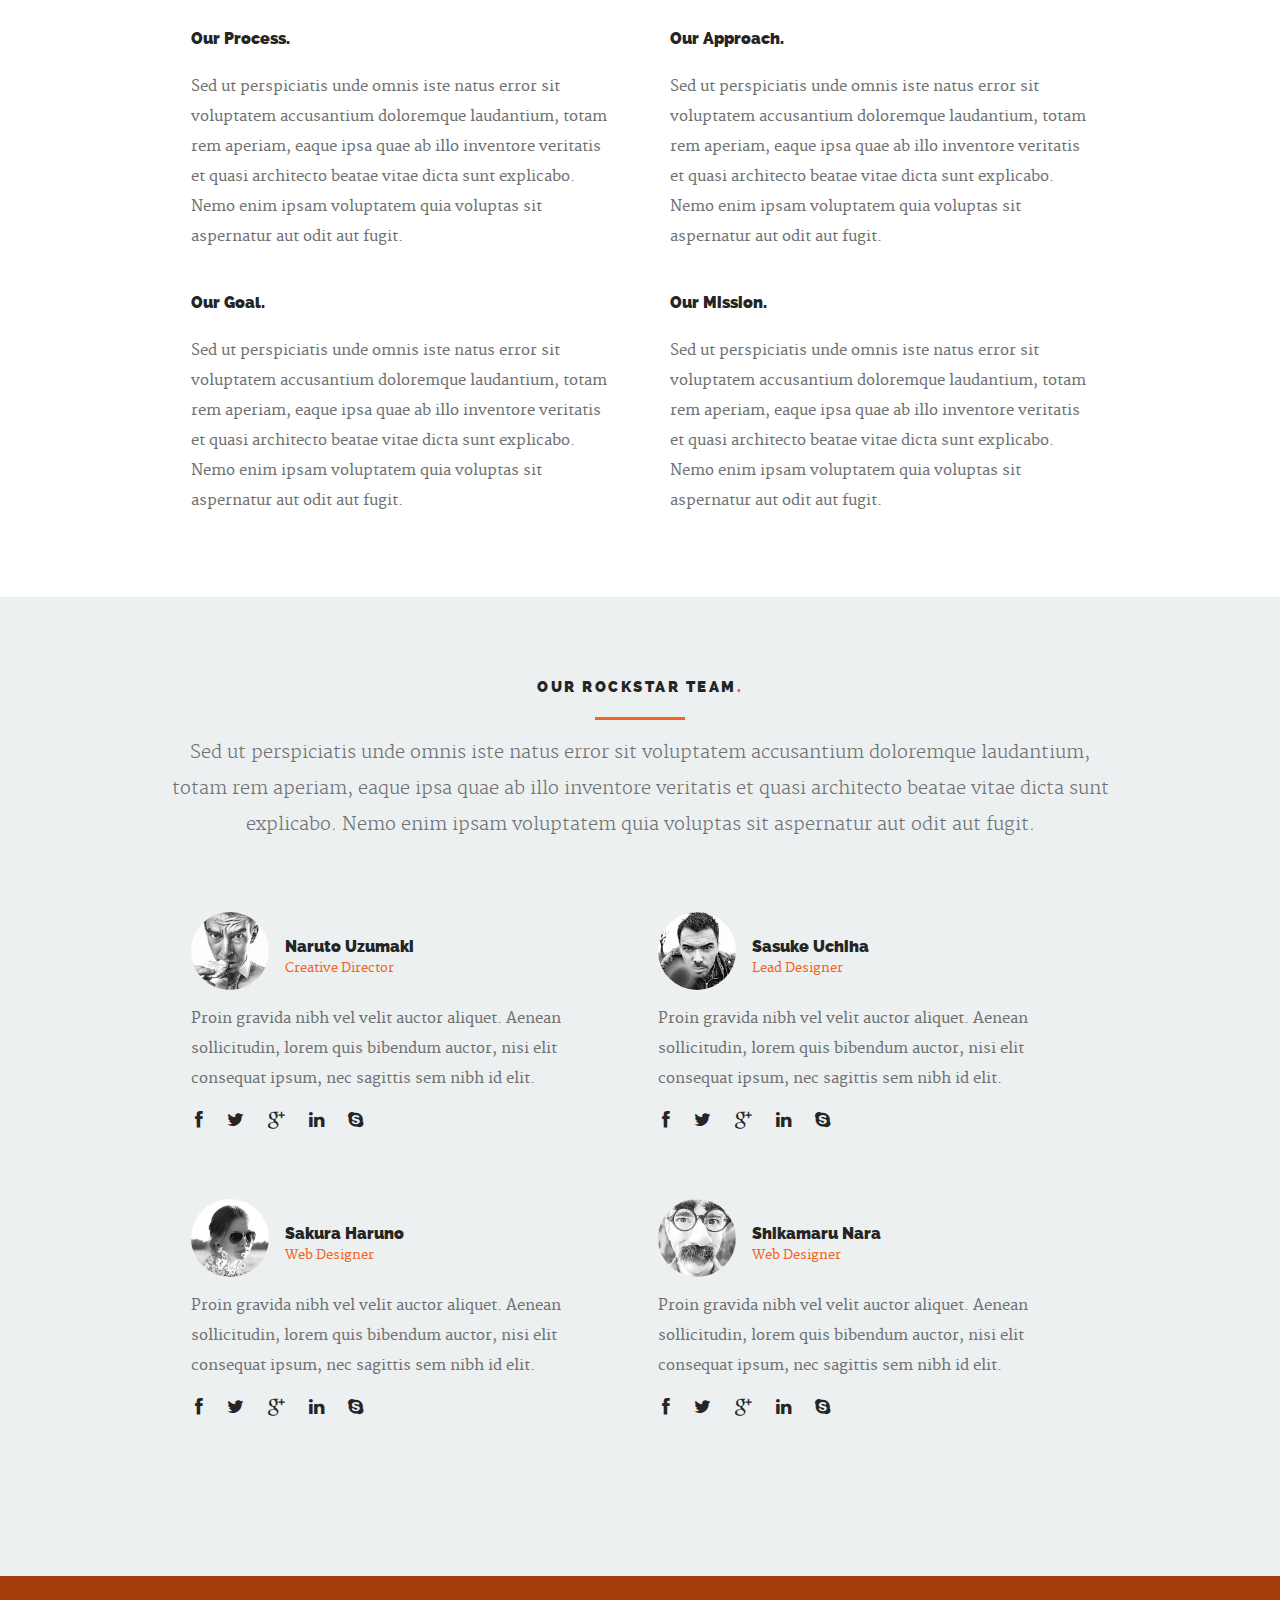
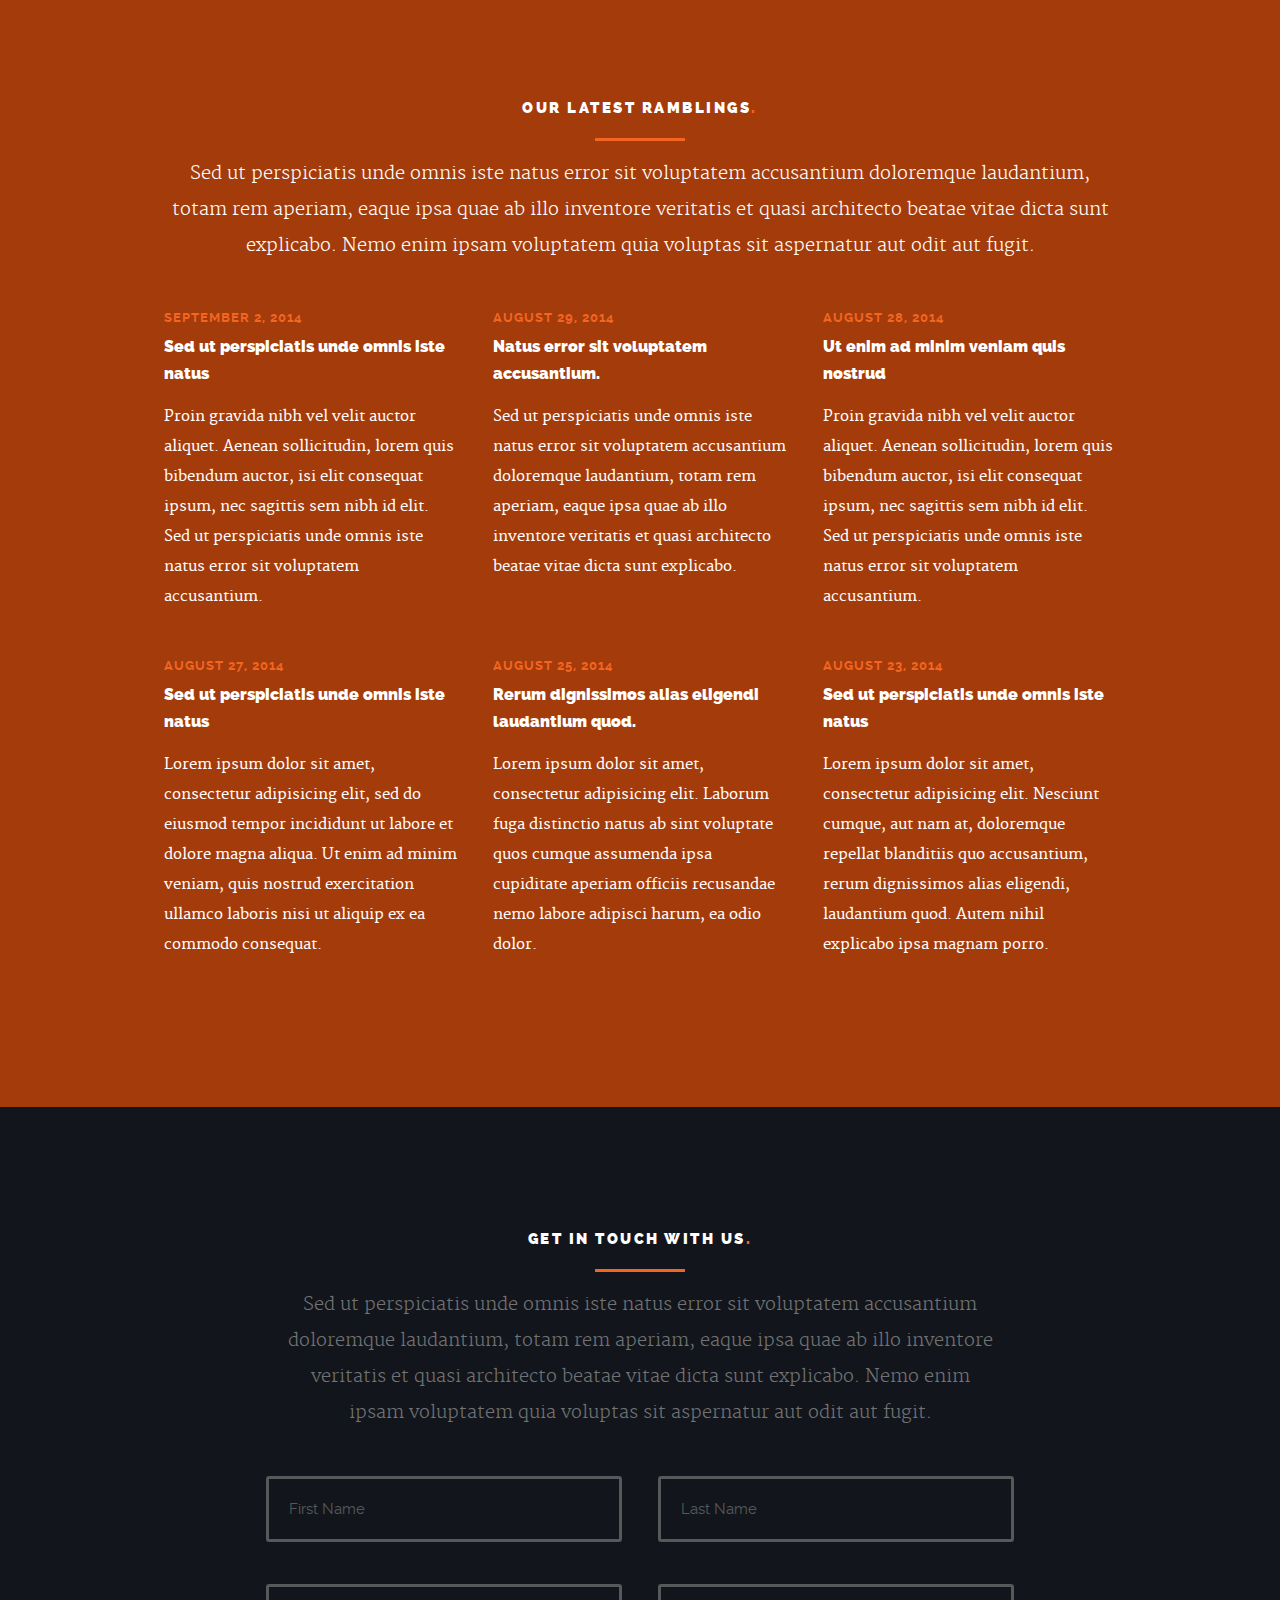
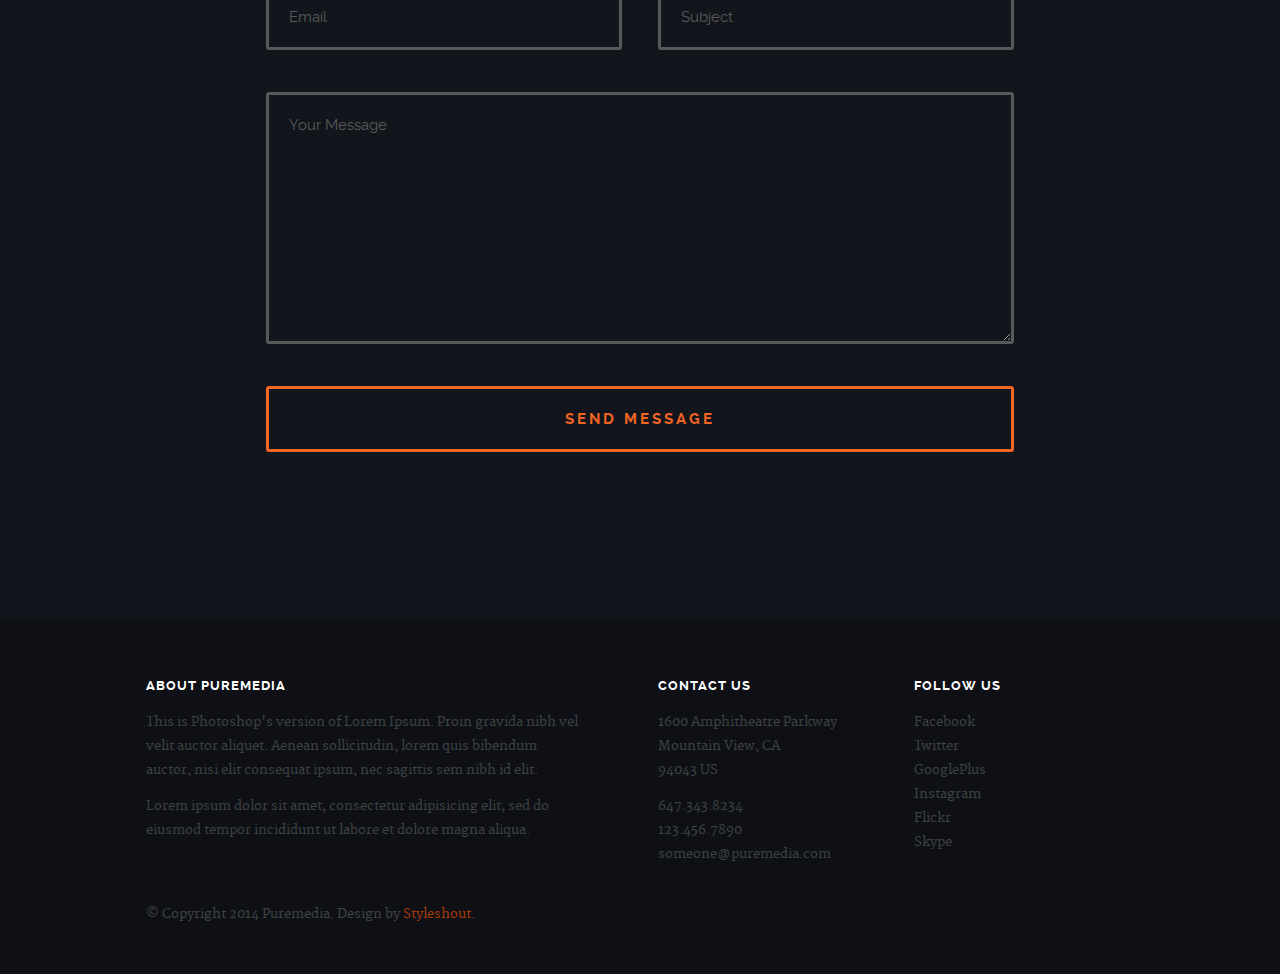
==== commit 3a1d79a9: "Three main members added" ====
--- a/index.html
+++ b/index.html
@@ -66,7 +66,7 @@
 	         <ul id="nav" class="nav">
 	            <li class="current"><a class="smoothscroll" href="#hero">Home</a></li>
 		         <li><a class="smoothscroll" href="#portfolio">History</a></li>
-	            <li><a class="smoothscroll" href="#services">Services</a></li>
+	            <li><a class="smoothscroll" href="#services">Members</a></li>
 	            <li><a class="smoothscroll" href="#about">About</a></li>
 	            <li><a class="smoothscroll" href="#journal">Blog</a></li>	            
 	            <li><a class="smoothscroll" href="#contact">Contact</a></li>
@@ -97,7 +97,7 @@
 						   <div class="flex-caption">
                               
 								<h1>    
-                                    <img src='images/Invitation%20Front%20Side.jpg'>
+                                    <img  src='images/Invitation%20Front%20Side.jpg'>
                                </h1>	
 								<p></p>																   
 							</div>						
@@ -141,9 +141,8 @@
 
 After contacting similar groups around the United States, an organizational meeting was held on June 7, 1917, in Chicago, Illinois, USA. The new group took the name of one of the invited groups, the "Association of Lions Clubs," and a national convention was held in Dallas, Texas, USA in October of that year. A constitution, by-laws, objectives and a code of ethics were approved. And the rest is history.
 	         </p>
-<h1 class="button stroke"><a  href="history.html" target="_blank">Read More
-</a>
-    </h1>
+<a href="history.html" target="_blank"><button>Read More</button>
+            </a>
 	      </div>
 
       </div>
@@ -196,7 +195,7 @@
                             
                         </div> 
                          
-                          <h3>CA K Sivaprasad MJF</</h3>
+                          <h3>CA K Sivaprasad MJF</h3>
                          <h6>District Governor</h6>
                      </a>
 
@@ -207,71 +206,7 @@
       	<div class="two columns">
 
             <div id="portfolio-wrapper" class="bgrid-fourth s-bgrid-third mob-bgrid-half group">
-                <!-- /item -->
-
-<!--               <div class="bgrid item">
-                  <div class="item-wrap">
-
-                     <a href="portfolio.html">
-                     	<img src="images/portfolio/coffee.jpg" alt="Coffee Cup">
-                       	<div class="overlay">
-                       		<div class="portfolio-item-meta">
-          					      <h5>Coffee Cup</h5>
-                              <p>Photography</p>
-          					   </div>
-                       	</div>                        
-                     </a>
-
-                  </div>
-          		</div> 
-
-               <div class="bgrid item">
-                  <div class="item-wrap">
-
-                     <a href="portfolio.html">
-                        <img src="images/portfolio/farmerboy.jpg" alt="Farmerboy">
-                        <div class="overlay">
-                        	<div class="portfolio-item-meta">
-          					      <h5>Farmerboy</h5>
-                              <p>Branding</p>
-          					   </div>
-                        </div>                        
-                     </a>
-
-                  </div>
-          		</div>
-
-               <div class="bgrid item">
-                  <div class="item-wrap">
-
-                     <a href="portfolio.html">                        
-                        <img src="images/portfolio/judah.jpg" alt="Judah">                       
-                        <div class="overlay">
-                        	<div class="portfolio-item-meta">
-          					      <h5>Judah</h5>
-                              <p>Web Design</p>
-          					   </div>
-                        </div>                        
-                     </a>
-
-                  </div>
-          		</div>
-
-               <div class="bgrid item">
-                  <div class="item-wrap">
-
-                     <a href="portfolio.html">
-                        <img src="images/portfolio/embossed-paper.jpg" alt="Embossed Paper">
-                        <div class="overlay">
-                        	<div class="portfolio-item-meta">
-          					      <h5>Embossed Paper</h5>
-                              <p>Branding</p>
-          					   </div>
-                        </div>                                                
-                     </a>                   
-
-                  </div>
-          		</div>  -->
+                
 
             </div> <!-- /portfolio-wrapper -->
 
@@ -312,7 +247,7 @@
 	      		<div class="bgrid">
 
 	               <div >
-	               	<img src="images/members/Ln%20Chandran%20M,%20President.jpg">
+	               	<img height="100px" width="220px" src="images/members/Ln%20Chandran%20M,%20President.jpg">
 	               </div>
 
 	               <h2>Lion M Chandran</h2>
@@ -327,90 +262,49 @@
 
 				   <div class="bgrid">
 
-	              	<div class="icon-part">
-	               	<i class="icon-film"></i>
+	              	<div >
+	               	<img height="130px" width="170px" src="images/members/Ln%20Rameshan%20N%20V,%20Secretary.jpg">
 	               </div>
 
-	               <h3>Videography.</h3>                  
+	               <h2>Lion Rameshan N V</h2>
+                    <h3><span>Secretary</span></h3>
 
 	               <div class="service-content">	                  
-		               <p>Sed ut perspiciatis unde omnis iste natus error sit voluptatem accusantium doloremque laudantium, totam rem aperiam, eaque ipsa quae ab illo inventoveritatis et quasi architecto beatae vitae dicta sunt explicabo.
+                       <p>Vaishaki,Dr Mukku<br>PO Pinarayi-670741<br>Ph:0490 2383876,9947060768<br>Email:rameshkkannan26@gmail.com 
 	         			</p> 
-	               </div>                                 
+	               </div>                                
 
 	            </div> <!-- /bgrid -->
 
 				   <div class="bgrid">
 
-	              	<div class="icon-part">	               	
-	               	<i class="icon-camera"></i>
+	              	<div >
+	               	<img height="100px" width="188px" src="images/members/Ln%20Sukumaran%20C.jpg">
 	               </div>
 
-	               <h3>Photography.</h3>
-
-	               <div class="service-content">		                  
-		               <p>Sed ut perspiciatis unde omnis iste natus error sit voluptatem accusantium doloremque laudantium, totam rem aperiam, eaque ipsa quae ab illo inventore veritatis et quasi architecto beatae vitae dicta sunt explicabo. 
+	               <h2>Lion Sukumaran C</h2>
+                    <h3><span>Treasurer</span></h3>
+
+	               <div class="service-content">	                  
+                       <p>Ajeesh Nivas,Iverkulam<br>PO Mundaloor-670622<br>Ph:0497 2827438,9388827438<br>Email:synergytly@gmail.com 
 	         			</p> 
-	               </div>                               
-
-	            </div> <!-- /bgrid -->
-
-				   <div class="bgrid first">
-
-	              	<div class="icon-part">
-	               	<i class="icon-eye"></i>	               	
-	               </div>
-	                  
-	               <h3>Branding.</h3> 
-
-	               <div class="service-content">	                  
-		               <p>Sed ut perspiciatis unde omnis iste natus error sit voluptatem accusantium doloremque laudantium, totam rem aperiam, eaque ipsa quae ab illo inventore veritatis et quasi architecto beatae vitae dicta sunt explicabo. 
-	         			</p> 
-	               </div>                                 
-
-	            </div> <!-- /bgrid -->
-
-				   <div class="bgrid">
-
-	              	<div class="icon-part">
-	               	<i class="icon-screen-desktop"></i>
-	               </div>
-	                  
-	               <h3>Web Design.</h3>
-
-	               <div class="service-content">	                  
-		               <p>Sed ut perspiciatis unde omnis iste natus error sit voluptatem accusantium doloremque laudantium, totam rem aperiam, eaque ipsa quae ab illo inventore veritatis et quasi architecto beatae vitae dicta sunt explicabo. 
-	         			</p> 
-	               </div>                                 
-
-	             </div> <!-- /bgrid -->
-
-				   <div class="bgrid">
-
-	               <div class="icon-part">
-	               	<i class="icon-eyeglasses"></i>
-	               </div>
-
-	               <h3>Web Development.</h3>
-
-	               <div class="service-content">
-		               <p>Sed ut perspiciatis unde omnis iste natus error sit voluptatem accusantium doloremque laudantium, totam rem aperiam, eaque ipsa quae ab illo inventore veritatis et quasi architecto beatae vitae dicta sunt explicabo. 
-	         			</p> 
-	               </div>                              
-
-	            </div> <!-- /bgrid -->
+	               </div>   
+                      
 
 	      	</div> <!-- /service-list -->
-
+ 
 	      </div> <!-- /twelve -->
-         <a class="button stroke" href="">Resume </a>
-      </div> <!-- /row -->      
+            
+      </div> <!-- /row -->  
+          <a href="members.html" target="_blank"><button>All Members</button>
+              </a>
+       </div>
 
    </section> <!-- /services -->   
 
 
    <!-- About Section
-   ================================================== -->
+   ==================================================-->
    <section id="about">
 
    	<div class="row section-head">
--- a/css/base.css
+++ b/css/base.css
@@ -501,7 +501,6 @@
 	}
 	.first, [class*="bgrid-"] .bgrid:nth-child(n) {
 		clear: none;
-	
     }
 	.s-bgrid-sixth .bgrid:nth-child(6n+1), .s-bgrid-fourth .bgrid:nth-child(4n+1), .s-bgrid-third .bgrid:nth-child(3n+1), .s-bgrid-half .bgrid:nth-child(2n+1) {
 		clear: both;
--- a/css/main.css
+++ b/css/main.css
@@ -1313,7 +1313,7 @@
 
 /* Necessary Styles */
 .flexslider {
-	position: 200px;
+	position: fixed
 	zoom: 1;
 	margin: 0;
 	padding: 0;
@@ -1367,7 +1367,7 @@
 	margin: 0px;
 }
 #hero-slider .flex-caption {
-	margin: ;
+	margin: 0px;
 }
 #hero-slider .flex-caption h1 {
 	font: 54px/1.3 "raleway-semibold", sans-serif;
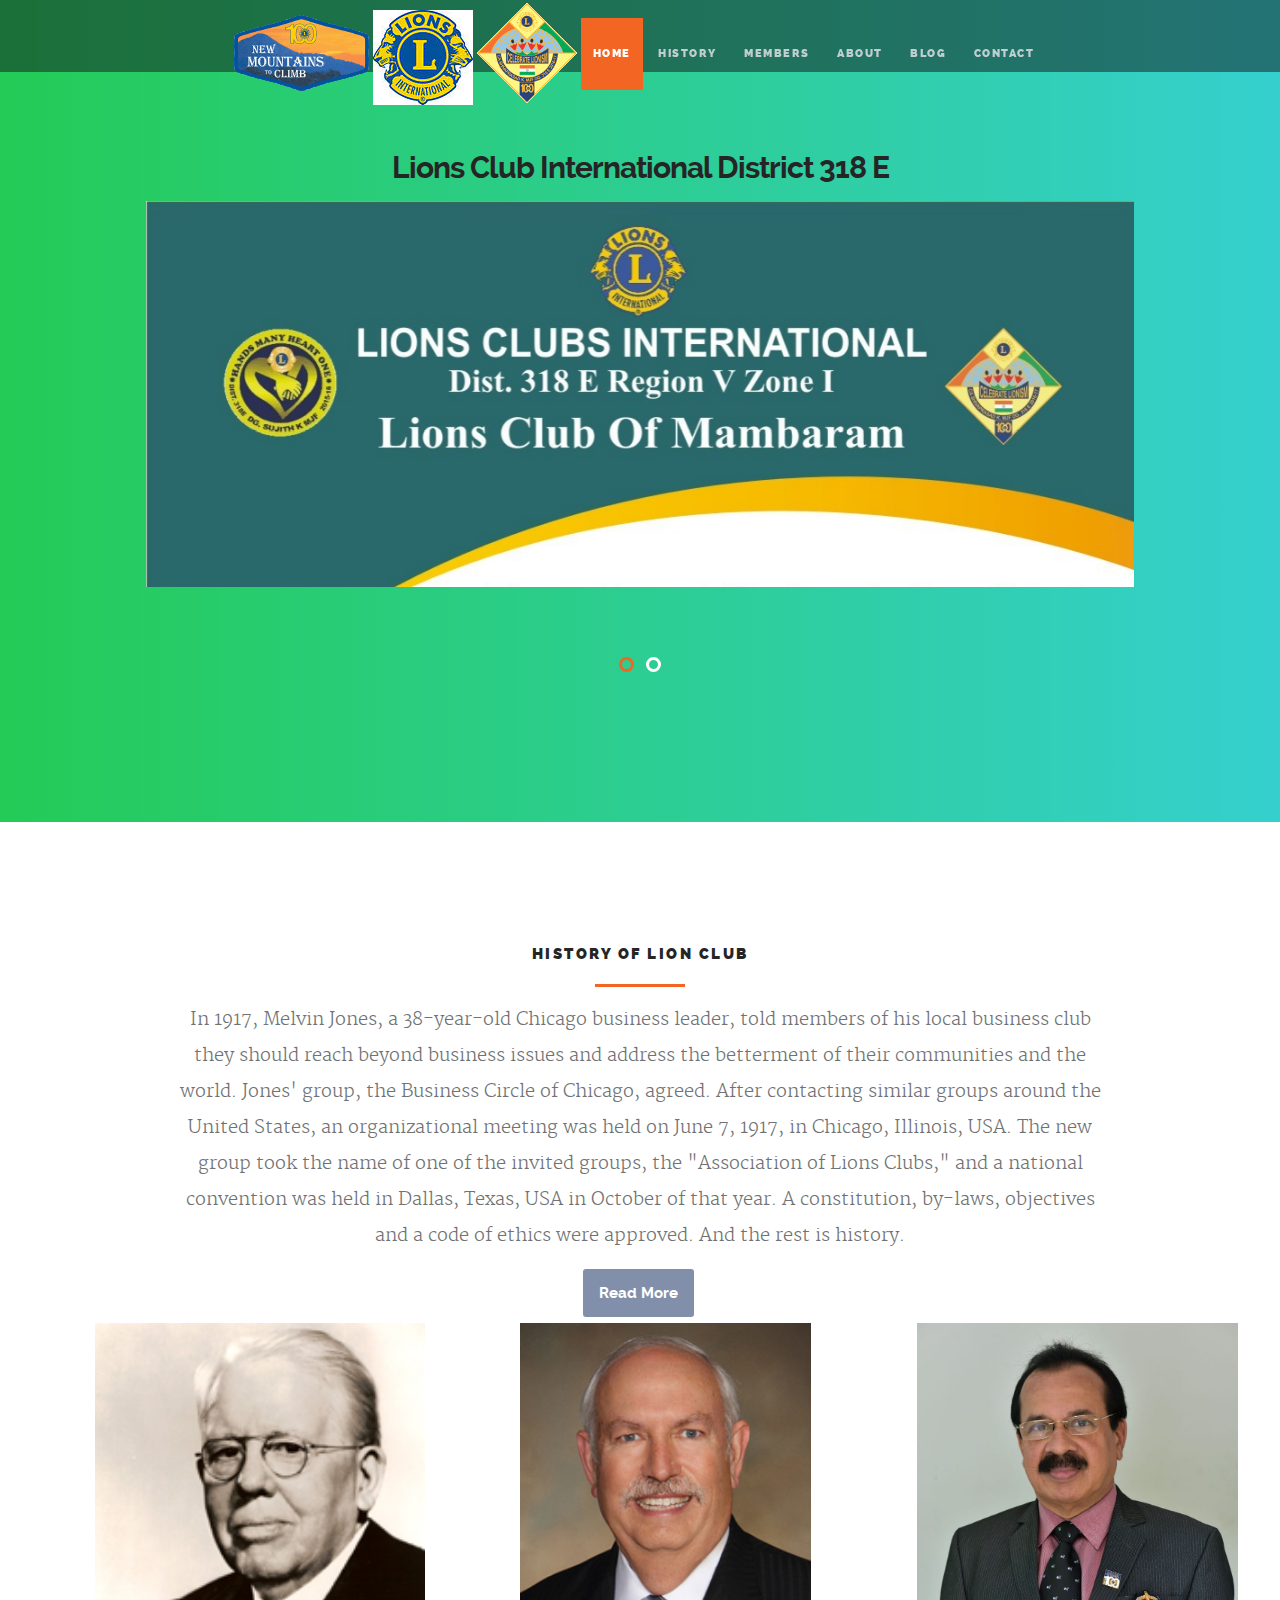
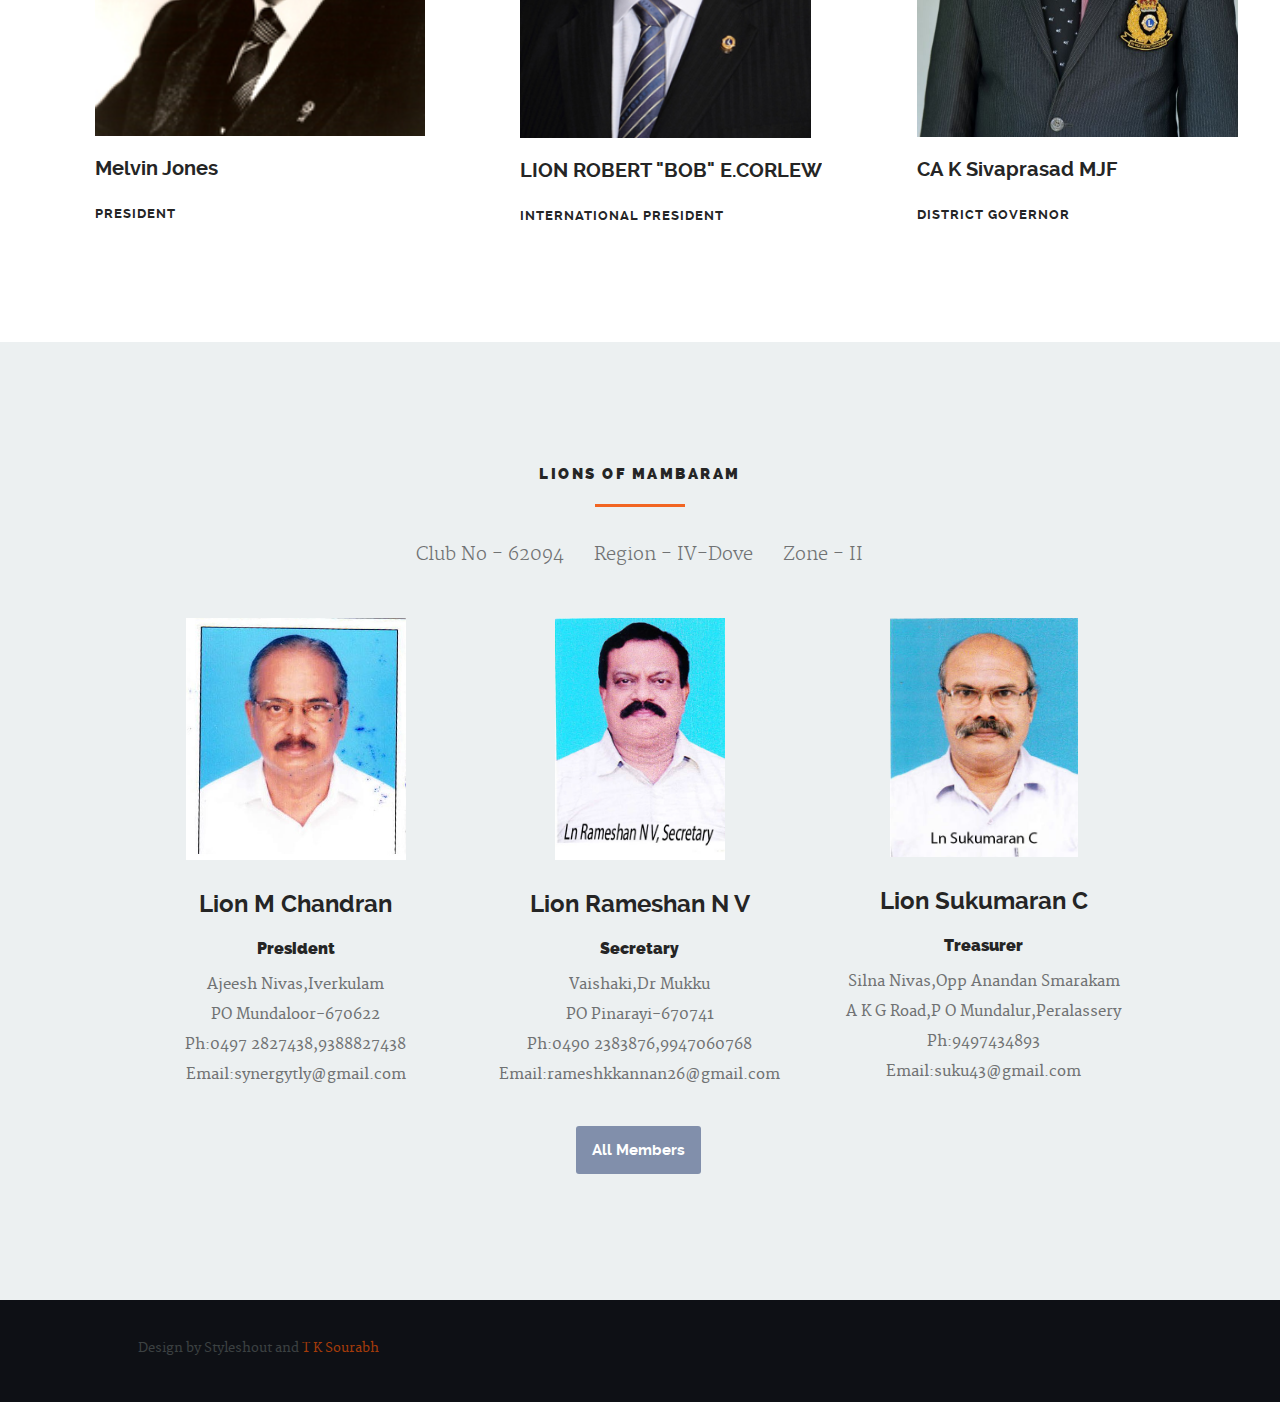
==== commit 409922ca: "Removed some unnecessary content" ====
--- a/index.html
+++ b/index.html
@@ -286,7 +286,7 @@
                     <h3><span>Treasurer</span></h3>
 
 	               <div class="service-content">	                  
-                       <p>Ajeesh Nivas,Iverkulam<br>PO Mundaloor-670622<br>Ph:0497 2827438,9388827438<br>Email:synergytly@gmail.com 
+                       <p>Silna Nivas,Opp Anandan Smarakam<br/>A K G Road,P O Mundalur,Peralassery<br>Ph:9497434893<br>Email:suku43@gmail.com
 	         			</p> 
 	               </div>   
                       
@@ -296,7 +296,7 @@
 	      </div> <!-- /twelve -->
             
       </div> <!-- /row -->  
-          <a href="members.html" target="_blank"><button>All Members</button>
+          <a href="" target="_blank"><button>All Members</button>
               </a>
        </div>
 
@@ -305,7 +305,7 @@
 
    <!-- About Section
    ==================================================-->
-   <section id="about">
+  <!-- <section id="about">
 
    	<div class="row section-head">
 
@@ -335,7 +335,7 @@
 	         voluptatem quia voluptas sit aspernatur aut odit aut fugit.
 	         </p>
 
-      	</div> <!-- /left -->
+      	</div> 
 
       	<div class="mob-whole six columns right">
 
@@ -346,9 +346,9 @@
 	         voluptatem quia voluptas sit aspernatur aut odit aut fugit.
 	         </p>	
 
-      	</div> <!-- /right -->
-
-      </div> <!-- /row -->    
+      	</div> 
+
+      </div>    
 
       <div class="row about-content"> 
 
@@ -361,7 +361,7 @@
 	         voluptatem quia voluptas sit aspernatur aut odit aut fugit.
 	         </p>
 
-      	</div> <!-- /left -->
+      	</div> 
 
       	<div class="mob-whole six columns right">
 
@@ -372,14 +372,14 @@
 	         voluptatem quia voluptas sit aspernatur aut odit aut fugit.
 	         </p>	
 
-      	</div> <!-- /right -->
-
-      </div> <!-- /row -->
+      	</div>
+
+      </div> 
 
 
       <!-- team
    	=================================================== -->
-   	<div id='team'>
+   <!--	<div id='team'>
 
 	      <div class="row team section-head">
 
@@ -430,7 +430,7 @@
 		                  <li><a href="#"><i class="fa fa-skype"></i></a></li>
 		               </ul>
 
-		          	</div> <!-- /member -->
+		          	</div>
 
 		            <div class="bgrid member">
 
@@ -458,7 +458,7 @@
 		                  <li><a href="#"><i class="fa fa-skype"></i></a></li>
 		               </ul>
 
-		       		</div> <!-- /member -->
+		       		</div>
 
 		            <div class="bgrid member first">
 
@@ -486,7 +486,7 @@
 		                  <li><a href="#"><i class="fa fa-skype"></i></a></li>
 		               </ul>
 
-		      		</div> <!-- /member -->
+		      		</div> 
 
 		            <div class="bgrid member">
 
@@ -514,22 +514,22 @@
 		                  <li><a href="#"><i class="fa fa-skype"></i></a></li>
 		               </ul>
 
-		            </div> <!-- /member -->
-
-		         </div> <!-- /twelve -->
-
-	         </div> <!-- /team-wrapper -->
-
-         </div> <!-- /row -->
-
-      </div> <!-- /team -->           
-
-   </section> <!-- /about -->
+		            </div> 
+
+		         </div> 
+
+	         </div> 
+
+         </div>
+
+      </div>           
+
+   </section> 
 
 
    <!-- journal
    =================================================== -->
-   <section id="journal">
+ <!--  <section id="journal">
 
 	   <div class="row section-head">
 
@@ -628,18 +628,18 @@
 	                        
 	            </article>                     
 
-	         </div> <!-- /blog-wrapper -->
-
-	      </div> <!-- /twelve -->
-
-      </div> <!-- /row -->
-
-   </section> <!-- /blog -->
+	         </div> 
+
+	      </div> 
+
+      </div> 
+
+   </section> 
 
    
    <!-- Contact Section
    ================================================== -->
-   <section id="contact">
+ <!--  <section id="contact">
 
    	<div class="row section-head">
 
@@ -712,19 +712,19 @@
 
       			</fieldset>
       				
-      		</form> <!-- /contactForm -->
-
-            <!-- message box -->
+      		</form>
+
+            
             <div id="message-warning"></div>
             <div id="message-success">
                <i class="fa fa-check"></i>Your message was sent, thank you!<br />
     			</div>
 
-         </div> <!-- /contact-form -->      	
-
-      </div> <!-- /form-section -->     
-
-   </section>  <!-- /contact-->
+         </div>      	
+
+      </div>     
+
+   </section>  
 
 
    <!-- Footer
@@ -732,7 +732,7 @@
    <footer>
 
       <div class="row">       
-
+<!--
          <div class="six columns tab-whole footer-about">
 				
 				<h3>About Puremedia</h3>
@@ -745,7 +745,7 @@
             <p>Lorem ipsum dolor sit amet, consectetur adipisicing elit, sed do eiusmod tempor 
             	incididunt ut labore et dolore magna aliqua.</p>        
 
-         </div> <!-- /footer-about -->
+         </div>
 
          <div class="six columns tab-whole right-cols">
 
@@ -764,7 +764,7 @@
                     <li><a href="tel:1234567890">123.456.7890</a></li>
                     <li><a href="mailto:someone@puremedia.com">someone@puremedia.com</a></li>
                   </ul>                  
-               </div> <!-- /columns -->             
+               </div>             
 
                <div class="columns last">
                   <h3 class="contact">Follow Us</h3>
@@ -778,19 +778,19 @@
                      <li><a href="#">Skype</a></li>
                   </ul>
                   
-               </div> <!-- /columns --> 
-
-            </div> <!-- /Row(nested) -->
+               </div> 
+
+            </div> 
 
          </div>
 
-         <p class="copyright">&copy; Copyright 2014 Puremedia. Design by <a href="http://www.styleshout.com/">Styleshout.</a></p>        
-
-         <div id="go-top">
+         <p class="copyright">&copy; Copyright 2014 Puremedia. Design by <a href="http://www.styleshout.com/">Styleshout.</a></p>  
+-->
+<p class="copyright">Design by Styleshout and <a href="https://github.com/sourabhtk37">T K Sourabh</a></p>         
+          <div id="go-top">
             <a class="smoothscroll" title="Back to Top" href="#hero"><span>Top</span><i class="fa fa-long-arrow-up"></i></a>
          </div>
-
-      </div> <!-- /row -->
+      </div> 
 
    </footer> <!-- /footer -->
 
--- a/css/main.css
+++ b/css/main.css
@@ -1086,7 +1086,7 @@
 }
 footer .copyright {
 	margin: 0;
-	padding: 24px 18px 6px 18px;
+	padding: 0px 10px;
 	clear: both;
 }
 
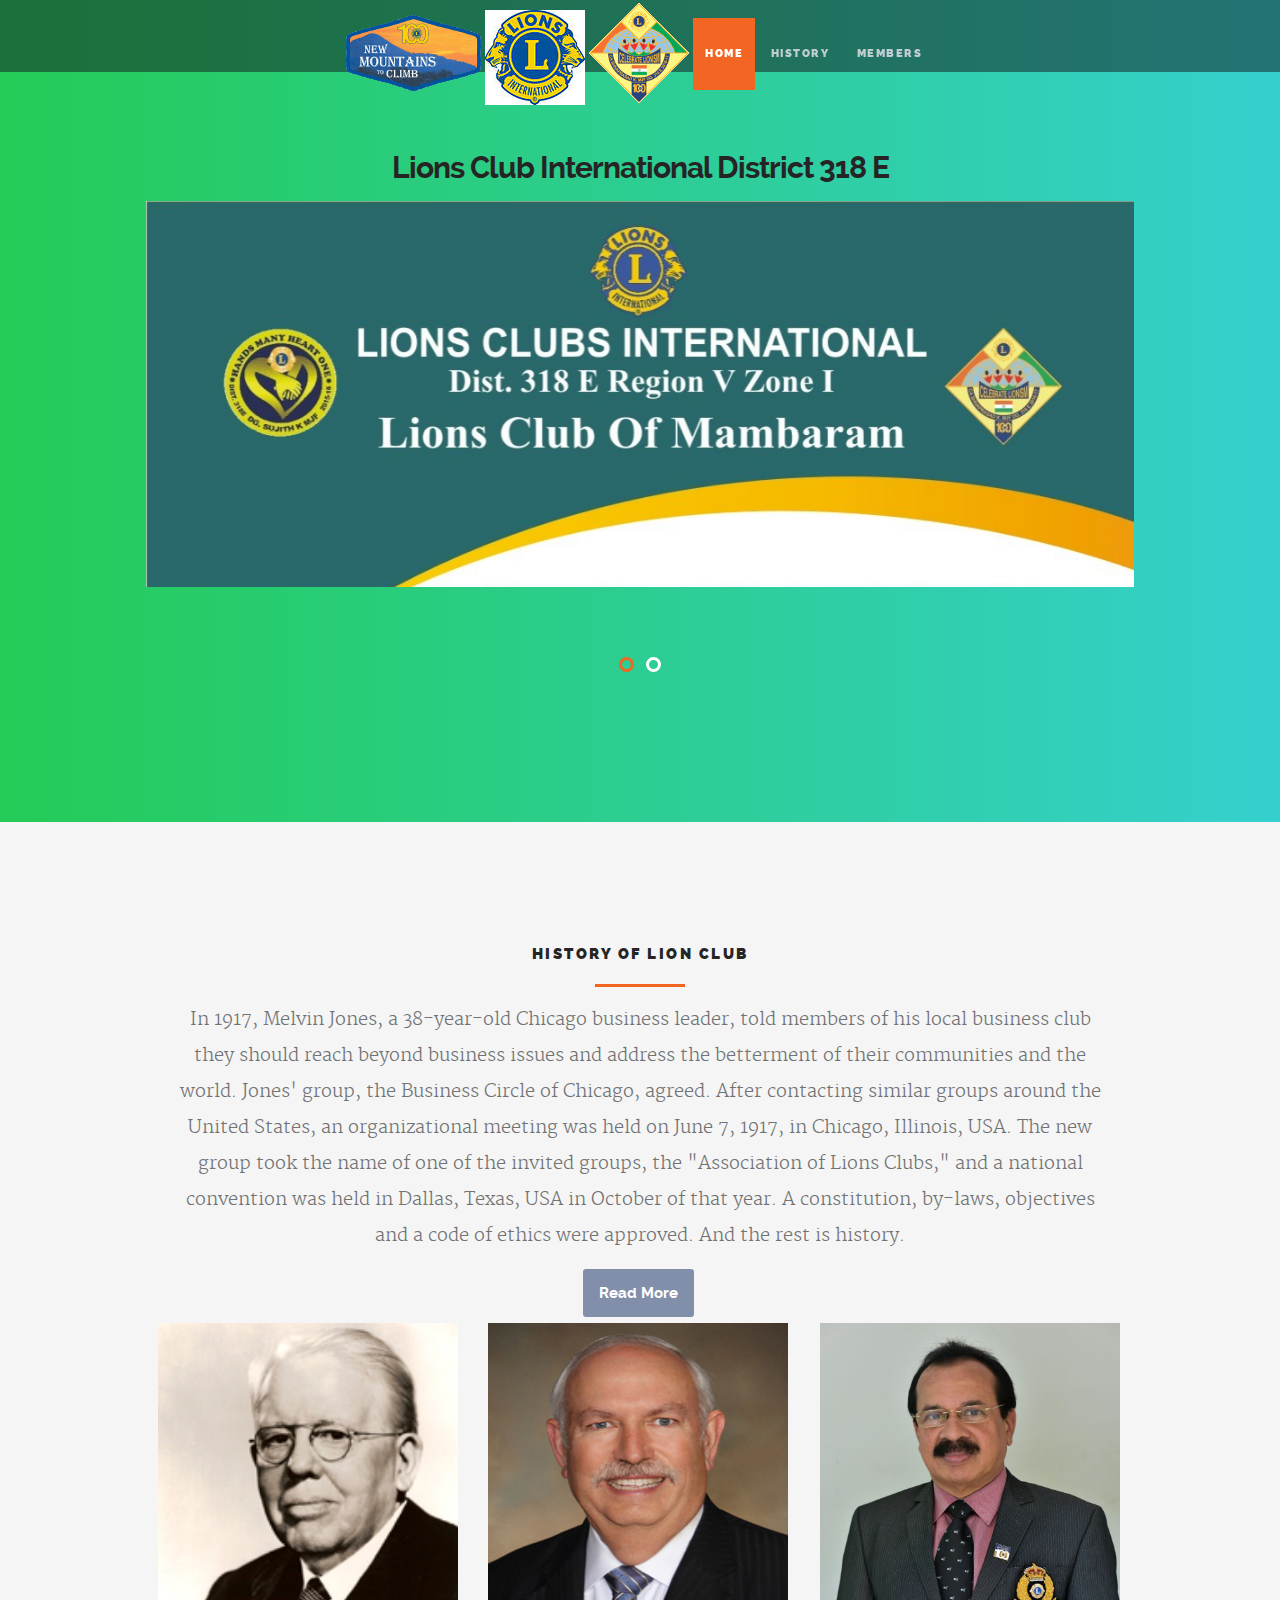
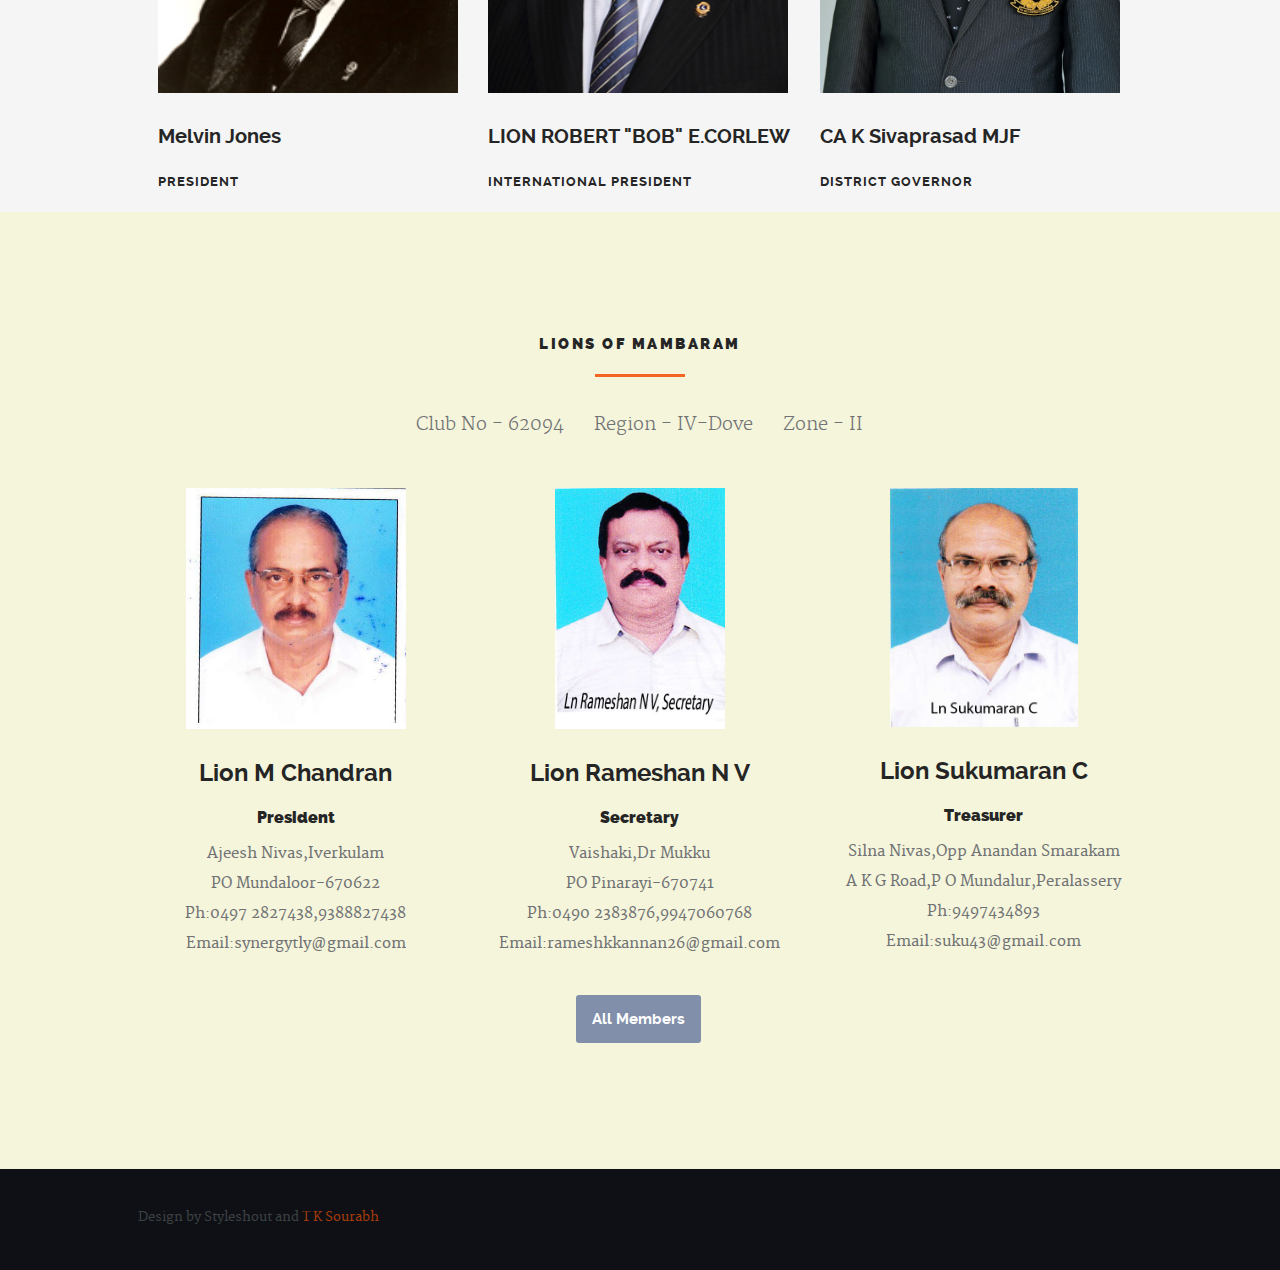
==== commit 760cfabd: "Tweaked for faster loading" ====
--- a/index.html
+++ b/index.html
@@ -67,9 +67,6 @@
 	            <li class="current"><a class="smoothscroll" href="#hero">Home</a></li>
 		         <li><a class="smoothscroll" href="#portfolio">History</a></li>
 	            <li><a class="smoothscroll" href="#services">Members</a></li>
-	            <li><a class="smoothscroll" href="#about">About</a></li>
-	            <li><a class="smoothscroll" href="#journal">Blog</a></li>	            
-	            <li><a class="smoothscroll" href="#contact">Contact</a></li>
 	         </ul> 
 
 	      </nav> <!-- /nav-wrap -->	      
@@ -146,76 +143,29 @@
 	      </div>
 
       </div>
-
-
-               <div class="bgrid item">
-                  <div class="item-wrap" class="item-padding">
-
-                     <a href="" >
-                        <img src="images/founder.jpg" height="474" width="330" alt="Hotel Sign">
-                        <div class="overlay">
-                        	<div class="portfolio-item-meta">
-          					      <h5>Melvin Jones</h5>
-                              <p>Founder</p>
-          					   </div>
-                        </div>
+       <div class="row">
+	      	
+                  <div class="grid" >
+                    <img src="images/founder.jpg">
                          <h3>Melvin Jones</h3>
                          <h6>President</h6>
-                     </a>
-
-                  </div>
-          		</div>
-
-          	   <div class="bgrid item">
-                  <div class="item-wrap">
-
-                     <a href="">
-                        <img  src="images/corlew.jpg" height="370" width="291"  alt="Grizzly">
-                        <div class="overlay"></div>                       
-                        <div class="portfolio-item-meta">
-          					      <h5>LION ROBERT "BOB" E.CORLEW</h5>
-                            <p>International President</p>      </div>   
+           </div>
+                    
+                    <div class="grid">
+                        <img  src="images/corlew.jpg"> 
                          <h3>LION ROBERT "BOB" E.CORLEW</h3>
                          <h6>International President</h6>
-                     </a>
-
-                  </div>
-                </div>
-          		
-               <div class="bgrid item">
-                  <div class="item-wrap">
-
-                     <a href="portfolio.html">
-                        <img src="images/DG.jpg" height="370" width="321" alt="Banjo Player">
-                        <div class="overlay">
-                        	<div class="portfolio-item-meta">
-          					      <h5>CA K Sivaprasad MJF</h5>
-                              <p>District Governor</p>
-          					   </div>
-                            
-                        </div> 
-                         
+                        </div>
+                    
+                    <div class="grid">
+                    <img src="images/DG.jpg">       
                           <h3>CA K Sivaprasad MJF</h3>
-                         <h6>District Governor</h6>
-                     </a>
-
-                  </div>
-          		</div> 
-      <div class="row items" >
-
-      	<div class="two columns">
-
-            <div id="portfolio-wrapper" class="bgrid-fourth s-bgrid-third mob-bgrid-half group">
-                
-
-            </div> <!-- /portfolio-wrapper -->
-
-         </div> <!-- /twelve -->
-
-      </div>  <!-- /row -->
-      <div class="row section-head">
-    <a class="button stroke smoothscroll" href="portfolio.html">Testimonials</a>        
-    </div>
+                        <h6>District Governor</h6>           
+
+            </div> 
+
+         </div>
+       
    </section> <!-- /Portfolio -->
 
 
@@ -797,7 +747,7 @@
 
    <!-- Java Script
    ================================================== -->
-   <script src="http://ajax.googleapis.com/ajax/libs/jquery/1.10.2/jquery.min.js"></script>
+   <!--<script src="http://ajax.googleapis.com/ajax/libs/jquery/1.10.2/jquery.min.js"></script>-->
    <script>window.jQuery || document.write('<script src="js/jquery-1.10.2.min.js"><\/script>')</script>
    <script type="text/javascript" src="js/jquery-migrate-1.2.1.min.js"></script>   
    <script src="js/jquery.flexslider.js"></script>
--- a/css/base.css
+++ b/css/base.css
@@ -26,6 +26,7 @@
 }
 body {
 	margin: 0;
+    color: #555;
 }
 article, aside, details, figcaption, figure, footer, header, hgroup, main, nav, section, summary {
 	display: block;
@@ -79,7 +80,10 @@
 sub {
 	bottom: -0.25em;
 }
-img {
+.grid img {
+    width: 300px;
+    height: 370px;
+    overflow: hidden;
 	border: 0;
 }
 svg:not(:root) {
@@ -101,7 +105,7 @@
 	font-size: 1em;
 }
 button, input, optgroup, select, textarea {
-	color: inherit;
+	color: green;
 	font: inherit;
 	margin: 0;
 }
@@ -356,8 +360,7 @@
 @media screen and (max-width:768px) {
 	.row {
 		width: auto;
-		padding-left: 30px;
-		padding-right: 30px;
+        display: block;
 	}
 	.row .row {
 		padding-left: 0;
--- a/css/main.css
+++ b/css/main.css
@@ -1448,8 +1448,9 @@
 /* l. Portfolio Section
 /* =================================================================== */
 #portfolio {
-	background: white;
+	background-color: whitesmoke;
 	padding-top: 120px;
+    display: block;
 }
 .ie #portfolio .row.items {
 	width: 1140px;
@@ -1549,7 +1550,7 @@
 /*  m. Services Section
 /* =================================================================== */
 #services {
-	background: #ecf0f1;
+	background-color: beige;
 	padding-top: 120px;
 	padding-bottom: 120px;
 	text-align: center;
@@ -2017,3 +2018,13 @@
 .item-padding {
     padding-left: 55px;
 }
+
+
+
+.grid {
+    position:relative;
+    display: inline-block;
+    float: left;
+    padding-left: 30px;
+    vertical-align: top;
+    }
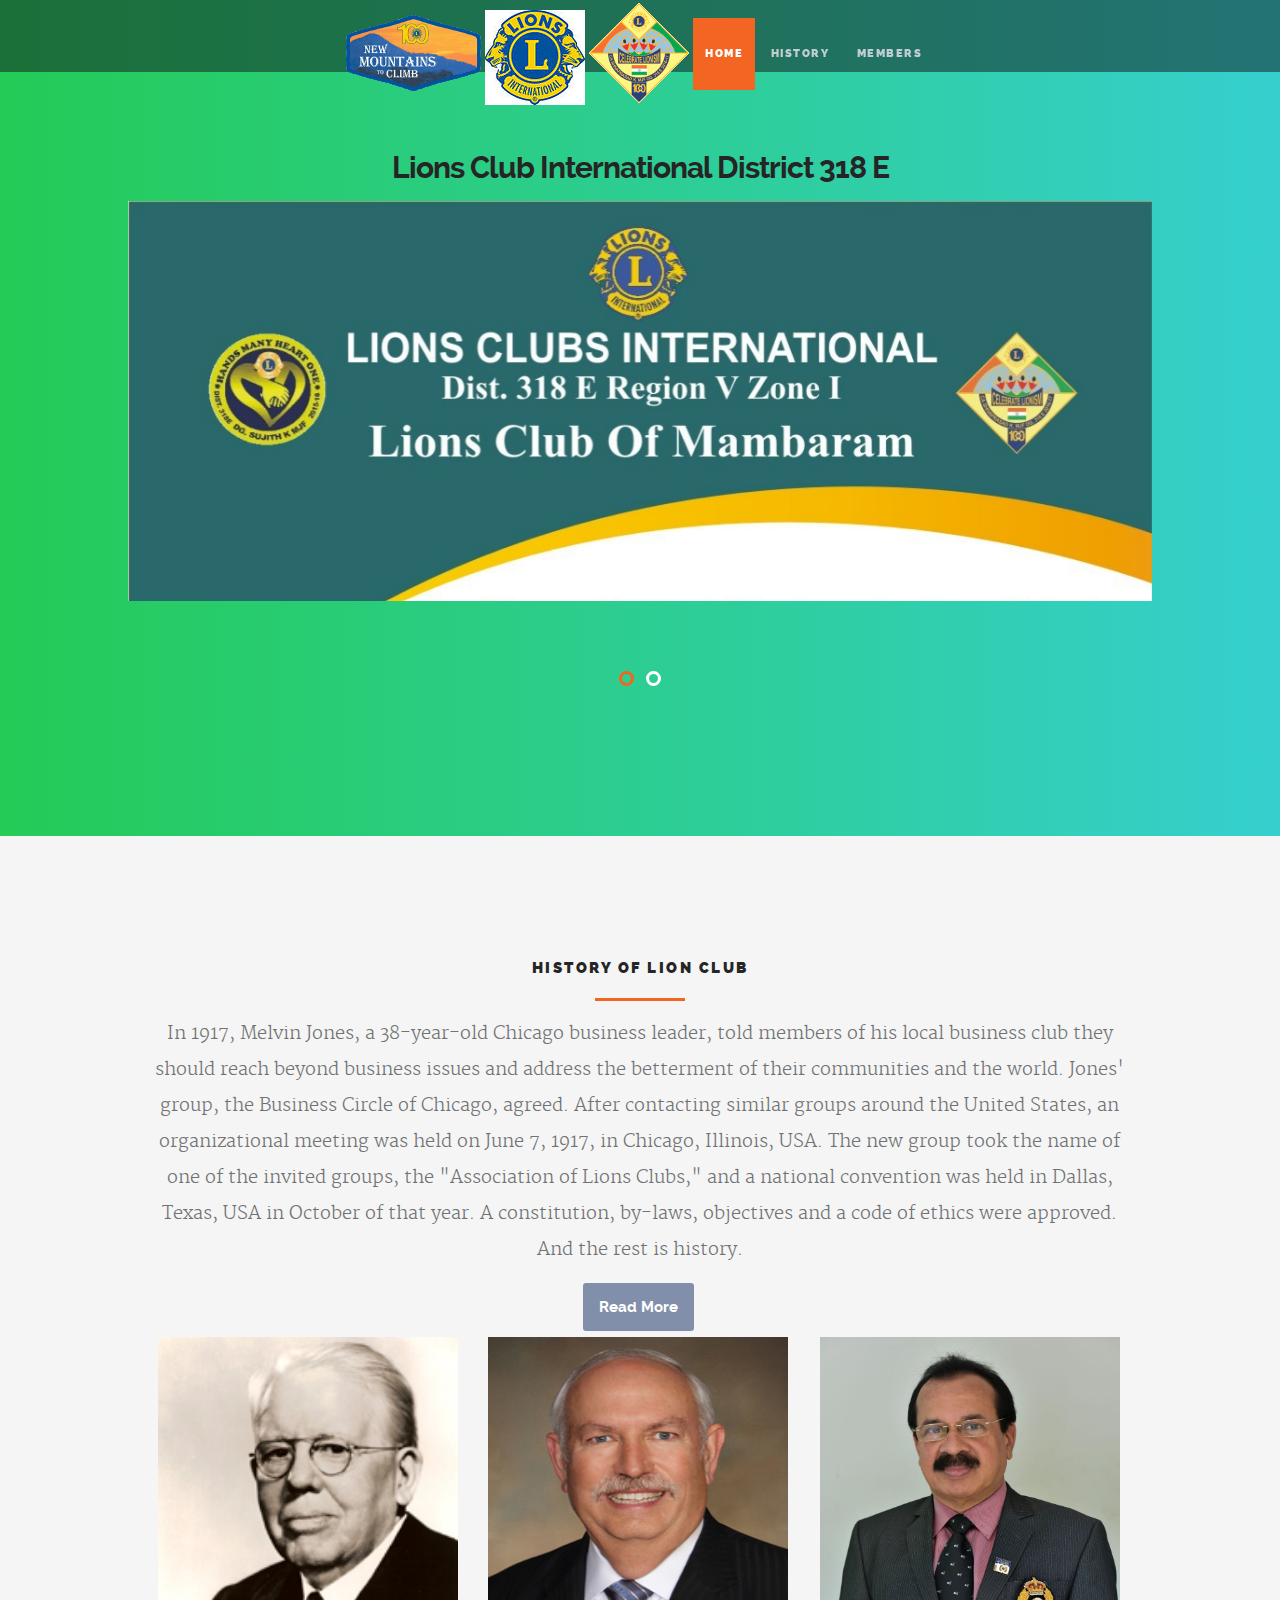
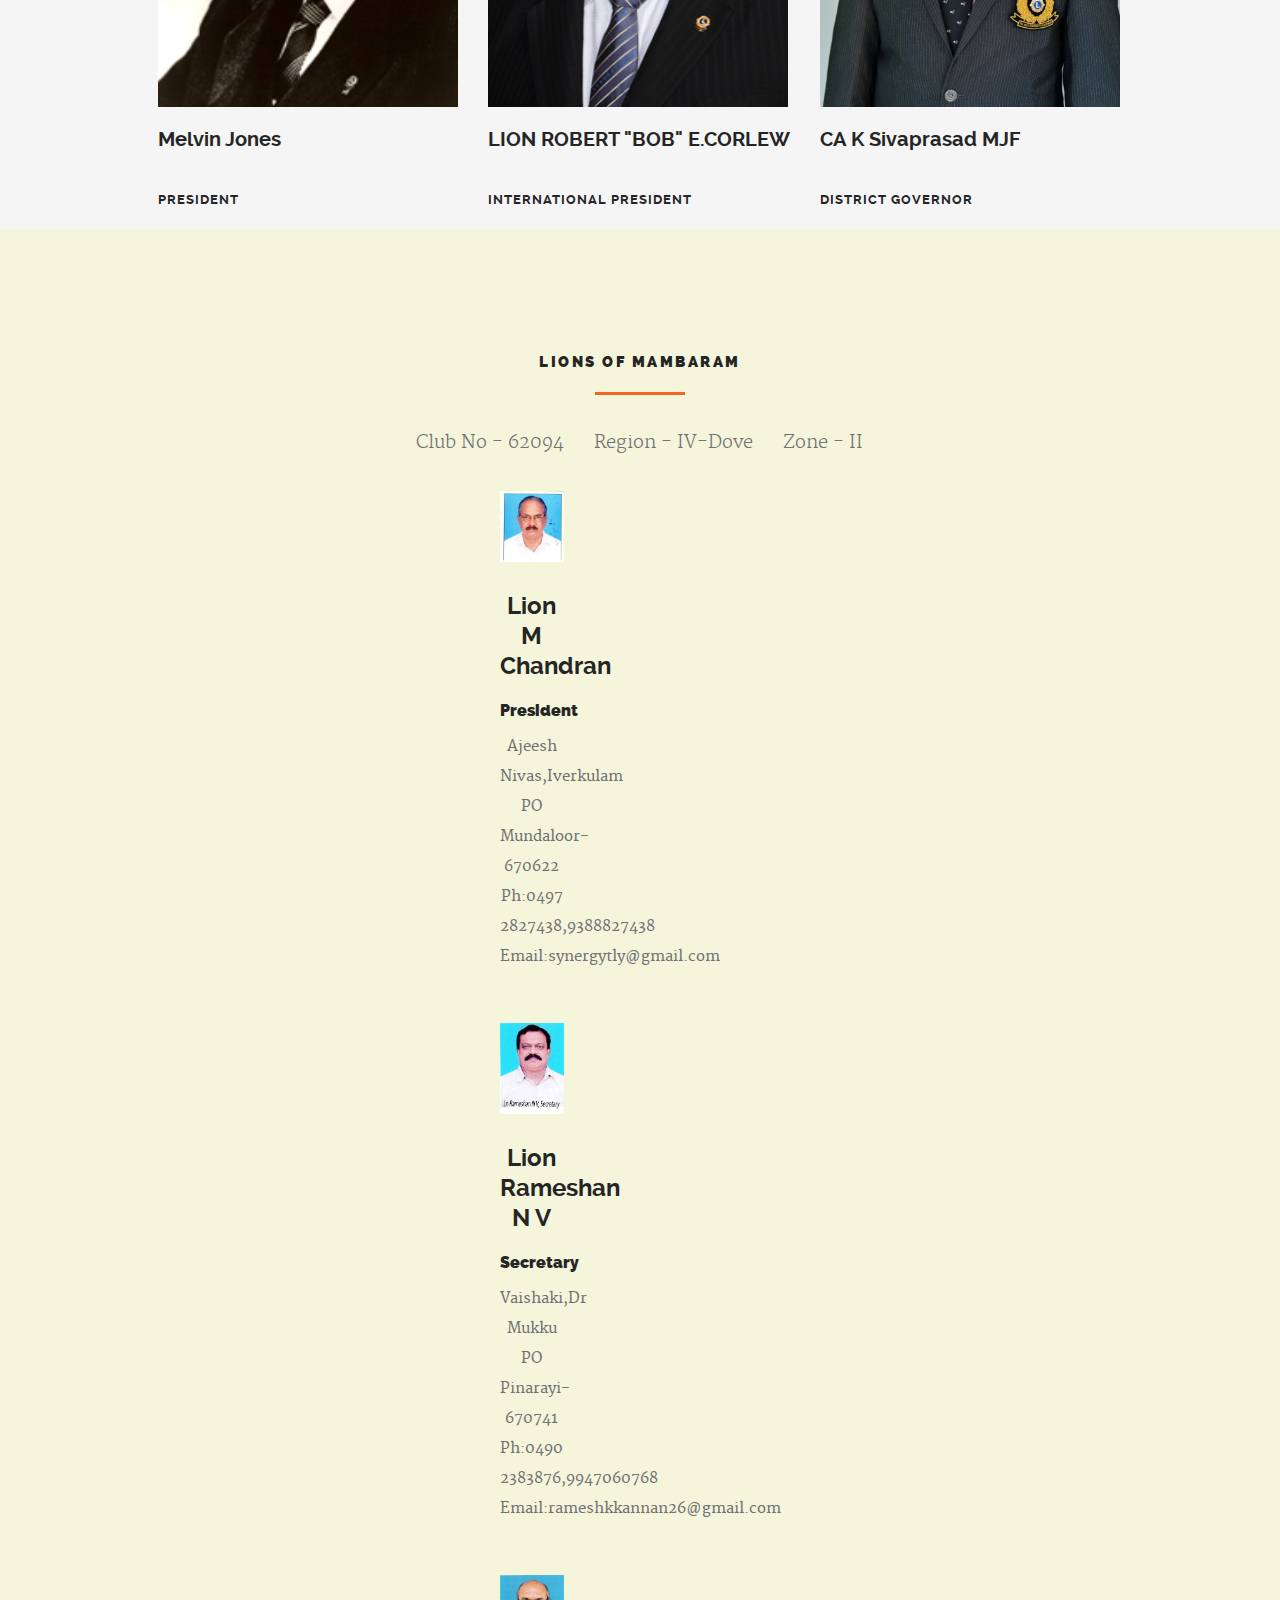
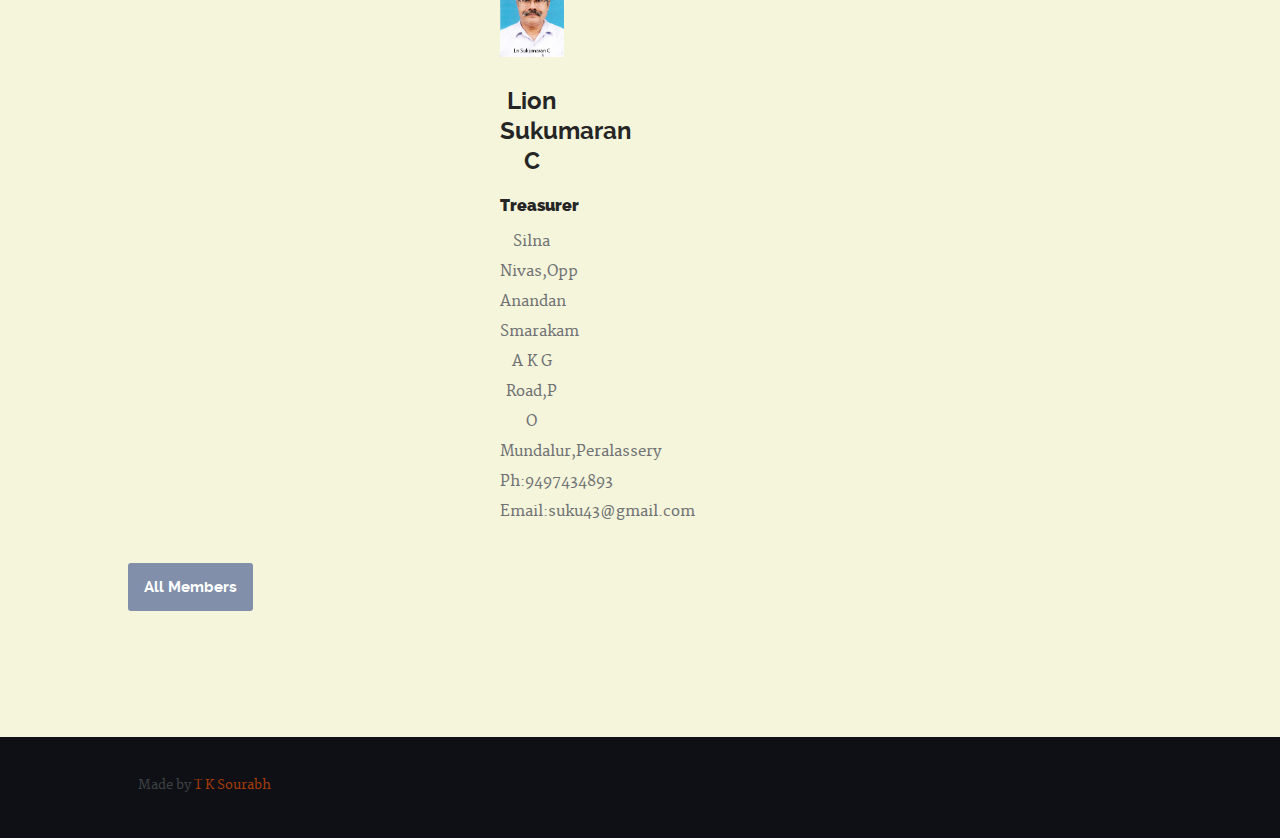
==== commit 9d9a74a5: "uploaded all members" ====
--- a/index.html
+++ b/index.html
@@ -138,7 +138,7 @@
 
 After contacting similar groups around the United States, an organizational meeting was held on June 7, 1917, in Chicago, Illinois, USA. The new group took the name of one of the invited groups, the "Association of Lions Clubs," and a national convention was held in Dallas, Texas, USA in October of that year. A constitution, by-laws, objectives and a code of ethics were approved. And the rest is history.
 	         </p>
-<a href="history.html" target="_blank"><button>Read More</button>
+<a href="" target="_blank" padding=""><button>Read More</button>
             </a>
 	      </div>
 
@@ -246,497 +246,20 @@
 	      </div> <!-- /twelve -->
             
       </div> <!-- /row -->  
-          <a href="" target="_blank"><button>All Members</button>
+          <div text-align="center">
+              <a href="members.html" target="_blank"><button>All Members</button>
               </a>
+        </div>
        </div>
 
    </section> <!-- /services -->   
 
-
-   <!-- About Section
-   ==================================================-->
-  <!-- <section id="about">
-
-   	<div class="row section-head">
-
-   		<div class="twelve columns">
-
-	         <h1>Who Are We<span>.</span></h1>
-
-	         <hr />
-
-	         <p>Sed ut perspiciatis unde omnis iste natus error sit voluptatem accusantium doloremque laudantium, totam rem aperiam,
-	         eaque ipsa quae ab illo inventore veritatis et quasi architecto beatae vitae dicta sunt explicabo. Nemo enim ipsam
-	         voluptatem quia voluptas sit aspernatur aut odit aut fugit.
-	         </p>
-
-	      </div>
-
-      </div>
-
-      <div class="row about-content"> 
-
-      	<div class="mob-whole six columns left">
-
-      		<h3>Our Process.</h3>	
-
-	      	<p>Sed ut perspiciatis unde omnis iste natus error sit voluptatem accusantium doloremque laudantium, totam rem aperiam,
-	         eaque ipsa quae ab illo inventore veritatis et quasi architecto beatae vitae dicta sunt explicabo. Nemo enim ipsam
-	         voluptatem quia voluptas sit aspernatur aut odit aut fugit.
-	         </p>
-
-      	</div> 
-
-      	<div class="mob-whole six columns right">
-
-	      	<h3>Our Approach.</h3>
-
-	      	<p>Sed ut perspiciatis unde omnis iste natus error sit voluptatem accusantium doloremque laudantium, totam rem aperiam,
-	         eaque ipsa quae ab illo inventore veritatis et quasi architecto beatae vitae dicta sunt explicabo. Nemo enim ipsam
-	         voluptatem quia voluptas sit aspernatur aut odit aut fugit.
-	         </p>	
-
-      	</div> 
-
-      </div>    
-
-      <div class="row about-content"> 
-
-      	<div class="mob-whole six columns left">
-
-	      	<h3>Our Goal.</h3>	
-
-	      	<p>Sed ut perspiciatis unde omnis iste natus error sit voluptatem accusantium doloremque laudantium, totam rem aperiam,
-	         eaque ipsa quae ab illo inventore veritatis et quasi architecto beatae vitae dicta sunt explicabo. Nemo enim ipsam
-	         voluptatem quia voluptas sit aspernatur aut odit aut fugit.
-	         </p>
-
-      	</div> 
-
-      	<div class="mob-whole six columns right">
-
-	      	<h3>Our Mission.</h3>
-
-	      	<p>Sed ut perspiciatis unde omnis iste natus error sit voluptatem accusantium doloremque laudantium, totam rem aperiam,
-	         eaque ipsa quae ab illo inventore veritatis et quasi architecto beatae vitae dicta sunt explicabo. Nemo enim ipsam
-	         voluptatem quia voluptas sit aspernatur aut odit aut fugit.
-	         </p>	
-
-      	</div>
-
-      </div> 
-
-
-      <!-- team
-   	=================================================== -->
-   <!--	<div id='team'>
-
-	      <div class="row team section-head">
-
-	   		<div class="twelve columns">
-
-		         <h1>Our Rockstar Team<span>.</span></h1>
-
-		         <hr />
-
-		         <p>Sed ut perspiciatis unde omnis iste natus error sit voluptatem accusantium doloremque laudantium, totam rem aperiam,
-		         eaque ipsa quae ab illo inventore veritatis et quasi architecto beatae vitae dicta sunt explicabo. Nemo enim ipsam
-		         voluptatem quia voluptas sit aspernatur aut odit aut fugit.
-		         </p>	         
-
-		      </div>
-
-	      </div>
-
-      	<div class="row about-content">
-
-      		<div class="twelve columns">
-
-		         <div id="team-wrapper" class="bgrid-half mob-bgrid-whole group">
-
-		            <div class="bgrid member">
-
-		               <div class="member-header">
-
-		                 	<div class="member-pic">
-									<img src="images/team/member01-k.jpg" alt=""/>                        	                       	
-		                 	</div>
-
-		                  <div class="member-name">
-		                     <h3>Naruto Uzumaki</h3>
-		                     <span>Creative Director</span>
-		                  </div>
-
-		               </div>							
-
-		               <p>Proin gravida nibh vel velit auctor aliquet. Aenean sollicitudin, lorem quis bibendum auctor,
-		               nisi elit consequat ipsum, nec sagittis sem nibh id elit. </p>
-
-		               <ul class="member-social">
-		                  <li><a href="#"><i class="fa fa-facebook"></i></a></li>
-		                  <li><a href="#"><i class="fa fa-twitter"></i></a></li>
-		                  <li><a href="#"><i class="fa fa-google-plus"></i></a></li>
-		                  <li><a href="#"><i class="fa fa-linkedin"></i></a></li>
-		                  <li><a href="#"><i class="fa fa-skype"></i></a></li>
-		               </ul>
-
-		          	</div>
-
-		            <div class="bgrid member">
-
-		              	<div class="member-header">
-										
-								<div class="member-pic">
-		                 		<img src="images/team/member02-k.jpg" alt=""/>                        	
-		                	</div>
-		                
-		                	<div class="member-name">
-		                   	<h3>Sasuke Uchiha</h3>
-		                   	<span>Lead Designer</span>
-		                	</div>
-
-		               </div>
-
-		               <p>Proin gravida nibh vel velit auctor aliquet. Aenean sollicitudin, lorem quis bibendum auctor,
-		               nisi elit consequat ipsum, nec sagittis sem nibh id elit. </p>
-
-		               <ul class="member-social">
-		                  <li><a href="#"><i class="fa fa-facebook"></i></a></li>
-		                  <li><a href="#"><i class="fa fa-twitter"></i></a></li>
-		                  <li><a href="#"><i class="fa fa-google-plus"></i></a></li>
-		                  <li><a href="#"><i class="fa fa-linkedin"></i></a></li>
-		                  <li><a href="#"><i class="fa fa-skype"></i></a></li>
-		               </ul>
-
-		       		</div>
-
-		            <div class="bgrid member first">
-
-							<div class="member-header">
-							
-								<div class="member-pic">
-		                		<img src="images/team/member03-k.jpg" alt=""/>                        	
-		               	</div>
-
-		               	<div class="member-name">
-		                  	<h3>Sakura Haruno</h3>
-		                  	<span>Web Designer</span>
-		               	</div>
-
-							</div>
-
-		               <p>Proin gravida nibh vel velit auctor aliquet. Aenean sollicitudin, lorem quis bibendum auctor,
-		               nisi elit consequat ipsum, nec sagittis sem nibh id elit. </p>
-
-		               <ul class="member-social">
-		                  <li><a href="#"><i class="fa fa-facebook"></i></a></li>
-		                  <li><a href="#"><i class="fa fa-twitter"></i></a></li>
-		                  <li><a href="#"><i class="fa fa-google-plus"></i></a></li>
-		                  <li><a href="#"><i class="fa fa-linkedin"></i></a></li>
-		                  <li><a href="#"><i class="fa fa-skype"></i></a></li>
-		               </ul>
-
-		      		</div> 
-
-		            <div class="bgrid member">
-
-		            	<div class="member-header">
-										
-								<div class="member-pic">
-									<img src="images/team/member04-k.jpg" alt=""/>                        	                        	
-		                 	</div>
-
-		                  <div class="member-name">
-		                     <h3>Shikamaru Nara</h3>
-		                     <span>Web Designer</span>
-		                  </div>
-
-		               </div>
-
-		               <p>Proin gravida nibh vel velit auctor aliquet. Aenean sollicitudin, lorem quis bibendum auctor,
-		                  nisi elit consequat ipsum, nec sagittis sem nibh id elit. </p>
-
-		               <ul class="member-social">
-		                  <li><a href="#"><i class="fa fa-facebook"></i></a></li>
-		                  <li><a href="#"><i class="fa fa-twitter"></i></a></li>
-		                  <li><a href="#"><i class="fa fa-google-plus"></i></a></li>
-		                  <li><a href="#"><i class="fa fa-linkedin"></i></a></li>
-		                  <li><a href="#"><i class="fa fa-skype"></i></a></li>
-		               </ul>
-
-		            </div> 
-
-		         </div> 
-
-	         </div> 
-
-         </div>
-
-      </div>           
-
-   </section> 
-
-
-   <!-- journal
-   =================================================== -->
- <!--  <section id="journal">
-
-	   <div class="row section-head">
-
-	   	<div class="twelve columns">
-
-			   <h1>Our Latest Ramblings<span>.</span></h1>
-
-			   <hr />
-
-			   <p>Sed ut perspiciatis unde omnis iste natus error sit voluptatem accusantium doloremque laudantium, totam rem aperiam,
-		       eaque ipsa quae ab illo inventore veritatis et quasi architecto beatae vitae dicta sunt explicabo. Nemo enim ipsam
-		       voluptatem quia voluptas sit aspernatur aut odit aut fugit.
-		      </p>	         
-
-		    </div>
-
-	   </div>
-
-      <div class="row">
-
-      	<div class="twelve columns">
-
-	         <div id="blog-wrapper" class="bgrid-third s-bgrid-half mob-bgrid-whole group">
-
-	            <article class="bgrid">
-						
-						<h5>September 2, 2014</h5>
-	               <h3><a href="single.html">Sed ut perspiciatis unde omnis iste natus</a></h3>
-	                           
-	               <p>Proin gravida nibh vel velit auctor aliquet. Aenean sollicitudin, lorem quis bibendum auctor,
-	               isi elit consequat ipsum, nec sagittis sem nibh id elit. Sed ut perspiciatis unde omnis iste natus error sit voluptatem accusantium.
-	               </p>
-	                        
-	            </article>
-
-	            <article class="bgrid">
-						
-						<h5>August 29, 2014</h5>
-	               <h3><a href="single.html">Natus error sit voluptatem accusantium.</a></h3>
-	                           
-	               <p>
-	               Sed ut perspiciatis unde omnis iste natus error sit voluptatem accusantium doloremque laudantium, 
-	               totam rem aperiam, eaque ipsa quae ab illo inventore veritatis et quasi architecto beatae vitae dicta sunt explicabo. 
-	            	</p>
-	                        
-	            </article>
-
-	            <article class="bgrid">
-						
-						<h5>August 28, 2014</h5>	
-	               <h3><a href="single.html">Ut enim ad minim veniam quis nostrud</a></h3>
-	                           
-	               <p>
-	               Proin gravida nibh vel velit auctor aliquet. Aenean sollicitudin, lorem quis bibendum auctor,
-	               isi elit consequat ipsum, nec sagittis sem nibh id elit. Sed ut perspiciatis unde omnis iste natus error sit voluptatem accusantium. 
-	            	</p>
-	                        
-	            </article>
-
-	            <article class="bgrid first">
-						
-						<h5>August 27, 2014</h5>
-	               <h3><a href="single.html">Sed ut perspiciatis unde omnis iste natus</a></h3>
-	                           
-	               <p>
-	               Lorem ipsum dolor sit amet, consectetur adipisicing elit, sed do eiusmod
-	               tempor incididunt ut labore et dolore magna aliqua. Ut enim ad minim veniam,
-	               quis nostrud exercitation ullamco laboris nisi ut aliquip ex ea commodo
-	               consequat.
-	            	</p>
-	                        
-	            </article>
-
-	            <article class="bgrid">
-						
-						<h5>August 25, 2014</h5>
-	               <h3><a href="single.html">Rerum dignissimos alias eligendi laudantium quod.</a></h3>
-	                           
-	               <p>
-	               Lorem ipsum dolor sit amet, consectetur adipisicing elit. Laborum fuga distinctio natus ab sint 
-	               voluptate quos cumque assumenda ipsa cupiditate aperiam officiis recusandae nemo labore adipisci harum, 
-	               ea odio dolor. 
-	            	</p>
-	                        
-	            </article>
-
-	            <article class="bgrid">
-						
-						<h5>August 23, 2014</h5>
-	               <h3><a href="single.html">Sed ut perspiciatis unde omnis iste natus</a></h3>
-	                           
-	               <p>Lorem ipsum dolor sit amet, consectetur adipisicing elit. Nesciunt cumque, aut nam at, 
-	               doloremque repellat blanditiis quo accusantium, rerum dignissimos alias eligendi, laudantium quod. 
-	               Autem nihil explicabo ipsa magnam porro.
-	            	</p>
-	                        
-	            </article>                     
-
-	         </div> 
-
-	      </div> 
-
-      </div> 
-
-   </section> 
-
-   
-   <!-- Contact Section
-   ================================================== -->
- <!--  <section id="contact">
-
-   	<div class="row section-head">
-
-   		<div class="twelve columns">
-
-	         <h1>Get In Touch With Us<span>.</span></h1>
-
-	         <hr />
-
-	         <p>Sed ut perspiciatis unde omnis iste natus error sit voluptatem accusantium doloremque laudantium, totam rem aperiam,
-	         eaque ipsa quae ab illo inventore veritatis et quasi architecto beatae vitae dicta sunt explicabo. Nemo enim ipsam
-	         voluptatem quia voluptas sit aspernatur aut odit aut fugit.
-	         </p>
-
-	      </div>
-
-      </div>
-
-      <div class="row form-section">
-      	
-      	<div id="contact-form" class="twelve columns">
-
-            <form name="contactForm" id="contactForm" method="post" action="">
-
-      			<fieldset>
-
-                  <div class="row">
-
-	                  <div class="six columns mob-whole">
-	                  	<label for="contactFname">First Name <span class="required">*</span></label>	      						   
-	      					<input name="contactFname" type="text" id="contactFname" placeholder="First Name" value="" />	      					
-	                  </div>
-
-	                  <div class="six columns mob-whole">	
-	                  	<label for="contactLname">Last Name <span class="required">*</span></label>      						   
-	      					<input name="contactLname" type="text" id="contactLname" placeholder="Last Name" value="" />	      					
-	                  </div>	                        
-
-                  </div>
-
-                  <div class="row">
-
-	                  <div class="six columns mob-whole">	
-	                  	<label for="contactEmail">Email <span class="required">*</span></label>      						   
-	      					<input name="contactEmail" type="text" id="contactEmail" placeholder="Email" value="" />	      					
-	                  </div>
-
-	                  <div class="six columns mob-whole">	 
-	                  	<label for="contactSubject">Subject</label>     						   
-	      					<input name="contactSubject" type="text" id="contactSubject" placeholder="Subject"  value="" />	      					
-	                  </div>
-
-                  </div>
-
-                  <div class="row">
-
-	                  <div class="twelve columns">
-	                     <label  for="contactMessage">Message <span class="required">*</span></label>
-	                     <textarea name="contactMessage"  id="contactMessage" placeholder="Your Message" rows="10" cols="50" ></textarea>
-	                  </div>
-
-                  </div>
-
-                  <div>
-                     <button class="submit full-width">Send Message</button>
-                     <div id="image-loader">
-                        <img src="images/loader.gif" alt="" />
-                     </div>
-                  </div>
-
-      			</fieldset>
-      				
-      		</form>
-
-            
-            <div id="message-warning"></div>
-            <div id="message-success">
-               <i class="fa fa-check"></i>Your message was sent, thank you!<br />
-    			</div>
-
-         </div>      	
-
-      </div>     
-
-   </section>  
-
-
    <!-- Footer
    ================================================== -->
    <footer>
 
       <div class="row">       
-<!--
-         <div class="six columns tab-whole footer-about">
-				
-				<h3>About Puremedia</h3>
-               
-            <p>This is Photoshop's version  of Lorem Ipsum. Proin gravida nibh vel velit auctor aliquet.
-            Aenean sollicitudin, lorem quis bibendum auctor, nisi elit consequat ipsum, nec sagittis sem
-            nibh id elit. 
-            </p>
-
-            <p>Lorem ipsum dolor sit amet, consectetur adipisicing elit, sed do eiusmod tempor 
-            	incididunt ut labore et dolore magna aliqua.</p>        
-
-         </div>
-
-         <div class="six columns tab-whole right-cols">
-
-            <div class="row">
-
-               <div class="columns">
-                  <h3 class="address">Contact Us</h3>
-                  <p>
-                  1600 Amphitheatre Parkway<br>
-                  Mountain View, CA<br>
-                  94043 US
-                  </p>
-
-                  <ul>
-                    <li><a href="tel:6473438234">647.343.8234</a></li>
-                    <li><a href="tel:1234567890">123.456.7890</a></li>
-                    <li><a href="mailto:someone@puremedia.com">someone@puremedia.com</a></li>
-                  </ul>                  
-               </div>             
-
-               <div class="columns last">
-                  <h3 class="contact">Follow Us</h3>
-
-                  <ul>
-                     <li><a href="#">Facebook</a></li>
-                     <li><a href="#">Twitter</a></li>
-                     <li><a href="#">GooglePlus</a></li>
-                     <li><a href="#">Instagram</a></li>
-                     <li><a href="#">Flickr</a></li>
-                     <li><a href="#">Skype</a></li>
-                  </ul>
-                  
-               </div> 
-
-            </div> 
-
-         </div>
-
-         <p class="copyright">&copy; Copyright 2014 Puremedia. Design by <a href="http://www.styleshout.com/">Styleshout.</a></p>  
--->
-<p class="copyright">Design by Styleshout and <a href="https://github.com/sourabhtk37">T K Sourabh</a></p>         
+<p class="copyright">Made by <a href="https://github.com/sourabhtk37">T K Sourabh</a></p>         
           <div id="go-top">
             <a class="smoothscroll" title="Back to Top" href="#hero"><span>Top</span><i class="fa fa-long-arrow-up"></i></a>
          </div>
--- a/css/base.css
+++ b/css/base.css
@@ -301,8 +301,9 @@
 }
 .column, .columns, .bgrid {
 	position: relative;
-	padding: 0 18px;
+	padding: 0 0px;
     min-height: 1px;
+    text-align: center;
 	float: left;
 }
 .column.centered, .columns.centered {
@@ -359,8 +360,8 @@
 --------------------------------------------------------------- */
 @media screen and (max-width:768px) {
 	.row {
-		width: auto;
-        display: block;
+		width: 100%;
+        display: inline-block;
 	}
 	.row .row {
 		padding-left: 0;
--- a/css/main.css
+++ b/css/main.css
@@ -1168,7 +1168,6 @@
 	background-size: cover !important;
 	padding-top: 108px;
 	padding-bottom: 60px;
-	text-align: center;
 }
 #page-title .row {
 	max-width: 724px;
@@ -1553,10 +1552,9 @@
 	background-color: beige;
 	padding-top: 120px;
 	padding-bottom: 120px;
-	text-align: center;
 }
 .service-list {
-	margin: 15px -22px 0 -22px;
+	display: inline-grid;
 }
 .service-list .bgrid {
 	margin-top: 15px;
@@ -2023,7 +2021,7 @@
 
 .grid {
     position:relative;
-    display: inline-block;
+    display:grid;
     float: left;
     padding-left: 30px;
     vertical-align: top;
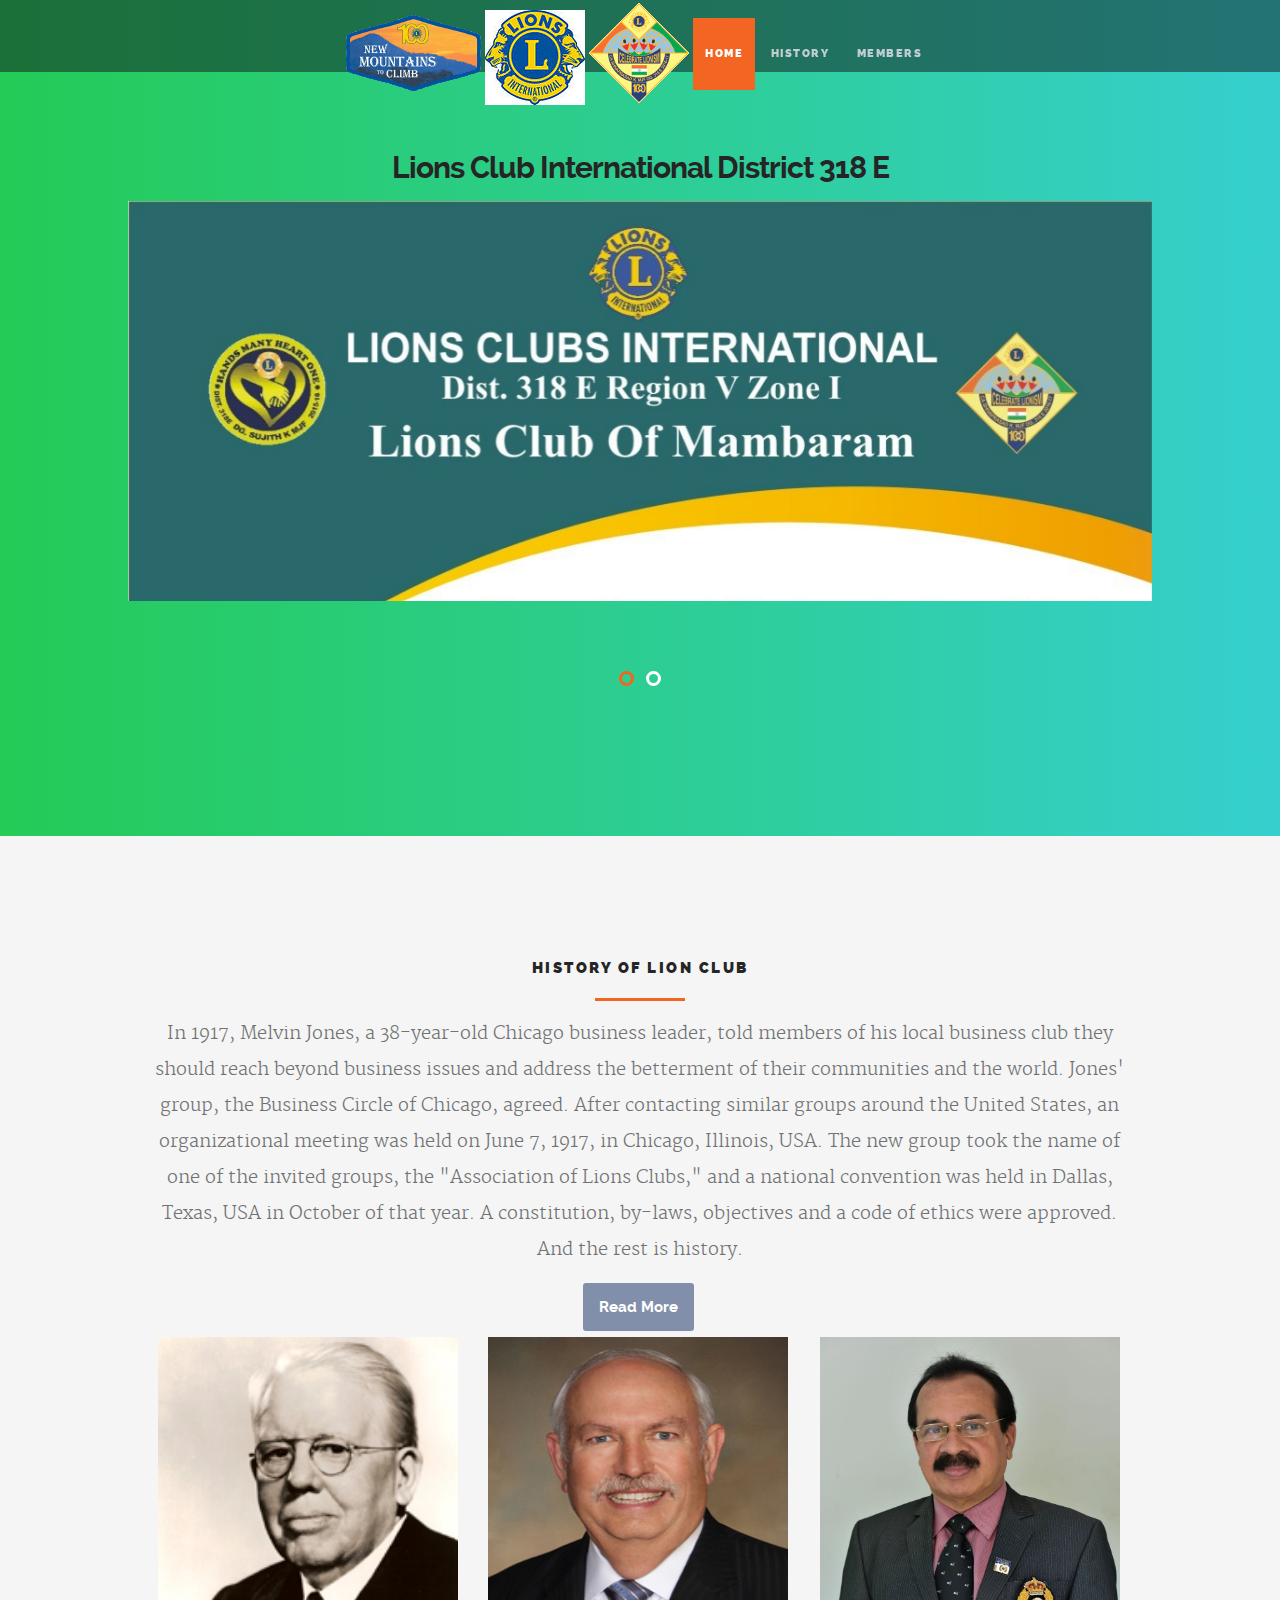
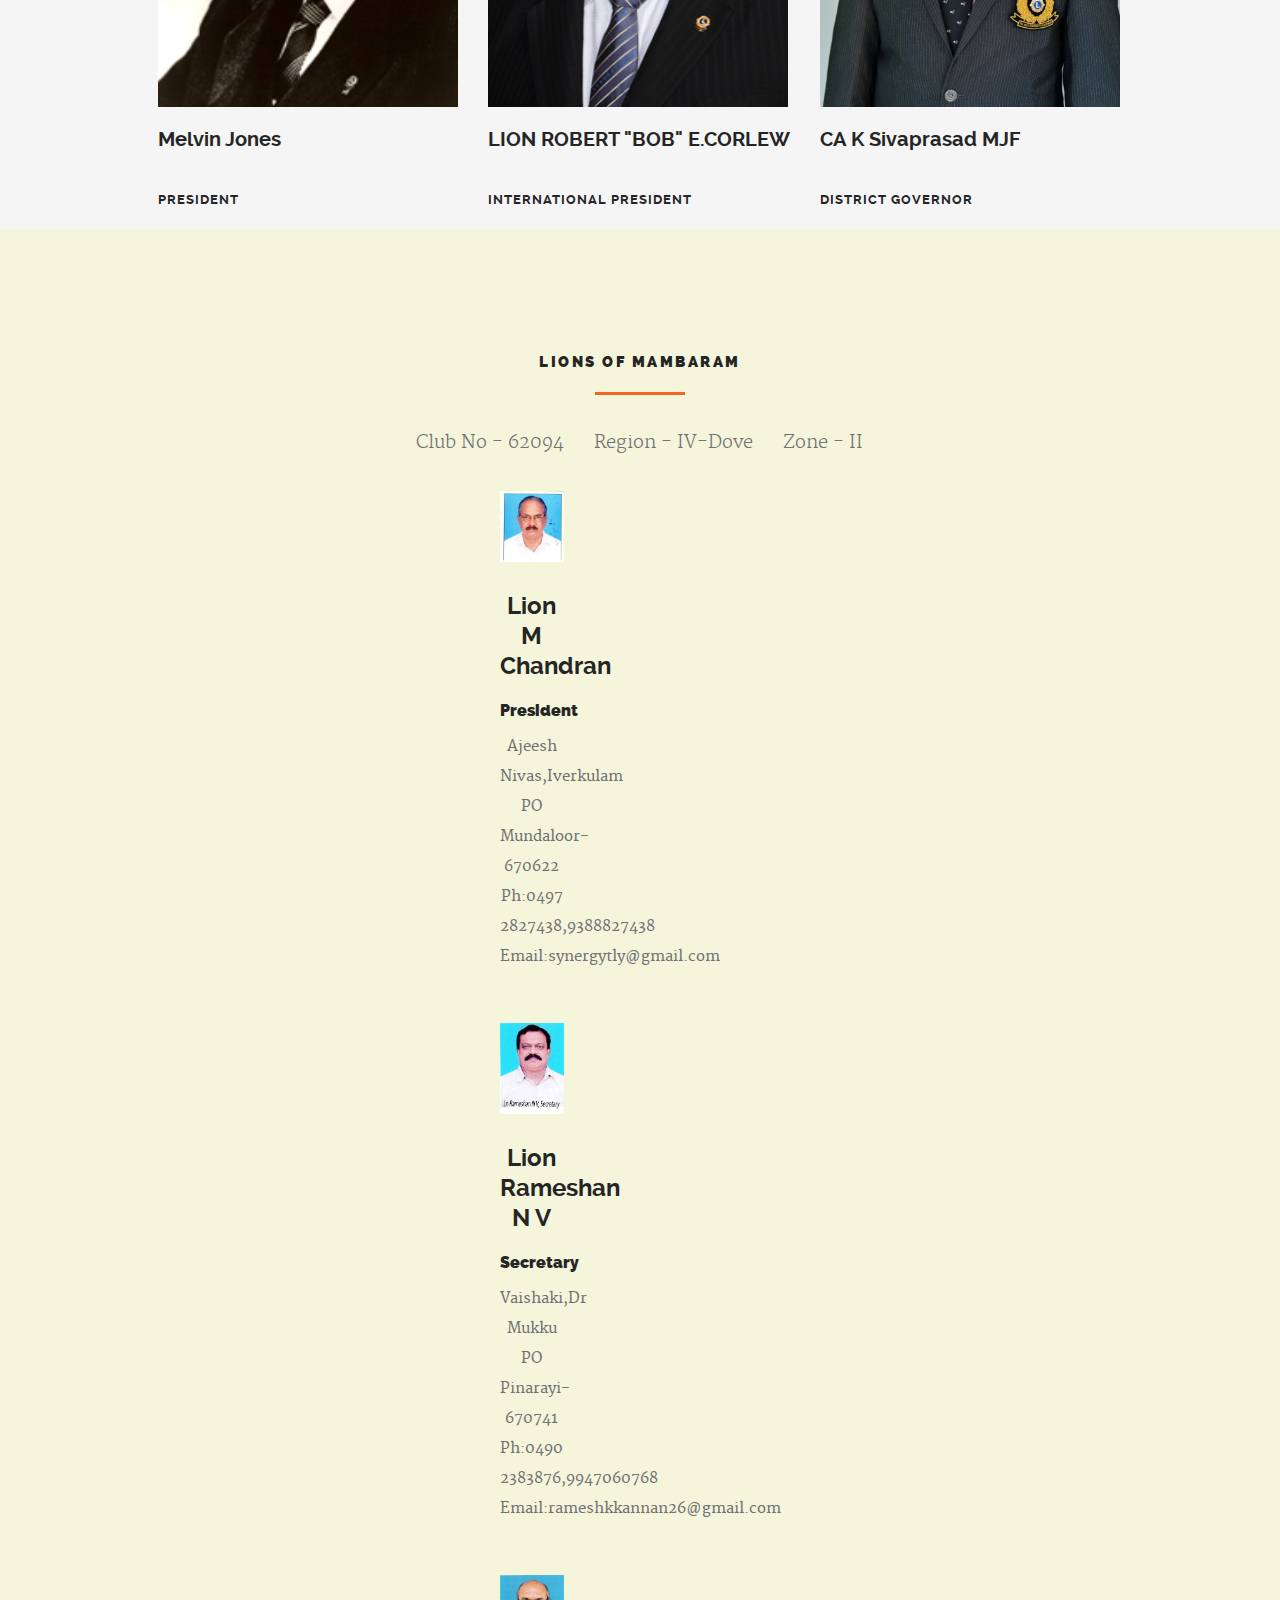
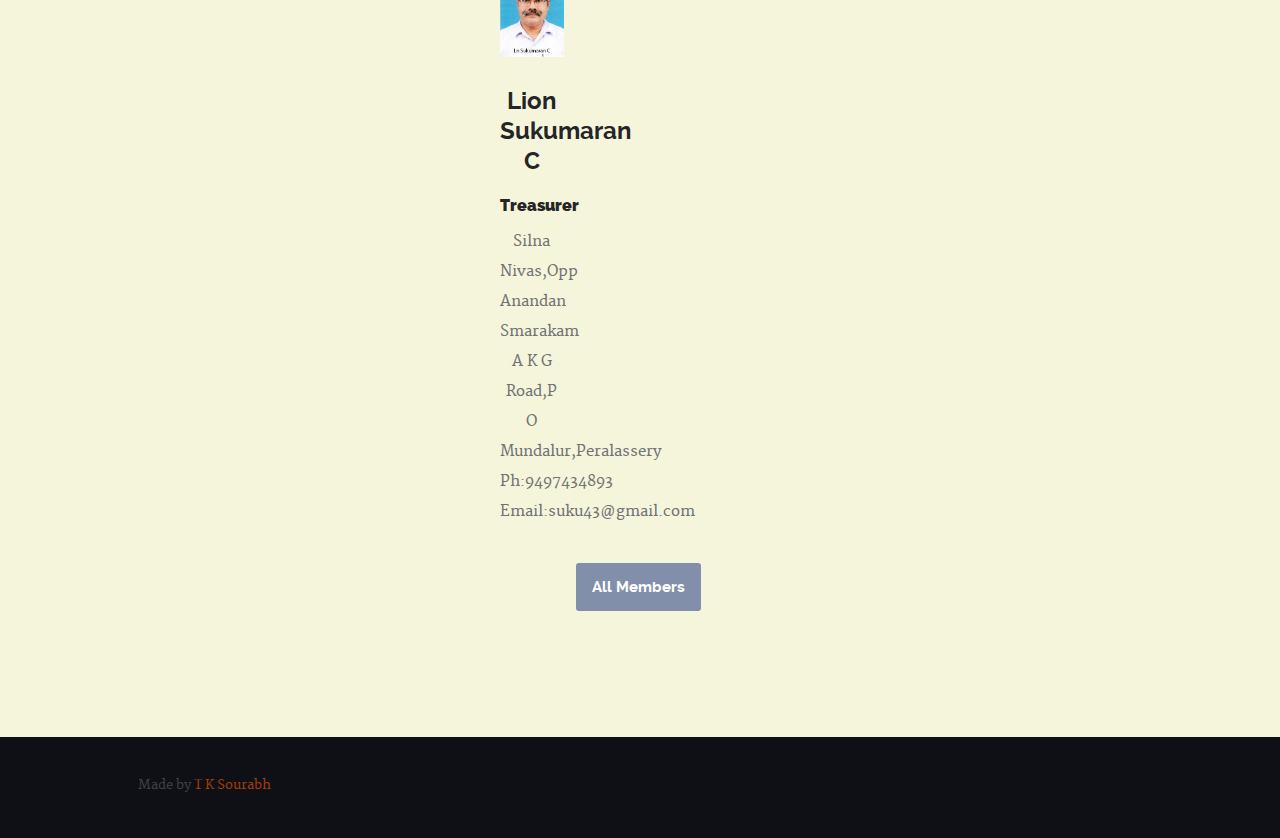
==== commit 93b6954d: "centered members button" ====
--- a/index.html
+++ b/index.html
@@ -241,16 +241,22 @@
 	               </div>   
                       
 
-	      	</div> <!-- /service-list -->
- 
-	      </div> <!-- /twelve -->
+	      	</div>
+                <!-- /service-list -->
+	      </div>
+
+           <!-- /twelve -->
             
-      </div> <!-- /row -->  
-          <div text-align="center">
-              <a href="members.html" target="_blank"><button>All Members</button>
-              </a>
-        </div>
+      </div>
+          <div  class="two columns">
+          <a href="members.html" target="_blank"><button>All Members</button>
+            </a>
+              </div>
+
+           <!-- /row -->
+
        </div>
+
 
    </section> <!-- /services -->   
 
@@ -281,4 +287,4 @@
 
 </body>
 
-</html>+</html>
